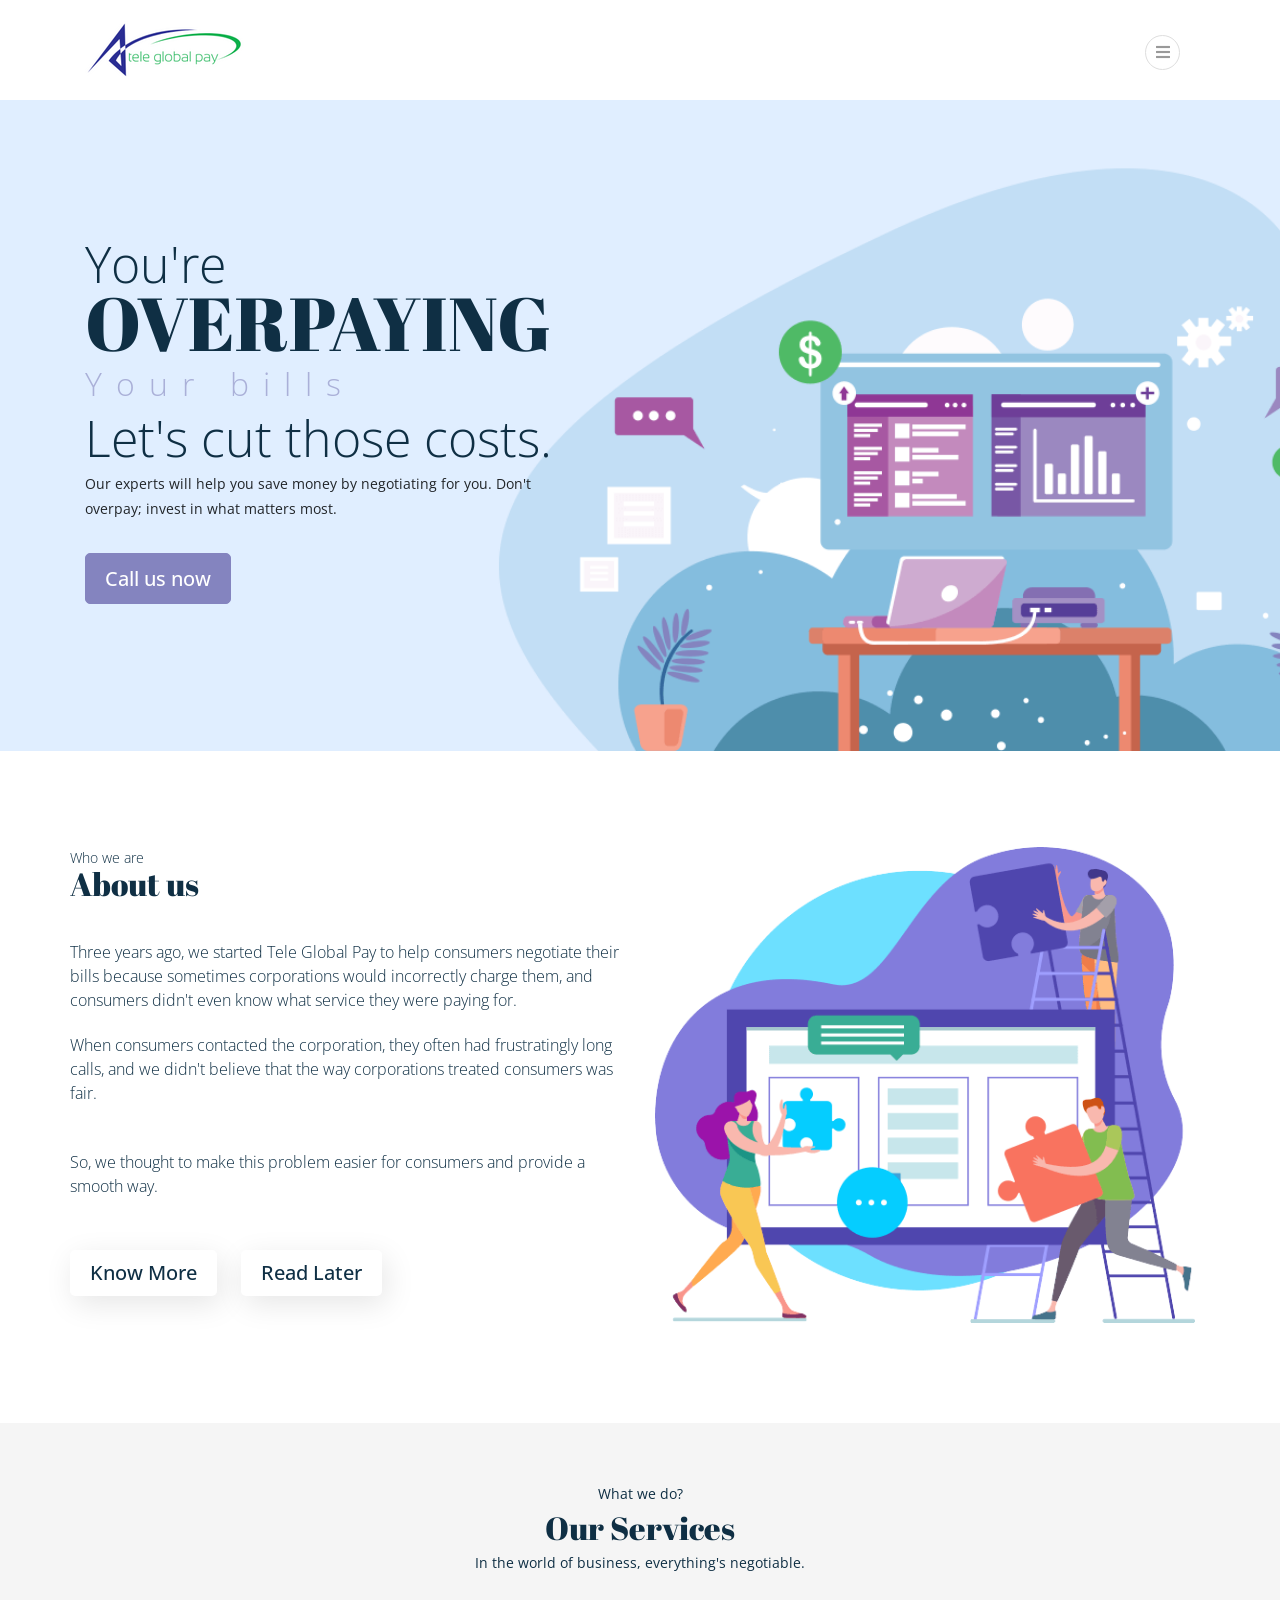
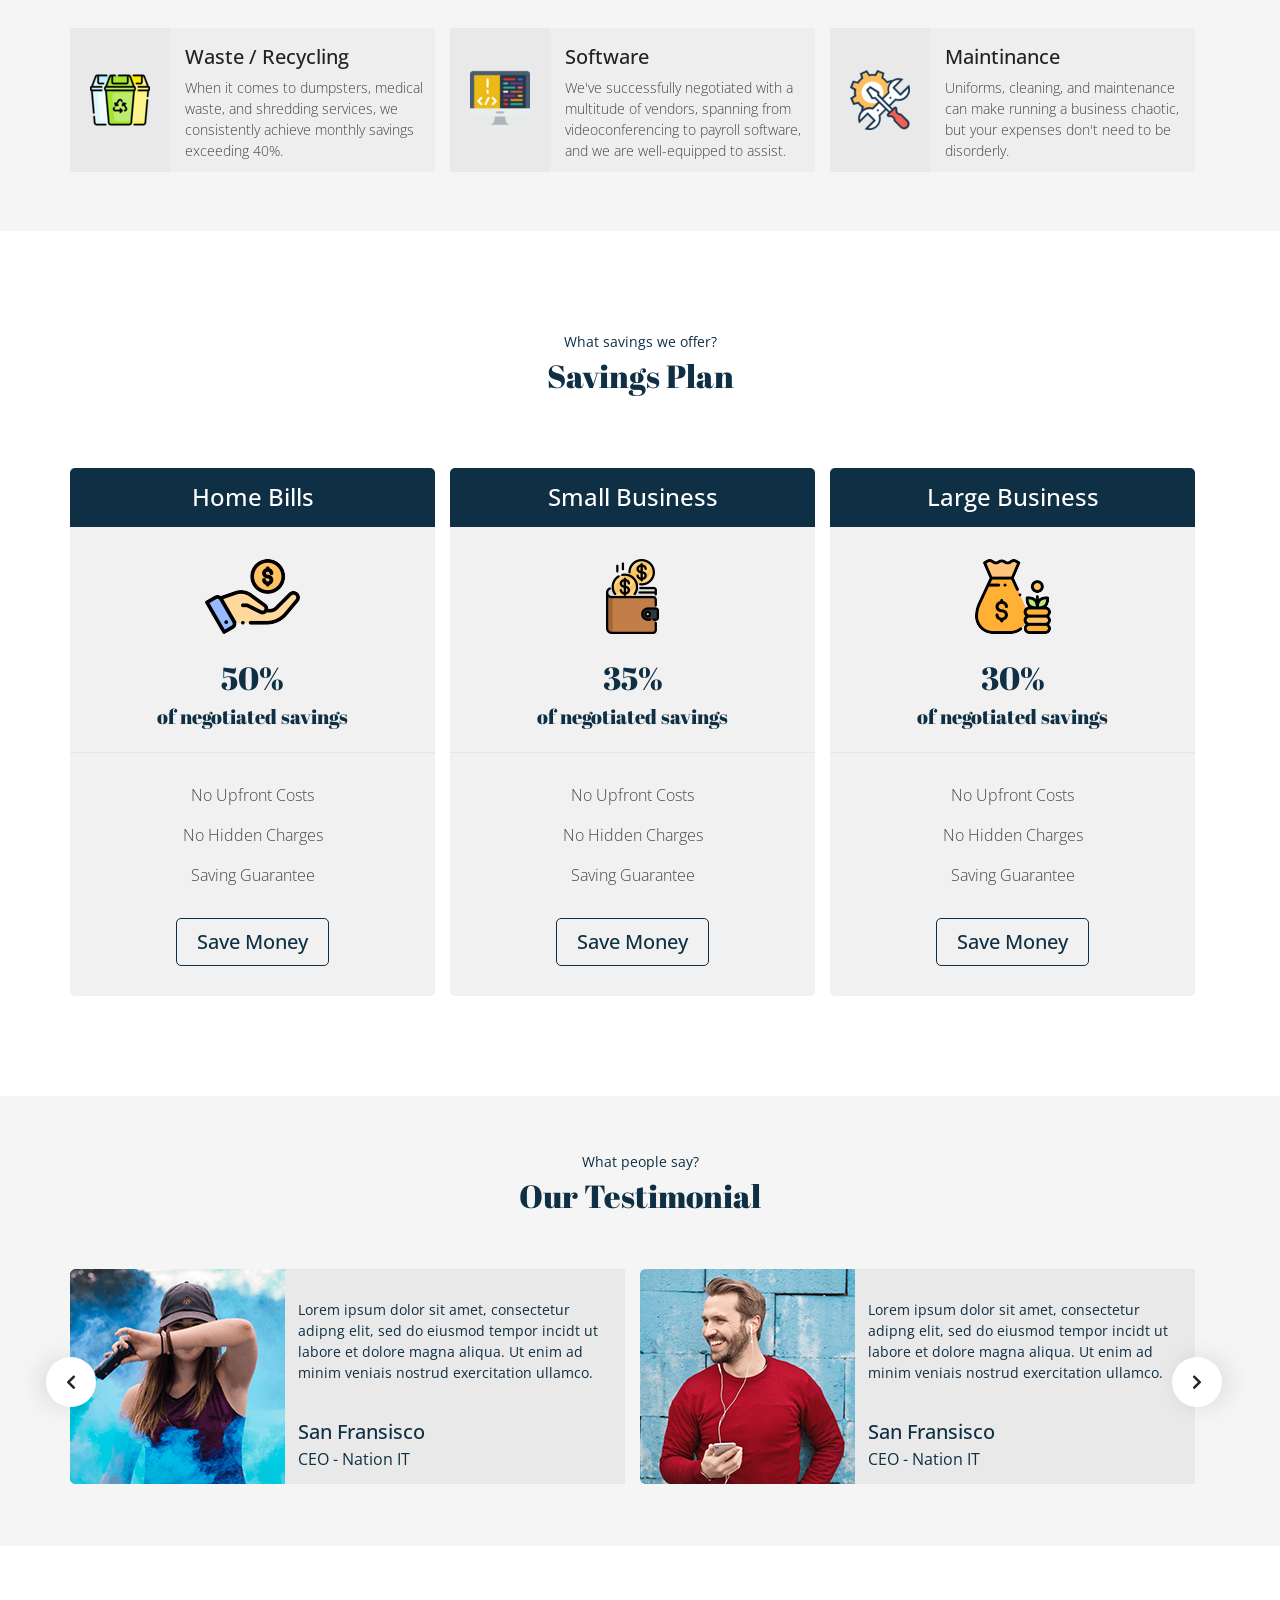
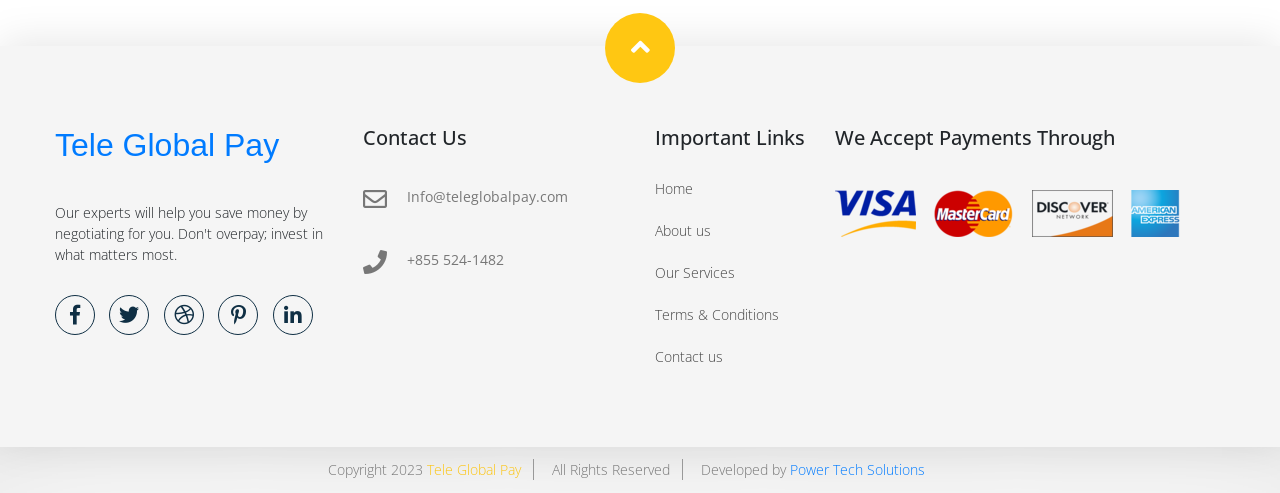
==== index.html @ 8170a308 "footer completed" ====
<!DOCTYPE html>
<html lang="en">
  <!-- Mirrored from themesitem.com/demos/html/bizzency/bizzency/index.html by HTTrack Website Copier/3.x [XR&CO'2014], Sat, 08 Feb 2020 09:55:56 GMT -->

  <head>
    <meta charset="UTF-8" />
    <meta name="viewport" content="width=device-width, initial-scale=1.0" />
    <meta http-equiv="X-UA-Compatible" content="ie=edge" />
    <title>Bizzency</title>
    <link rel="stylesheet" href="css/all.min.css" />
    <link rel="stylesheet" href="css/bootstrap.min.css" />
    <link rel="stylesheet" href="css/venobox.css" />
    <link rel="stylesheet" href="css/jquery.lineProgressbar.css" />
    <link rel="stylesheet" href="css/slick.css" />
    <link rel="stylesheet" href="css/style.css" />
    <link rel="stylesheet" href="css/responsive.css" />
  </head>

  <body data-spy="scroll" data-target=".navbar" data-offset="200">
    <!-- my commit check -->
    <!--==================== 
    header-top part start 
 ==================== -->

    <!--==================== 
    header-top part end
  ==================== -->

    <!--==================== 
    navbar-part start
  ==================== -->
    <nav class="navbar navbar-expand-lg menu">
      <div class="container">
        <a class="navbar-brand" href="index.html">
          <img src="images/logo.png" alt="logo" class="img-fluid" />
        </a>
        <button
          class="navbar-toggler"
          type="button"
          data-toggle="collapse"
          data-target="#navbarSupportedContent"
          aria-controls="navbarSupportedContent"
          aria-expanded="false"
          aria-label="Toggle navigation"
        >
          <i class="fas fa-bars"></i>
        </button>

        <div class="collapse navbar-collapse" id="navbarSupportedContent">
          <ul class="navbar-nav ml-auto search-box">
            <li class="nav-item">
              <a class="nav-link active" href="#banner-part">Home</a>
            </li>
            <li class="nav-item">
              <a class="nav-link" href="#about-part">About us</a>
            </li>
            <li class="nav-item">
              <a class="nav-link" href="#service-part">Our Services</a>
            </li>
            <li class="nav-item">
              <a class="nav-link" href="#protfolio-part">Terms & conditions</a>
            </li>

            <li class="nav-item">
              <a class="nav-link" href="#footer-part">Contact</a>
            </li>
          </ul>
          <ul class="icon none">
            <!-- <li> <i class="fas fa-bars"></i></li> -->
            <li class="bar srch">
              <i class="fas fa-bars nav_bar"></i>
              <!-- <span  >&#9776;</span> -->
            </li>
          </ul>
        </div>
      </div>
    </nav>
    <!--==================== 
    navbar-part end
  ==================== -->

    <!--==================== 
    search-part start
  ==================== -->

    <!--==================== 
    search-part end
  ==================== -->

    <!--==================== 
    banner-part start
  ==================== -->
    <section id="banner-part">
      <div class="container">
        <p class="banner-text1">You're</p>
        <p class="banner-text2">Overpaying</p>
        <p class="banner-text3">Your bills</p>
        <p class="banner-text4" style="margin-bottom: 10px">
          Let's cut those costs.
        </p>
        <p class="banner-details">
          Our experts will help you save money by negotiating for you. Don't
          overpay; invest in what matters most.
        </p>
        <a class="explor" href="tel:855 524-1482">Call us now</a>
      </div>
    </section>
    <!--==================== 
    banner-part end
  ==================== -->

    <!--==================== 
    about-part start
  ==================== -->
    <section id="about-part">
      <div class="container">
        <div class="row">
          <div class="col-lg-6 p-0">
            <p class="who">Who we are</p>
            <p class="about">About us</p>
            <p class="about-details">
              Three years ago, we started Tele Global Pay to help consumers
              negotiate their bills because sometimes corporations would
              incorrectly charge them, and consumers didn't even know what
              service they were paying for.
            </p>
            <p class="about-details">
              When consumers contacted the corporation, they often had
              frustratingly long calls, and we didn't believe that the way
              corporations treated consumers was fair.
            </p>
            <p class="about-details">
              <br />
              So, we thought to make this problem easier for consumers and
              provide a smooth way.
            </p>
            <br />
            <a class="about-btn" href="about-us.html">know more</a>
            <a class="about-btn" href="#">read later</a>
          </div>
          <div class="col-lg-6">
            <img class="img-fluid" src="images/about-img.png" alt="about-img" />
          </div>
        </div>
      </div>
    </section>
    <!--==================== 
    about-part end
  ==================== -->

    <!--==================== 
    skill-part end
  ==================== -->

    <!--==================== 
    service-part start
  ==================== -->
    <section id="service-part" class="ser-part">
      <div class="section-title text-center">
        <div class="title-one">
          <p>What we do?</p>
        </div>
        <div class="title-two">
          <p>Our Services</p>
        </div>
        <div class="title-one">
          <p>In the world of business, everything's negotiable.</p>
        </div>
      </div>

      <div class="container">
        <div class="row">
          <div class="col-lg-12">
            <div class="row service-slider">
              <div class="pl-0 ser">
                <div class="service-item">
                  <div class="icon">
                    <img src="images/telecom.png" alt="our-service-icon-1" />
                  </div>
                  <div class="icon-details icon-details2">
                    <p class="ui">IT / Telecom</p>
                    <p class="ui-details">
                      We excel in negotiating rates for phone, internet, and TV
                      services, setting the standard in the industry.
                    </p>
                  </div>
                </div>
                <div class="service-overlay text-center">
                  <div class="overlay-icon">
                    <img src="images/telecom.png" alt="our-service-icon-1" />
                  </div>
                  <div class="overlay-icon-details">
                    <p class="ui">IT / Telecom</p>
                  </div>
                  <a href="our-service.html">
                    <i class="fas fa-long-arrow-alt-right nx"></i
                  ></a>
                </div>
              </div>
              <div class="pl-0 ser">
                <div class="service-item">
                  <div class="icon">
                    <img src="images/waste.png" alt="our-service-icon-1" />
                  </div>
                  <div class="icon-details">
                    <p class="ui">Waste / Recycling</p>
                    <p class="ui-details">
                      When it comes to dumpsters, medical waste, and shredding
                      services, we consistently achieve monthly savings
                      exceeding 40%.
                    </p>
                  </div>
                </div>
                <div class="service-overlay text-center">
                  <div class="overlay-icon">
                    <img src="images/waste.png" alt="our-service-icon-1" />
                  </div>
                  <div class="overlay-icon-details">
                    <p class="ui">Waste / Recycling</p>
                  </div>
                  <a href="our-service.html">
                    <i class="fas fa-long-arrow-alt-right nx"></i
                  ></a>
                </div>
              </div>
              <div class="pl-0 ser">
                <div class="service-item">
                  <div class="icon">
                    <img src="images/software.png" alt="our-service-icon-1" />
                  </div>
                  <div class="icon-details">
                    <p class="ui">Software</p>
                    <p class="ui-details">
                      We've successfully negotiated with a multitude of vendors,
                      spanning from videoconferencing to payroll software, and
                      we are well-equipped to assist.
                    </p>
                  </div>
                </div>
                <div class="service-overlay text-center">
                  <div class="overlay-icon">
                    <img src="images/software.png" alt="our-service-icon-1" />
                  </div>
                  <div class="overlay-icon-details">
                    <p class="ui">Software</p>
                  </div>
                  <a href="our-service.html">
                    <i class="fas fa-long-arrow-alt-right nx"></i
                  ></a>
                </div>
              </div>
              <div class="pl-0 ser">
                <div class="service-item">
                  <div class="icon">
                    <img
                      src="images/maintinance.png"
                      alt="our-service-icon-1"
                    />
                  </div>
                  <div class="icon-details">
                    <p class="ui">Maintinance</p>
                    <p class="ui-details">
                      Uniforms, cleaning, and maintenance can make running a
                      business chaotic, but your expenses don't need to be
                      disorderly.
                    </p>
                  </div>
                </div>
                <div class="service-overlay text-center">
                  <div class="overlay-icon">
                    <img
                      src="images/maintinance.png"
                      alt="our-service-icon-1"
                    />
                  </div>
                  <div class="overlay-icon-details">
                    <p class="ui">Maintinance</p>
                  </div>
                  <a href="our-service.html">
                    <i class="fas fa-long-arrow-alt-right nx"></i
                  ></a>
                </div>
              </div>
            </div>
          </div>
        </div>
      </div>
    </section>

    <!--==================== 
    service-part end
  ==================== -->

    <!--==================== 
    protfolio-part start
  ==================== -->
    <section id="pricing-part">
      <div class="section-title text-center">
        <div class="title-one">
          <p>What savings we offer?</p>
        </div>
        <div class="title-two">
          <p>Savings Plan</p>
        </div>
      </div>

      <div class="container">
        <div class="row">
          <div class="col-lg-4 col-md-4 text-center pl-0">
            <div class="pricing-offer text-center">
              <h4>Home Bills</h4>
              <img src="images/pricing-icon1.png" alt="pricing-icon1" />
              <p>
                <span>50%</span><br />
                of negotiated savings
              </p>
              <ul>
                <li>No Upfront Costs</li>
                <li>No Hidden Charges</li>
                <li>Saving Guarantee</li>
              </ul>
              <a href="tel:855 524-1482">Save Money</a>
            </div>
          </div>
          <div class="col-lg-4 col-md-4 text-center pl-0">
            <div class="pricing-offer text-center">
              <h4>Small Business</h4>
              <img src="images/pricing-icon2.png" alt="pricing-icon1" />
              <p>
                <span>35%</span><br />
                of negotiated savings
              </p>
              <ul>
                <li>No Upfront Costs</li>
                <li>No Hidden Charges</li>
                <li>Saving Guarantee</li>
              </ul>
              <a href="tel:855 524-1482">Save Money</a>
            </div>
          </div>
          <div class="col-lg-4 col-md-4 text-center pl-0">
            <div class="pricing-offer text-center">
              <h4>Large Business</h4>
              <img src="images/pricing-icon3.png" alt="pricing-icon1" />
              <p>
                <span>30%</span><br />
                of negotiated savings
              </p>
              <ul>
                <li>No Upfront Costs</li>
                <li>No Hidden Charges</li>
                <li>Saving Guarantee</li>
              </ul>
              <a href="tel:855 524-1482">Save Money</a>
            </div>
          </div>
        </div>
      </div>
    </section>

    <!--==================== 
    protfolio-part end
  ==================== -->

    <!--==================== 
    textimonial-part start
  ==================== -->

    <section id="testimonial-part">
      <div class="section-title text-center">
        <div class="title-one">
          <p>What people say?</p>
        </div>
        <div class="title-two">
          <p>Our Testimonial</p>
        </div>
      </div>

      <div class="container">
        <div class="row">
          <div class="col-lg-12">
            <div class="row testi-slider">
              <div class="pl-0 test">
                <div class="testi-item">
                  <div class="testi-img">
                    <img src="images/testi-img1.png" alt="testi-img1" />
                  </div>
                  <div class="testi-details">
                    <p class="details">
                      Lorem ipsum dolor sit amet, consectetur adipng elit, sed
                      do eiusmod tempor incidt ut labore et dolore magna aliqua.
                      Ut enim ad minim veniais nostrud exercitation ullamco.
                    </p>
                    <p class="san">San Fransisco</p>
                    <p class="desi">CEO - Nation IT</p>
                  </div>
                </div>
              </div>
              <div class="pl-0 test">
                <div class="testi-item">
                  <div class="testi-img">
                    <img src="images/testi-img2.png" alt="testi-img1" />
                  </div>
                  <div class="testi-details">
                    <p class="details">
                      Lorem ipsum dolor sit amet, consectetur adipng elit, sed
                      do eiusmod tempor incidt ut labore et dolore magna aliqua.
                      Ut enim ad minim veniais nostrud exercitation ullamco.
                    </p>
                    <p class="san">San Fransisco</p>
                    <p class="desi">CEO - Nation IT</p>
                  </div>
                </div>
              </div>
              <div class="pl-0 test">
                <div class="testi-item">
                  <div class="testi-img">
                    <img src="images/testi-img1.png" alt="testi-img1" />
                  </div>
                  <div class="testi-details">
                    <p class="details">
                      Lorem ipsum dolor sit amet, consectetur adipng elit, sed
                      do eiusmod tempor incidt ut labore et dolore magna aliqua.
                      Ut enim ad minim veniais nostrud exercitation ullamco.
                    </p>
                    <p class="san">San Fransisco</p>
                    <p class="desi">CEO - Nation IT</p>
                  </div>
                </div>
              </div>
              <div class="pl-0 test">
                <div class="testi-item">
                  <div class="testi-img">
                    <img src="images/testi-img2.png" alt="testi-img1" />
                  </div>
                  <div class="testi-details">
                    <p class="details">
                      Lorem ipsum dolor sit amet, consectetur adipng elit, sed
                      do eiusmod tempor incidt ut labore et dolore magna aliqua.
                      Ut enim ad minim veniais nostrud exercitation ullamco.
                    </p>
                    <p class="san">San Fransisco</p>
                    <p class="desi">CEO - Nation IT</p>
                  </div>
                </div>
              </div>
            </div>
          </div>
        </div>
      </div>
    </section>

    <!--==================== 
    textimonial-part end
  ==================== -->

    <!--==================== 
    blog-part start
  ==================== -->

    <!--==================== 
    blog-part end
  ==================== -->

    <!--==================== 
    footer-part start
  ==================== -->
    <section id="footer-part">
      <a href="#" class="back-to-top">
        <i class="fas fa-angle-up"></i>
      </a>
      <div class="container p-0">
        <div class="row">
          <div class="col-lg-3 col-sm-6 col-md-6 p-l pl-0">
            <a href="#"> <h2>Tele Global Pay</h2> </a>
            <p class="ftr-details">
              Our experts will help you save money by negotiating for you. Don't
              overpay; invest in what matters most.
            </p>
            <ul class="footer-icon">
              <li>
                <a href="#"><i class="fab fa-facebook-f"></i></a>
              </li>
              <li>
                <a href="#"><i class="fab fa-twitter"></i></a>
              </li>
              <li>
                <a href="#"><i class="fab fa-dribbble"></i></a>
              </li>
              <li>
                <a href="#"><i class="fab fa-pinterest-p"></i></a>
              </li>
              <li>
                <a href="#"><i class="fab fa-linkedin-in"></i></a>
              </li>
            </ul>
          </div>
          <div class="col-lg-3 col-sm-6 col-md-6 pr-0">
            <h3>Contact Us</h3>
            <ul class="contact">
              <li><i class="far fa-envelope"></i></li>
              <li style="display: flex; align-items: center">
                Info@teleglobalpay.com
              </li>
            </ul>
            <ul class="contact">
              <li><i class="fas fa-phone"></i></li>
              <li class="no" style="display: flex; align-items: center">
                +855 524-1482
              </li>
            </ul>
          </div>
          <div class="col-lg-2 col-sm-4 col-md-6 m-t">
            <h3>Important Links</h3>
            <ul class="link">
              <li><a href="index.html">Home</a></li>
              <li><a href="about-us.html">About us</a></li>
              <li><a href="our-service.html">Our Services</a></li>
              <li><a href="Our-protfolio.html">Terms & Conditions</a></li>
              <li><a href="#footer-part">Contact us</a></li>
            </ul>
          </div>
          <div class="col-lg-4 col-sm-8 col-md-6 m-t p-0">
            <h3>We Accept Payments Through</h3>
            <ul class="footer-img">
              <li>
                <img
                  class="img-fluid"
                  src="images/visa.png"
                  alt="footer-img1"
                />
              </li>
              <li>
                <img
                  class="img-fluid"
                  src="images/master.png"
                  alt="footer-img2"
                />
              </li>
              <li>
                <img
                  class="img-fluid"
                  src="images/discover.png"
                  alt="footer-img3"
                />
              </li>
              <li class="m-r" style="margin-left: -15px">
                <img
                  class="img-fluid"
                  src="images/american.png"
                  alt="footer-img4"
                />
              </li>
            </ul>
          </div>
        </div>
      </div>
    </section>
    <!--==================== 
    footer-part end
  ==================== -->

    <!--==================== 
    footerbottom-part start
  ==================== -->
    <section id="footer-bottom">
      <div class="container text-center">
        <div class="row">
          <ul>
            <li>Copyright 2023 <span>Tele Global Pay</span></li>
            <li>All Rights Reserved</li>
            <li>
              Developed by
              <span
                ><a
                  href="https://www.google.com/search?q=power+tech+solutions+bufferzone&sca_esv=579734912&bih=958&biw=1872&hl=en&sxsrf=AM9HkKmXlWsgNvIGvjRuk5-fpXDTKE4z6w%3A1699266001486&ei=0b1IZf-fHYuOxc8P08a_8A8&ved=0ahUKEwi_zJaTk6-CAxULR_EDHVPjD_4Q4dUDCBA&uact=5&oq=power+tech+solutions+bufferzone&gs_lp=[base64]&sclient=gws-wiz-serp"
                  >Power Tech Solutions</a
                ></span
              >
            </li>
          </ul>
        </div>
      </div>
    </section>

    <!--==================== 
    footerbottom-part end
  ==================== -->

    <script src="js/jquery-1.12.4.min.js"></script>
    <script src="js/popper.min.js"></script>
    <script src="js/bootstrap.min.js"></script>
    <script src="js/venobox.min.js"></script>
    <script src="js/jquery.lineProgressbar.js"></script>
    <script src="js/slick.min.js"></script>
    <script src="js/script.js"></script>
    <script></script>
  </body>

  <!-- Mirrored from themesitem.com/demos/html/bizzency/bizzency/index.html by HTTrack Website Copier/3.x [XR&CO'2014], Sat, 08 Feb 2020 09:56:35 GMT -->
</html>
---- css/all.min.css ----
/*!
 * Font Awesome Free 5.3.1 by @fontawesome - https://fontawesome.com
 * License - https://fontawesome.com/license/free (Icons: CC BY 4.0, Fonts: SIL OFL 1.1, Code: MIT License)
 */
.fa,.fab,.fal,.far,.fas{-moz-osx-font-smoothing:grayscale;-webkit-font-smoothing:antialiased;display:inline-block;font-style:normal;font-variant:normal;text-rendering:auto;line-height:1}.fa-lg{font-size:1.33333em;line-height:.75em;vertical-align:-.0667em}.fa-xs{font-size:.75em}.fa-sm{font-size:.875em}.fa-1x{font-size:1em}.fa-2x{font-size:2em}.fa-3x{font-size:3em}.fa-4x{font-size:4em}.fa-5x{font-size:5em}.fa-6x{font-size:6em}.fa-7x{font-size:7em}.fa-8x{font-size:8em}.fa-9x{font-size:9em}.fa-10x{font-size:10em}.fa-fw{text-align:center;width:1.25em}.fa-ul{list-style-type:none;margin-left:2.5em;padding-left:0}.fa-ul>li{position:relative}.fa-li{left:-2em;position:absolute;text-align:center;width:2em;line-height:inherit}.fa-border{border:.08em solid #eee;border-radius:.1em;padding:.2em .25em .15em}.fa-pull-left{float:left}.fa-pull-right{float:right}.fa.fa-pull-left,.fab.fa-pull-left,.fal.fa-pull-left,.far.fa-pull-left,.fas.fa-pull-left{margin-right:.3em}.fa.fa-pull-right,.fab.fa-pull-right,.fal.fa-pull-right,.far.fa-pull-right,.fas.fa-pull-right{margin-left:.3em}.fa-spin{animation:fa-spin 2s infinite linear}.fa-pulse{animation:fa-spin 1s infinite steps(8)}@keyframes fa-spin{0%{transform:rotate(0deg)}to{transform:rotate(1turn)}}.fa-rotate-90{-ms-filter:"progid:DXImageTransform.Microsoft.BasicImage(rotation=1)";transform:rotate(90deg)}.fa-rotate-180{-ms-filter:"progid:DXImageTransform.Microsoft.BasicImage(rotation=2)";transform:rotate(180deg)}.fa-rotate-270{-ms-filter:"progid:DXImageTransform.Microsoft.BasicImage(rotation=3)";transform:rotate(270deg)}.fa-flip-horizontal{-ms-filter:"progid:DXImageTransform.Microsoft.BasicImage(rotation=0, mirror=1)";transform:scaleX(-1)}.fa-flip-vertical{transform:scaleY(-1)}.fa-flip-horizontal.fa-flip-vertical,.fa-flip-vertical{-ms-filter:"progid:DXImageTransform.Microsoft.BasicImage(rotation=2, mirror=1)"}.fa-flip-horizontal.fa-flip-vertical{transform:scale(-1)}:root .fa-flip-horizontal,:root .fa-flip-vertical,:root .fa-rotate-90,:root .fa-rotate-180,:root .fa-rotate-270{-webkit-filter:none;filter:none}.fa-stack{display:inline-block;height:2em;line-height:2em;position:relative;vertical-align:middle;width:2em}.fa-stack-1x,.fa-stack-2x{left:0;position:absolute;text-align:center;width:100%}.fa-stack-1x{line-height:inherit}.fa-stack-2x{font-size:2em}.fa-inverse{color:#fff}.fa-500px:before{content:"\f26e"}.fa-accessible-icon:before{content:"\f368"}.fa-accusoft:before{content:"\f369"}.fa-ad:before{content:"\f641"}.fa-address-book:before{content:"\f2b9"}.fa-address-card:before{content:"\f2bb"}.fa-adjust:before{content:"\f042"}.fa-adn:before{content:"\f170"}.fa-adversal:before{content:"\f36a"}.fa-affiliatetheme:before{content:"\f36b"}.fa-air-freshener:before{content:"\f5d0"}.fa-algolia:before{content:"\f36c"}.fa-align-center:before{content:"\f037"}.fa-align-justify:before{content:"\f039"}.fa-align-left:before{content:"\f036"}.fa-align-right:before{content:"\f038"}.fa-alipay:before{content:"\f642"}.fa-allergies:before{content:"\f461"}.fa-amazon:before{content:"\f270"}.fa-amazon-pay:before{content:"\f42c"}.fa-ambulance:before{content:"\f0f9"}.fa-american-sign-language-interpreting:before{content:"\f2a3"}.fa-amilia:before{content:"\f36d"}.fa-anchor:before{content:"\f13d"}.fa-android:before{content:"\f17b"}.fa-angellist:before{content:"\f209"}.fa-angle-double-down:before{content:"\f103"}.fa-angle-double-left:before{content:"\f100"}.fa-angle-double-right:before{content:"\f101"}.fa-angle-double-up:before{content:"\f102"}.fa-angle-down:before{content:"\f107"}.fa-angle-left:before{content:"\f104"}.fa-angle-right:before{content:"\f105"}.fa-angle-up:before{content:"\f106"}.fa-angry:before{content:"\f556"}.fa-angrycreative:before{content:"\f36e"}.fa-angular:before{content:"\f420"}.fa-ankh:before{content:"\f644"}.fa-app-store:before{content:"\f36f"}.fa-app-store-ios:before{content:"\f370"}.fa-apper:before{content:"\f371"}.fa-apple:before{content:"\f179"}.fa-apple-alt:before{content:"\f5d1"}.fa-apple-pay:before{content:"\f415"}.fa-archive:before{content:"\f187"}.fa-archway:before{content:"\f557"}.fa-arrow-alt-circle-down:before{content:"\f358"}.fa-arrow-alt-circle-left:before{content:"\f359"}.fa-arrow-alt-circle-right:before{content:"\f35a"}.fa-arrow-alt-circle-up:before{content:"\f35b"}.fa-arrow-circle-down:before{content:"\f0ab"}.fa-arrow-circle-left:before{content:"\f0a8"}.fa-arrow-circle-right:before{content:"\f0a9"}.fa-arrow-circle-up:before{content:"\f0aa"}.fa-arrow-down:before{content:"\f063"}.fa-arrow-left:before{content:"\f060"}.fa-arrow-right:before{content:"\f061"}.fa-arrow-up:before{content:"\f062"}.fa-arrows-alt:before{content:"\f0b2"}.fa-arrows-alt-h:before{content:"\f337"}.fa-arrows-alt-v:before{content:"\f338"}.fa-assistive-listening-systems:before{content:"\f2a2"}.fa-asterisk:before{content:"\f069"}.fa-asymmetrik:before{content:"\f372"}.fa-at:before{content:"\f1fa"}.fa-atlas:before{content:"\f558"}.fa-atom:before{content:"\f5d2"}.fa-audible:before{content:"\f373"}.fa-audio-description:before{content:"\f29e"}.fa-autoprefixer:before{content:"\f41c"}.fa-avianex:before{content:"\f374"}.fa-aviato:before{content:"\f421"}.fa-award:before{content:"\f559"}.fa-aws:before{content:"\f375"}.fa-backspace:before{content:"\f55a"}.fa-backward:before{content:"\f04a"}.fa-balance-scale:before{content:"\f24e"}.fa-ban:before{content:"\f05e"}.fa-band-aid:before{content:"\f462"}.fa-bandcamp:before{content:"\f2d5"}.fa-barcode:before{content:"\f02a"}.fa-bars:before{content:"\f0c9"}.fa-baseball-ball:before{content:"\f433"}.fa-basketball-ball:before{content:"\f434"}.fa-bath:before{content:"\f2cd"}.fa-battery-empty:before{content:"\f244"}.fa-battery-full:before{content:"\f240"}.fa-battery-half:before{content:"\f242"}.fa-battery-quarter:before{content:"\f243"}.fa-battery-three-quarters:before{content:"\f241"}.fa-bed:before{content:"\f236"}.fa-beer:before{content:"\f0fc"}.fa-behance:before{content:"\f1b4"}.fa-behance-square:before{content:"\f1b5"}.fa-bell:before{content:"\f0f3"}.fa-bell-slash:before{content:"\f1f6"}.fa-bezier-curve:before{content:"\f55b"}.fa-bible:before{content:"\f647"}.fa-bicycle:before{content:"\f206"}.fa-bimobject:before{content:"\f378"}.fa-binoculars:before{content:"\f1e5"}.fa-birthday-cake:before{content:"\f1fd"}.fa-bitbucket:before{content:"\f171"}.fa-bitcoin:before{content:"\f379"}.fa-bity:before{content:"\f37a"}.fa-black-tie:before{content:"\f27e"}.fa-blackberry:before{content:"\f37b"}.fa-blender:before{content:"\f517"}.fa-blind:before{content:"\f29d"}.fa-blogger:before{content:"\f37c"}.fa-blogger-b:before{content:"\f37d"}.fa-bluetooth:before{content:"\f293"}.fa-bluetooth-b:before{content:"\f294"}.fa-bold:before{content:"\f032"}.fa-bolt:before{content:"\f0e7"}.fa-bomb:before{content:"\f1e2"}.fa-bone:before{content:"\f5d7"}.fa-bong:before{content:"\f55c"}.fa-book:before{content:"\f02d"}.fa-book-open:before{content:"\f518"}.fa-book-reader:before{content:"\f5da"}.fa-bookmark:before{content:"\f02e"}.fa-bowling-ball:before{content:"\f436"}.fa-box:before{content:"\f466"}.fa-box-open:before{content:"\f49e"}.fa-boxes:before{content:"\f468"}.fa-braille:before{content:"\f2a1"}.fa-brain:before{content:"\f5dc"}.fa-briefcase:before{content:"\f0b1"}.fa-briefcase-medical:before{content:"\f469"}.fa-broadcast-tower:before{content:"\f519"}.fa-broom:before{content:"\f51a"}.fa-brush:before{content:"\f55d"}.fa-btc:before{content:"\f15a"}.fa-bug:before{content:"\f188"}.fa-building:before{content:"\f1ad"}.fa-bullhorn:before{content:"\f0a1"}.fa-bullseye:before{content:"\f140"}.fa-burn:before{content:"\f46a"}.fa-buromobelexperte:before{content:"\f37f"}.fa-bus:before{content:"\f207"}.fa-bus-alt:before{content:"\f55e"}.fa-business-time:before{content:"\f64a"}.fa-buysellads:before{content:"\f20d"}.fa-calculator:before{content:"\f1ec"}.fa-calendar:before{content:"\f133"}.fa-calendar-alt:before{content:"\f073"}.fa-calendar-check:before{content:"\f274"}.fa-calendar-minus:before{content:"\f272"}.fa-calendar-plus:before{content:"\f271"}.fa-calendar-times:before{content:"\f273"}.fa-camera:before{content:"\f030"}.fa-camera-retro:before{content:"\f083"}.fa-cannabis:before{content:"\f55f"}.fa-capsules:before{content:"\f46b"}.fa-car:before{content:"\f1b9"}.fa-car-alt:before{content:"\f5de"}.fa-car-battery:before{content:"\f5df"}.fa-car-crash:before{content:"\f5e1"}.fa-car-side:before{content:"\f5e4"}.fa-caret-down:before{content:"\f0d7"}.fa-caret-left:before{content:"\f0d9"}.fa-caret-right:before{content:"\f0da"}.fa-caret-square-down:before{content:"\f150"}.fa-caret-square-left:before{content:"\f191"}.fa-caret-square-right:before{content:"\f152"}.fa-caret-square-up:before{content:"\f151"}.fa-caret-up:before{content:"\f0d8"}.fa-cart-arrow-down:before{content:"\f218"}.fa-cart-plus:before{content:"\f217"}.fa-cc-amazon-pay:before{content:"\f42d"}.fa-cc-amex:before{content:"\f1f3"}.fa-cc-apple-pay:before{content:"\f416"}.fa-cc-diners-club:before{content:"\f24c"}.fa-cc-discover:before{content:"\f1f2"}.fa-cc-jcb:before{content:"\f24b"}.fa-cc-mastercard:before{content:"\f1f1"}.fa-cc-paypal:before{content:"\f1f4"}.fa-cc-stripe:before{content:"\f1f5"}.fa-cc-visa:before{content:"\f1f0"}.fa-centercode:before{content:"\f380"}.fa-certificate:before{content:"\f0a3"}.fa-chalkboard:before{content:"\f51b"}.fa-chalkboard-teacher:before{content:"\f51c"}.fa-charging-station:before{content:"\f5e7"}.fa-chart-area:before{content:"\f1fe"}.fa-chart-bar:before{content:"\f080"}.fa-chart-line:before{content:"\f201"}.fa-chart-pie:before{content:"\f200"}.fa-check:before{content:"\f00c"}.fa-check-circle:before{content:"\f058"}.fa-check-double:before{content:"\f560"}.fa-check-square:before{content:"\f14a"}.fa-chess:before{content:"\f439"}.fa-chess-bishop:before{content:"\f43a"}.fa-chess-board:before{content:"\f43c"}.fa-chess-king:before{content:"\f43f"}.fa-chess-knight:before{content:"\f441"}.fa-chess-pawn:before{content:"\f443"}.fa-chess-queen:before{content:"\f445"}.fa-chess-rook:before{content:"\f447"}.fa-chevron-circle-down:before{content:"\f13a"}.fa-chevron-circle-left:before{content:"\f137"}.fa-chevron-circle-right:before{content:"\f138"}.fa-chevron-circle-up:before{content:"\f139"}.fa-chevron-down:before{content:"\f078"}.fa-chevron-left:before{content:"\f053"}.fa-chevron-right:before{content:"\f054"}.fa-chevron-up:before{content:"\f077"}.fa-child:before{content:"\f1ae"}.fa-chrome:before{content:"\f268"}.fa-church:before{content:"\f51d"}.fa-circle:before{content:"\f111"}.fa-circle-notch:before{content:"\f1ce"}.fa-city:before{content:"\f64f"}.fa-clipboard:before{content:"\f328"}.fa-clipboard-check:before{content:"\f46c"}.fa-clipboard-list:before{content:"\f46d"}.fa-clock:before{content:"\f017"}.fa-clone:before{content:"\f24d"}.fa-closed-captioning:before{content:"\f20a"}.fa-cloud:before{content:"\f0c2"}.fa-cloud-download-alt:before{content:"\f381"}.fa-cloud-upload-alt:before{content:"\f382"}.fa-cloudscale:before{content:"\f383"}.fa-cloudsmith:before{content:"\f384"}.fa-cloudversify:before{content:"\f385"}.fa-cocktail:before{content:"\f561"}.fa-code:before{content:"\f121"}.fa-code-branch:before{content:"\f126"}.fa-codepen:before{content:"\f1cb"}.fa-codiepie:before{content:"\f284"}.fa-coffee:before{content:"\f0f4"}.fa-cog:before{content:"\f013"}.fa-cogs:before{content:"\f085"}.fa-coins:before{content:"\f51e"}.fa-columns:before{content:"\f0db"}.fa-comment:before{content:"\f075"}.fa-comment-alt:before{content:"\f27a"}.fa-comment-dollar:before{content:"\f651"}.fa-comment-dots:before{content:"\f4ad"}.fa-comment-slash:before{content:"\f4b3"}.fa-comments:before{content:"\f086"}.fa-comments-dollar:before{content:"\f653"}.fa-compact-disc:before{content:"\f51f"}.fa-compass:before{content:"\f14e"}.fa-compress:before{content:"\f066"}.fa-concierge-bell:before{content:"\f562"}.fa-connectdevelop:before{content:"\f20e"}.fa-contao:before{content:"\f26d"}.fa-cookie:before{content:"\f563"}.fa-cookie-bite:before{content:"\f564"}.fa-copy:before{content:"\f0c5"}.fa-copyright:before{content:"\f1f9"}.fa-couch:before{content:"\f4b8"}.fa-cpanel:before{content:"\f388"}.fa-creative-commons:before{content:"\f25e"}.fa-creative-commons-by:before{content:"\f4e7"}.fa-creative-commons-nc:before{content:"\f4e8"}.fa-creative-commons-nc-eu:before{content:"\f4e9"}.fa-creative-commons-nc-jp:before{content:"\f4ea"}.fa-creative-commons-nd:before{content:"\f4eb"}.fa-creative-commons-pd:before{content:"\f4ec"}.fa-creative-commons-pd-alt:before{content:"\f4ed"}.fa-creative-commons-remix:before{content:"\f4ee"}.fa-creative-commons-sa:before{content:"\f4ef"}.fa-creative-commons-sampling:before{content:"\f4f0"}.fa-creative-commons-sampling-plus:before{content:"\f4f1"}.fa-creative-commons-share:before{content:"\f4f2"}.fa-credit-card:before{content:"\f09d"}.fa-crop:before{content:"\f125"}.fa-crop-alt:before{content:"\f565"}.fa-cross:before{content:"\f654"}.fa-crosshairs:before{content:"\f05b"}.fa-crow:before{content:"\f520"}.fa-crown:before{content:"\f521"}.fa-css3:before{content:"\f13c"}.fa-css3-alt:before{content:"\f38b"}.fa-cube:before{content:"\f1b2"}.fa-cubes:before{content:"\f1b3"}.fa-cut:before{content:"\f0c4"}.fa-cuttlefish:before{content:"\f38c"}.fa-d-and-d:before{content:"\f38d"}.fa-dashcube:before{content:"\f210"}.fa-database:before{content:"\f1c0"}.fa-deaf:before{content:"\f2a4"}.fa-delicious:before{content:"\f1a5"}.fa-deploydog:before{content:"\f38e"}.fa-deskpro:before{content:"\f38f"}.fa-desktop:before{content:"\f108"}.fa-deviantart:before{content:"\f1bd"}.fa-dharmachakra:before{content:"\f655"}.fa-diagnoses:before{content:"\f470"}.fa-dice:before{content:"\f522"}.fa-dice-five:before{content:"\f523"}.fa-dice-four:before{content:"\f524"}.fa-dice-one:before{content:"\f525"}.fa-dice-six:before{content:"\f526"}.fa-dice-three:before{content:"\f527"}.fa-dice-two:before{content:"\f528"}.fa-digg:before{content:"\f1a6"}.fa-digital-ocean:before{content:"\f391"}.fa-digital-tachograph:before{content:"\f566"}.fa-directions:before{content:"\f5eb"}.fa-discord:before{content:"\f392"}.fa-discourse:before{content:"\f393"}.fa-divide:before{content:"\f529"}.fa-dizzy:before{content:"\f567"}.fa-dna:before{content:"\f471"}.fa-dochub:before{content:"\f394"}.fa-docker:before{content:"\f395"}.fa-dollar-sign:before{content:"\f155"}.fa-dolly:before{content:"\f472"}.fa-dolly-flatbed:before{content:"\f474"}.fa-donate:before{content:"\f4b9"}.fa-door-closed:before{content:"\f52a"}.fa-door-open:before{content:"\f52b"}.fa-dot-circle:before{content:"\f192"}.fa-dove:before{content:"\f4ba"}.fa-download:before{content:"\f019"}.fa-draft2digital:before{content:"\f396"}.fa-drafting-compass:before{content:"\f568"}.fa-draw-polygon:before{content:"\f5ee"}.fa-dribbble:before{content:"\f17d"}.fa-dribbble-square:before{content:"\f397"}.fa-dropbox:before{content:"\f16b"}.fa-drum:before{content:"\f569"}.fa-drum-steelpan:before{content:"\f56a"}.fa-drupal:before{content:"\f1a9"}.fa-dumbbell:before{content:"\f44b"}.fa-dyalog:before{content:"\f399"}.fa-earlybirds:before{content:"\f39a"}.fa-ebay:before{content:"\f4f4"}.fa-edge:before{content:"\f282"}.fa-edit:before{content:"\f044"}.fa-eject:before{content:"\f052"}.fa-elementor:before{content:"\f430"}.fa-ellipsis-h:before{content:"\f141"}.fa-ellipsis-v:before{content:"\f142"}.fa-ello:before{content:"\f5f1"}.fa-ember:before{content:"\f423"}.fa-empire:before{content:"\f1d1"}.fa-envelope:before{content:"\f0e0"}.fa-envelope-open:before{content:"\f2b6"}.fa-envelope-open-text:before{content:"\f658"}.fa-envelope-square:before{content:"\f199"}.fa-envira:before{content:"\f299"}.fa-equals:before{content:"\f52c"}.fa-eraser:before{content:"\f12d"}.fa-erlang:before{content:"\f39d"}.fa-ethereum:before{content:"\f42e"}.fa-etsy:before{content:"\f2d7"}.fa-euro-sign:before{content:"\f153"}.fa-exchange-alt:before{content:"\f362"}.fa-exclamation:before{content:"\f12a"}.fa-exclamation-circle:before{content:"\f06a"}.fa-exclamation-triangle:before{content:"\f071"}.fa-expand:before{content:"\f065"}.fa-expand-arrows-alt:before{content:"\f31e"}.fa-expeditedssl:before{content:"\f23e"}.fa-external-link-alt:before{content:"\f35d"}.fa-external-link-square-alt:before{content:"\f360"}.fa-eye:before{content:"\f06e"}.fa-eye-dropper:before{content:"\f1fb"}.fa-eye-slash:before{content:"\f070"}.fa-facebook:before{content:"\f09a"}.fa-facebook-f:before{content:"\f39e"}.fa-facebook-messenger:before{content:"\f39f"}.fa-facebook-square:before{content:"\f082"}.fa-fast-backward:before{content:"\f049"}.fa-fast-forward:before{content:"\f050"}.fa-fax:before{content:"\f1ac"}.fa-feather:before{content:"\f52d"}.fa-feather-alt:before{content:"\f56b"}.fa-female:before{content:"\f182"}.fa-fighter-jet:before{content:"\f0fb"}.fa-file:before{content:"\f15b"}.fa-file-alt:before{content:"\f15c"}.fa-file-archive:before{content:"\f1c6"}.fa-file-audio:before{content:"\f1c7"}.fa-file-code:before{content:"\f1c9"}.fa-file-contract:before{content:"\f56c"}.fa-file-download:before{content:"\f56d"}.fa-file-excel:before{content:"\f1c3"}.fa-file-export:before{content:"\f56e"}.fa-file-image:before{content:"\f1c5"}.fa-file-import:before{content:"\f56f"}.fa-file-invoice:before{content:"\f570"}.fa-file-invoice-dollar:before{content:"\f571"}.fa-file-medical:before{content:"\f477"}.fa-file-medical-alt:before{content:"\f478"}.fa-file-pdf:before{content:"\f1c1"}.fa-file-powerpoint:before{content:"\f1c4"}.fa-file-prescription:before{content:"\f572"}.fa-file-signature:before{content:"\f573"}.fa-file-upload:before{content:"\f574"}.fa-file-video:before{content:"\f1c8"}.fa-file-word:before{content:"\f1c2"}.fa-fill:before{content:"\f575"}.fa-fill-drip:before{content:"\f576"}.fa-film:before{content:"\f008"}.fa-filter:before{content:"\f0b0"}.fa-fingerprint:before{content:"\f577"}.fa-fire:before{content:"\f06d"}.fa-fire-extinguisher:before{content:"\f134"}.fa-firefox:before{content:"\f269"}.fa-first-aid:before{content:"\f479"}.fa-first-order:before{content:"\f2b0"}.fa-first-order-alt:before{content:"\f50a"}.fa-firstdraft:before{content:"\f3a1"}.fa-fish:before{content:"\f578"}.fa-flag:before{content:"\f024"}.fa-flag-checkered:before{content:"\f11e"}.fa-flask:before{content:"\f0c3"}.fa-flickr:before{content:"\f16e"}.fa-flipboard:before{content:"\f44d"}.fa-flushed:before{content:"\f579"}.fa-fly:before{content:"\f417"}.fa-folder:before{content:"\f07b"}.fa-folder-minus:before{content:"\f65d"}.fa-folder-open:before{content:"\f07c"}.fa-folder-plus:before{content:"\f65e"}.fa-font:before{content:"\f031"}.fa-font-awesome:before{content:"\f2b4"}.fa-font-awesome-alt:before{content:"\f35c"}.fa-font-awesome-flag:before{content:"\f425"}.fa-font-awesome-logo-full:before{content:"\f4e6"}.fa-fonticons:before{content:"\f280"}.fa-fonticons-fi:before{content:"\f3a2"}.fa-football-ball:before{content:"\f44e"}.fa-fort-awesome:before{content:"\f286"}.fa-fort-awesome-alt:before{content:"\f3a3"}.fa-forumbee:before{content:"\f211"}.fa-forward:before{content:"\f04e"}.fa-foursquare:before{content:"\f180"}.fa-free-code-camp:before{content:"\f2c5"}.fa-freebsd:before{content:"\f3a4"}.fa-frog:before{content:"\f52e"}.fa-frown:before{content:"\f119"}.fa-frown-open:before{content:"\f57a"}.fa-fulcrum:before{content:"\f50b"}.fa-funnel-dollar:before{content:"\f662"}.fa-futbol:before{content:"\f1e3"}.fa-galactic-republic:before{content:"\f50c"}.fa-galactic-senate:before{content:"\f50d"}.fa-gamepad:before{content:"\f11b"}.fa-gas-pump:before{content:"\f52f"}.fa-gavel:before{content:"\f0e3"}.fa-gem:before{content:"\f3a5"}.fa-genderless:before{content:"\f22d"}.fa-get-pocket:before{content:"\f265"}.fa-gg:before{content:"\f260"}.fa-gg-circle:before{content:"\f261"}.fa-gift:before{content:"\f06b"}.fa-git:before{content:"\f1d3"}.fa-git-square:before{content:"\f1d2"}.fa-github:before{content:"\f09b"}.fa-github-alt:before{content:"\f113"}.fa-github-square:before{content:"\f092"}.fa-gitkraken:before{content:"\f3a6"}.fa-gitlab:before{content:"\f296"}.fa-gitter:before{content:"\f426"}.fa-glass-martini:before{content:"\f000"}.fa-glass-martini-alt:before{content:"\f57b"}.fa-glasses:before{content:"\f530"}.fa-glide:before{content:"\f2a5"}.fa-glide-g:before{content:"\f2a6"}.fa-globe:before{content:"\f0ac"}.fa-globe-africa:before{content:"\f57c"}.fa-globe-americas:before{content:"\f57d"}.fa-globe-asia:before{content:"\f57e"}.fa-gofore:before{content:"\f3a7"}.fa-golf-ball:before{content:"\f450"}.fa-goodreads:before{content:"\f3a8"}.fa-goodreads-g:before{content:"\f3a9"}.fa-google:before{content:"\f1a0"}.fa-google-drive:before{content:"\f3aa"}.fa-google-play:before{content:"\f3ab"}.fa-google-plus:before{content:"\f2b3"}.fa-google-plus-g:before{content:"\f0d5"}.fa-google-plus-square:before{content:"\f0d4"}.fa-google-wallet:before{content:"\f1ee"}.fa-gopuram:before{content:"\f664"}.fa-graduation-cap:before{content:"\f19d"}.fa-gratipay:before{content:"\f184"}.fa-grav:before{content:"\f2d6"}.fa-greater-than:before{content:"\f531"}.fa-greater-than-equal:before{content:"\f532"}.fa-grimace:before{content:"\f57f"}.fa-grin:before{content:"\f580"}.fa-grin-alt:before{content:"\f581"}.fa-grin-beam:before{content:"\f582"}.fa-grin-beam-sweat:before{content:"\f583"}.fa-grin-hearts:before{content:"\f584"}.fa-grin-squint:before{content:"\f585"}.fa-grin-squint-tears:before{content:"\f586"}.fa-grin-stars:before{content:"\f587"}.fa-grin-tears:before{content:"\f588"}.fa-grin-tongue:before{content:"\f589"}.fa-grin-tongue-squint:before{content:"\f58a"}.fa-grin-tongue-wink:before{content:"\f58b"}.fa-grin-wink:before{content:"\f58c"}.fa-grip-horizontal:before{content:"\f58d"}.fa-grip-vertical:before{content:"\f58e"}.fa-gripfire:before{content:"\f3ac"}.fa-grunt:before{content:"\f3ad"}.fa-gulp:before{content:"\f3ae"}.fa-h-square:before{content:"\f0fd"}.fa-hacker-news:before{content:"\f1d4"}.fa-hacker-news-square:before{content:"\f3af"}.fa-hackerrank:before{content:"\f5f7"}.fa-hamsa:before{content:"\f665"}.fa-hand-holding:before{content:"\f4bd"}.fa-hand-holding-heart:before{content:"\f4be"}.fa-hand-holding-usd:before{content:"\f4c0"}.fa-hand-lizard:before{content:"\f258"}.fa-hand-paper:before{content:"\f256"}.fa-hand-peace:before{content:"\f25b"}.fa-hand-point-down:before{content:"\f0a7"}.fa-hand-point-left:before{content:"\f0a5"}.fa-hand-point-right:before{content:"\f0a4"}.fa-hand-point-up:before{content:"\f0a6"}.fa-hand-pointer:before{content:"\f25a"}.fa-hand-rock:before{content:"\f255"}.fa-hand-scissors:before{content:"\f257"}.fa-hand-spock:before{content:"\f259"}.fa-hands:before{content:"\f4c2"}.fa-hands-helping:before{content:"\f4c4"}.fa-handshake:before{content:"\f2b5"}.fa-hashtag:before{content:"\f292"}.fa-haykal:before{content:"\f666"}.fa-hdd:before{content:"\f0a0"}.fa-heading:before{content:"\f1dc"}.fa-headphones:before{content:"\f025"}.fa-headphones-alt:before{content:"\f58f"}.fa-headset:before{content:"\f590"}.fa-heart:before{content:"\f004"}.fa-heartbeat:before{content:"\f21e"}.fa-helicopter:before{content:"\f533"}.fa-highlighter:before{content:"\f591"}.fa-hips:before{content:"\f452"}.fa-hire-a-helper:before{content:"\f3b0"}.fa-history:before{content:"\f1da"}.fa-hockey-puck:before{content:"\f453"}.fa-home:before{content:"\f015"}.fa-hooli:before{content:"\f427"}.fa-hornbill:before{content:"\f592"}.fa-hospital:before{content:"\f0f8"}.fa-hospital-alt:before{content:"\f47d"}.fa-hospital-symbol:before{content:"\f47e"}.fa-hot-tub:before{content:"\f593"}.fa-hotel:before{content:"\f594"}.fa-hotjar:before{content:"\f3b1"}.fa-hourglass:before{content:"\f254"}.fa-hourglass-end:before{content:"\f253"}.fa-hourglass-half:before{content:"\f252"}.fa-hourglass-start:before{content:"\f251"}.fa-houzz:before{content:"\f27c"}.fa-html5:before{content:"\f13b"}.fa-hubspot:before{content:"\f3b2"}.fa-i-cursor:before{content:"\f246"}.fa-id-badge:before{content:"\f2c1"}.fa-id-card:before{content:"\f2c2"}.fa-id-card-alt:before{content:"\f47f"}.fa-image:before{content:"\f03e"}.fa-images:before{content:"\f302"}.fa-imdb:before{content:"\f2d8"}.fa-inbox:before{content:"\f01c"}.fa-indent:before{content:"\f03c"}.fa-industry:before{content:"\f275"}.fa-infinity:before{content:"\f534"}.fa-info:before{content:"\f129"}.fa-info-circle:before{content:"\f05a"}.fa-instagram:before{content:"\f16d"}.fa-internet-explorer:before{content:"\f26b"}.fa-ioxhost:before{content:"\f208"}.fa-italic:before{content:"\f033"}.fa-itunes:before{content:"\f3b4"}.fa-itunes-note:before{content:"\f3b5"}.fa-java:before{content:"\f4e4"}.fa-jedi:before{content:"\f669"}.fa-jedi-order:before{content:"\f50e"}.fa-jenkins:before{content:"\f3b6"}.fa-joget:before{content:"\f3b7"}.fa-joint:before{content:"\f595"}.fa-joomla:before{content:"\f1aa"}.fa-journal-whills:before{content:"\f66a"}.fa-js:before{content:"\f3b8"}.fa-js-square:before{content:"\f3b9"}.fa-jsfiddle:before{content:"\f1cc"}.fa-kaaba:before{content:"\f66b"}.fa-kaggle:before{content:"\f5fa"}.fa-key:before{content:"\f084"}.fa-keybase:before{content:"\f4f5"}.fa-keyboard:before{content:"\f11c"}.fa-keycdn:before{content:"\f3ba"}.fa-khanda:before{content:"\f66d"}.fa-kickstarter:before{content:"\f3bb"}.fa-kickstarter-k:before{content:"\f3bc"}.fa-kiss:before{content:"\f596"}.fa-kiss-beam:before{content:"\f597"}.fa-kiss-wink-heart:before{content:"\f598"}.fa-kiwi-bird:before{content:"\f535"}.fa-korvue:before{content:"\f42f"}.fa-landmark:before{content:"\f66f"}.fa-language:before{content:"\f1ab"}.fa-laptop:before{content:"\f109"}.fa-laptop-code:before{content:"\f5fc"}.fa-laravel:before{content:"\f3bd"}.fa-lastfm:before{content:"\f202"}.fa-lastfm-square:before{content:"\f203"}.fa-laugh:before{content:"\f599"}.fa-laugh-beam:before{content:"\f59a"}.fa-laugh-squint:before{content:"\f59b"}.fa-laugh-wink:before{content:"\f59c"}.fa-layer-group:before{content:"\f5fd"}.fa-leaf:before{content:"\f06c"}.fa-leanpub:before{content:"\f212"}.fa-lemon:before{content:"\f094"}.fa-less:before{content:"\f41d"}.fa-less-than:before{content:"\f536"}.fa-less-than-equal:before{content:"\f537"}.fa-level-down-alt:before{content:"\f3be"}.fa-level-up-alt:before{content:"\f3bf"}.fa-life-ring:before{content:"\f1cd"}.fa-lightbulb:before{content:"\f0eb"}.fa-line:before{content:"\f3c0"}.fa-link:before{content:"\f0c1"}.fa-linkedin:before{content:"\f08c"}.fa-linkedin-in:before{content:"\f0e1"}.fa-linode:before{content:"\f2b8"}.fa-linux:before{content:"\f17c"}.fa-lira-sign:before{content:"\f195"}.fa-list:before{content:"\f03a"}.fa-list-alt:before{content:"\f022"}.fa-list-ol:before{content:"\f0cb"}.fa-list-ul:before{content:"\f0ca"}.fa-location-arrow:before{content:"\f124"}.fa-lock:before{content:"\f023"}.fa-lock-open:before{content:"\f3c1"}.fa-long-arrow-alt-down:before{content:"\f309"}.fa-long-arrow-alt-left:before{content:"\f30a"}.fa-long-arrow-alt-right:before{content:"\f30b"}.fa-long-arrow-alt-up:before{content:"\f30c"}.fa-low-vision:before{content:"\f2a8"}.fa-luggage-cart:before{content:"\f59d"}.fa-lyft:before{content:"\f3c3"}.fa-magento:before{content:"\f3c4"}.fa-magic:before{content:"\f0d0"}.fa-magnet:before{content:"\f076"}.fa-mail-bulk:before{content:"\f674"}.fa-mailchimp:before{content:"\f59e"}.fa-male:before{content:"\f183"}.fa-mandalorian:before{content:"\f50f"}.fa-map:before{content:"\f279"}.fa-map-marked:before{content:"\f59f"}.fa-map-marked-alt:before{content:"\f5a0"}.fa-map-marker:before{content:"\f041"}.fa-map-marker-alt:before{content:"\f3c5"}.fa-map-pin:before{content:"\f276"}.fa-map-signs:before{content:"\f277"}.fa-markdown:before{content:"\f60f"}.fa-marker:before{content:"\f5a1"}.fa-mars:before{content:"\f222"}.fa-mars-double:before{content:"\f227"}.fa-mars-stroke:before{content:"\f229"}.fa-mars-stroke-h:before{content:"\f22b"}.fa-mars-stroke-v:before{content:"\f22a"}.fa-mastodon:before{content:"\f4f6"}.fa-maxcdn:before{content:"\f136"}.fa-medal:before{content:"\f5a2"}.fa-medapps:before{content:"\f3c6"}.fa-medium:before{content:"\f23a"}.fa-medium-m:before{content:"\f3c7"}.fa-medkit:before{content:"\f0fa"}.fa-medrt:before{content:"\f3c8"}.fa-meetup:before{content:"\f2e0"}.fa-megaport:before{content:"\f5a3"}.fa-meh:before{content:"\f11a"}.fa-meh-blank:before{content:"\f5a4"}.fa-meh-rolling-eyes:before{content:"\f5a5"}.fa-memory:before{content:"\f538"}.fa-menorah:before{content:"\f676"}.fa-mercury:before{content:"\f223"}.fa-microchip:before{content:"\f2db"}.fa-microphone:before{content:"\f130"}.fa-microphone-alt:before{content:"\f3c9"}.fa-microphone-alt-slash:before{content:"\f539"}.fa-microphone-slash:before{content:"\f131"}.fa-microscope:before{content:"\f610"}.fa-microsoft:before{content:"\f3ca"}.fa-minus:before{content:"\f068"}.fa-minus-circle:before{content:"\f056"}.fa-minus-square:before{content:"\f146"}.fa-mix:before{content:"\f3cb"}.fa-mixcloud:before{content:"\f289"}.fa-mizuni:before{content:"\f3cc"}.fa-mobile:before{content:"\f10b"}.fa-mobile-alt:before{content:"\f3cd"}.fa-modx:before{content:"\f285"}.fa-monero:before{content:"\f3d0"}.fa-money-bill:before{content:"\f0d6"}.fa-money-bill-alt:before{content:"\f3d1"}.fa-money-bill-wave:before{content:"\f53a"}.fa-money-bill-wave-alt:before{content:"\f53b"}.fa-money-check:before{content:"\f53c"}.fa-money-check-alt:before{content:"\f53d"}.fa-monument:before{content:"\f5a6"}.fa-moon:before{content:"\f186"}.fa-mortar-pestle:before{content:"\f5a7"}.fa-mosque:before{content:"\f678"}.fa-motorcycle:before{content:"\f21c"}.fa-mouse-pointer:before{content:"\f245"}.fa-music:before{content:"\f001"}.fa-napster:before{content:"\f3d2"}.fa-neos:before{content:"\f612"}.fa-neuter:before{content:"\f22c"}.fa-newspaper:before{content:"\f1ea"}.fa-nimblr:before{content:"\f5a8"}.fa-nintendo-switch:before{content:"\f418"}.fa-node:before{content:"\f419"}.fa-node-js:before{content:"\f3d3"}.fa-not-equal:before{content:"\f53e"}.fa-notes-medical:before{content:"\f481"}.fa-npm:before{content:"\f3d4"}.fa-ns8:before{content:"\f3d5"}.fa-nutritionix:before{content:"\f3d6"}.fa-object-group:before{content:"\f247"}.fa-object-ungroup:before{content:"\f248"}.fa-odnoklassniki:before{content:"\f263"}.fa-odnoklassniki-square:before{content:"\f264"}.fa-oil-can:before{content:"\f613"}.fa-old-republic:before{content:"\f510"}.fa-om:before{content:"\f679"}.fa-opencart:before{content:"\f23d"}.fa-openid:before{content:"\f19b"}.fa-opera:before{content:"\f26a"}.fa-optin-monster:before{content:"\f23c"}.fa-osi:before{content:"\f41a"}.fa-outdent:before{content:"\f03b"}.fa-page4:before{content:"\f3d7"}.fa-pagelines:before{content:"\f18c"}.fa-paint-brush:before{content:"\f1fc"}.fa-paint-roller:before{content:"\f5aa"}.fa-palette:before{content:"\f53f"}.fa-palfed:before{content:"\f3d8"}.fa-pallet:before{content:"\f482"}.fa-paper-plane:before{content:"\f1d8"}.fa-paperclip:before{content:"\f0c6"}.fa-parachute-box:before{content:"\f4cd"}.fa-paragraph:before{content:"\f1dd"}.fa-parking:before{content:"\f540"}.fa-passport:before{content:"\f5ab"}.fa-pastafarianism:before{content:"\f67b"}.fa-paste:before{content:"\f0ea"}.fa-patreon:before{content:"\f3d9"}.fa-pause:before{content:"\f04c"}.fa-pause-circle:before{content:"\f28b"}.fa-paw:before{content:"\f1b0"}.fa-paypal:before{content:"\f1ed"}.fa-peace:before{content:"\f67c"}.fa-pen:before{content:"\f304"}.fa-pen-alt:before{content:"\f305"}.fa-pen-fancy:before{content:"\f5ac"}.fa-pen-nib:before{content:"\f5ad"}.fa-pen-square:before{content:"\f14b"}.fa-pencil-alt:before{content:"\f303"}.fa-pencil-ruler:before{content:"\f5ae"}.fa-people-carry:before{content:"\f4ce"}.fa-percent:before{content:"\f295"}.fa-percentage:before{content:"\f541"}.fa-periscope:before{content:"\f3da"}.fa-phabricator:before{content:"\f3db"}.fa-phoenix-framework:before{content:"\f3dc"}.fa-phoenix-squadron:before{content:"\f511"}.fa-phone:before{content:"\f095"}.fa-phone-slash:before{content:"\f3dd"}.fa-phone-square:before{content:"\f098"}.fa-phone-volume:before{content:"\f2a0"}.fa-php:before{content:"\f457"}.fa-pied-piper:before{content:"\f2ae"}.fa-pied-piper-alt:before{content:"\f1a8"}.fa-pied-piper-hat:before{content:"\f4e5"}.fa-pied-piper-pp:before{content:"\f1a7"}.fa-piggy-bank:before{content:"\f4d3"}.fa-pills:before{content:"\f484"}.fa-pinterest:before{content:"\f0d2"}.fa-pinterest-p:before{content:"\f231"}.fa-pinterest-square:before{content:"\f0d3"}.fa-place-of-worship:before{content:"\f67f"}.fa-plane:before{content:"\f072"}.fa-plane-arrival:before{content:"\f5af"}.fa-plane-departure:before{content:"\f5b0"}.fa-play:before{content:"\f04b"}.fa-play-circle:before{content:"\f144"}.fa-playstation:before{content:"\f3df"}.fa-plug:before{content:"\f1e6"}.fa-plus:before{content:"\f067"}.fa-plus-circle:before{content:"\f055"}.fa-plus-square:before{content:"\f0fe"}.fa-podcast:before{content:"\f2ce"}.fa-poll:before{content:"\f681"}.fa-poll-h:before{content:"\f682"}.fa-poo:before{content:"\f2fe"}.fa-poop:before{content:"\f619"}.fa-portrait:before{content:"\f3e0"}.fa-pound-sign:before{content:"\f154"}.fa-power-off:before{content:"\f011"}.fa-pray:before{content:"\f683"}.fa-praying-hands:before{content:"\f684"}.fa-prescription:before{content:"\f5b1"}.fa-prescription-bottle:before{content:"\f485"}.fa-prescription-bottle-alt:before{content:"\f486"}.fa-print:before{content:"\f02f"}.fa-procedures:before{content:"\f487"}.fa-product-hunt:before{content:"\f288"}.fa-project-diagram:before{content:"\f542"}.fa-pushed:before{content:"\f3e1"}.fa-puzzle-piece:before{content:"\f12e"}.fa-python:before{content:"\f3e2"}.fa-qq:before{content:"\f1d6"}.fa-qrcode:before{content:"\f029"}.fa-question:before{content:"\f128"}.fa-question-circle:before{content:"\f059"}.fa-quidditch:before{content:"\f458"}.fa-quinscape:before{content:"\f459"}.fa-quora:before{content:"\f2c4"}.fa-quote-left:before{content:"\f10d"}.fa-quote-right:before{content:"\f10e"}.fa-quran:before{content:"\f687"}.fa-r-project:before{content:"\f4f7"}.fa-random:before{content:"\f074"}.fa-ravelry:before{content:"\f2d9"}.fa-react:before{content:"\f41b"}.fa-readme:before{content:"\f4d5"}.fa-rebel:before{content:"\f1d0"}.fa-receipt:before{content:"\f543"}.fa-recycle:before{content:"\f1b8"}.fa-red-river:before{content:"\f3e3"}.fa-reddit:before{content:"\f1a1"}.fa-reddit-alien:before{content:"\f281"}.fa-reddit-square:before{content:"\f1a2"}.fa-redo:before{content:"\f01e"}.fa-redo-alt:before{content:"\f2f9"}.fa-registered:before{content:"\f25d"}.fa-rendact:before{content:"\f3e4"}.fa-renren:before{content:"\f18b"}.fa-reply:before{content:"\f3e5"}.fa-reply-all:before{content:"\f122"}.fa-replyd:before{content:"\f3e6"}.fa-researchgate:before{content:"\f4f8"}.fa-resolving:before{content:"\f3e7"}.fa-retweet:before{content:"\f079"}.fa-rev:before{content:"\f5b2"}.fa-ribbon:before{content:"\f4d6"}.fa-road:before{content:"\f018"}.fa-robot:before{content:"\f544"}.fa-rocket:before{content:"\f135"}.fa-rocketchat:before{content:"\f3e8"}.fa-rockrms:before{content:"\f3e9"}.fa-route:before{content:"\f4d7"}.fa-rss:before{content:"\f09e"}.fa-rss-square:before{content:"\f143"}.fa-ruble-sign:before{content:"\f158"}.fa-ruler:before{content:"\f545"}.fa-ruler-combined:before{content:"\f546"}.fa-ruler-horizontal:before{content:"\f547"}.fa-ruler-vertical:before{content:"\f548"}.fa-rupee-sign:before{content:"\f156"}.fa-sad-cry:before{content:"\f5b3"}.fa-sad-tear:before{content:"\f5b4"}.fa-safari:before{content:"\f267"}.fa-sass:before{content:"\f41e"}.fa-save:before{content:"\f0c7"}.fa-schlix:before{content:"\f3ea"}.fa-school:before{content:"\f549"}.fa-screwdriver:before{content:"\f54a"}.fa-scribd:before{content:"\f28a"}.fa-search:before{content:"\f002"}.fa-search-dollar:before{content:"\f688"}.fa-search-location:before{content:"\f689"}.fa-search-minus:before{content:"\f010"}.fa-search-plus:before{content:"\f00e"}.fa-searchengin:before{content:"\f3eb"}.fa-seedling:before{content:"\f4d8"}.fa-sellcast:before{content:"\f2da"}.fa-sellsy:before{content:"\f213"}.fa-server:before{content:"\f233"}.fa-servicestack:before{content:"\f3ec"}.fa-shapes:before{content:"\f61f"}.fa-share:before{content:"\f064"}.fa-share-alt:before{content:"\f1e0"}.fa-share-alt-square:before{content:"\f1e1"}.fa-share-square:before{content:"\f14d"}.fa-shekel-sign:before{content:"\f20b"}.fa-shield-alt:before{content:"\f3ed"}.fa-ship:before{content:"\f21a"}.fa-shipping-fast:before{content:"\f48b"}.fa-shirtsinbulk:before{content:"\f214"}.fa-shoe-prints:before{content:"\f54b"}.fa-shopping-bag:before{content:"\f290"}.fa-shopping-basket:before{content:"\f291"}.fa-shopping-cart:before{content:"\f07a"}.fa-shopware:before{content:"\f5b5"}.fa-shower:before{content:"\f2cc"}.fa-shuttle-van:before{content:"\f5b6"}.fa-sign:before{content:"\f4d9"}.fa-sign-in-alt:before{content:"\f2f6"}.fa-sign-language:before{content:"\f2a7"}.fa-sign-out-alt:before{content:"\f2f5"}.fa-signal:before{content:"\f012"}.fa-signature:before{content:"\f5b7"}.fa-simplybuilt:before{content:"\f215"}.fa-sistrix:before{content:"\f3ee"}.fa-sitemap:before{content:"\f0e8"}.fa-sith:before{content:"\f512"}.fa-skull:before{content:"\f54c"}.fa-skyatlas:before{content:"\f216"}.fa-skype:before{content:"\f17e"}.fa-slack:before{content:"\f198"}.fa-slack-hash:before{content:"\f3ef"}.fa-sliders-h:before{content:"\f1de"}.fa-slideshare:before{content:"\f1e7"}.fa-smile:before{content:"\f118"}.fa-smile-beam:before{content:"\f5b8"}.fa-smile-wink:before{content:"\f4da"}.fa-smoking:before{content:"\f48d"}.fa-smoking-ban:before{content:"\f54d"}.fa-snapchat:before{content:"\f2ab"}.fa-snapchat-ghost:before{content:"\f2ac"}.fa-snapchat-square:before{content:"\f2ad"}.fa-snowflake:before{content:"\f2dc"}.fa-socks:before{content:"\f696"}.fa-solar-panel:before{content:"\f5ba"}.fa-sort:before{content:"\f0dc"}.fa-sort-alpha-down:before{content:"\f15d"}.fa-sort-alpha-up:before{content:"\f15e"}.fa-sort-amount-down:before{content:"\f160"}.fa-sort-amount-up:before{content:"\f161"}.fa-sort-down:before{content:"\f0dd"}.fa-sort-numeric-down:before{content:"\f162"}.fa-sort-numeric-up:before{content:"\f163"}.fa-sort-up:before{content:"\f0de"}.fa-soundcloud:before{content:"\f1be"}.fa-spa:before{content:"\f5bb"}.fa-space-shuttle:before{content:"\f197"}.fa-speakap:before{content:"\f3f3"}.fa-spinner:before{content:"\f110"}.fa-splotch:before{content:"\f5bc"}.fa-spotify:before{content:"\f1bc"}.fa-spray-can:before{content:"\f5bd"}.fa-square:before{content:"\f0c8"}.fa-square-full:before{content:"\f45c"}.fa-square-root-alt:before{content:"\f698"}.fa-squarespace:before{content:"\f5be"}.fa-stack-exchange:before{content:"\f18d"}.fa-stack-overflow:before{content:"\f16c"}.fa-stamp:before{content:"\f5bf"}.fa-star:before{content:"\f005"}.fa-star-and-crescent:before{content:"\f699"}.fa-star-half:before{content:"\f089"}.fa-star-half-alt:before{content:"\f5c0"}.fa-star-of-david:before{content:"\f69a"}.fa-star-of-life:before{content:"\f621"}.fa-staylinked:before{content:"\f3f5"}.fa-steam:before{content:"\f1b6"}.fa-steam-square:before{content:"\f1b7"}.fa-steam-symbol:before{content:"\f3f6"}.fa-step-backward:before{content:"\f048"}.fa-step-forward:before{content:"\f051"}.fa-stethoscope:before{content:"\f0f1"}.fa-sticker-mule:before{content:"\f3f7"}.fa-sticky-note:before{content:"\f249"}.fa-stop:before{content:"\f04d"}.fa-stop-circle:before{content:"\f28d"}.fa-stopwatch:before{content:"\f2f2"}.fa-store:before{content:"\f54e"}.fa-store-alt:before{content:"\f54f"}.fa-strava:before{content:"\f428"}.fa-stream:before{content:"\f550"}.fa-street-view:before{content:"\f21d"}.fa-strikethrough:before{content:"\f0cc"}.fa-stripe:before{content:"\f429"}.fa-stripe-s:before{content:"\f42a"}.fa-stroopwafel:before{content:"\f551"}.fa-studiovinari:before{content:"\f3f8"}.fa-stumbleupon:before{content:"\f1a4"}.fa-stumbleupon-circle:before{content:"\f1a3"}.fa-subscript:before{content:"\f12c"}.fa-subway:before{content:"\f239"}.fa-suitcase:before{content:"\f0f2"}.fa-suitcase-rolling:before{content:"\f5c1"}.fa-sun:before{content:"\f185"}.fa-superpowers:before{content:"\f2dd"}.fa-superscript:before{content:"\f12b"}.fa-supple:before{content:"\f3f9"}.fa-surprise:before{content:"\f5c2"}.fa-swatchbook:before{content:"\f5c3"}.fa-swimmer:before{content:"\f5c4"}.fa-swimming-pool:before{content:"\f5c5"}.fa-synagogue:before{content:"\f69b"}.fa-sync:before{content:"\f021"}.fa-sync-alt:before{content:"\f2f1"}.fa-syringe:before{content:"\f48e"}.fa-table:before{content:"\f0ce"}.fa-table-tennis:before{content:"\f45d"}.fa-tablet:before{content:"\f10a"}.fa-tablet-alt:before{content:"\f3fa"}.fa-tablets:before{content:"\f490"}.fa-tachometer-alt:before{content:"\f3fd"}.fa-tag:before{content:"\f02b"}.fa-tags:before{content:"\f02c"}.fa-tape:before{content:"\f4db"}.fa-tasks:before{content:"\f0ae"}.fa-taxi:before{content:"\f1ba"}.fa-teamspeak:before{content:"\f4f9"}.fa-teeth:before{content:"\f62e"}.fa-teeth-open:before{content:"\f62f"}.fa-telegram:before{content:"\f2c6"}.fa-telegram-plane:before{content:"\f3fe"}.fa-tencent-weibo:before{content:"\f1d5"}.fa-terminal:before{content:"\f120"}.fa-text-height:before{content:"\f034"}.fa-text-width:before{content:"\f035"}.fa-th:before{content:"\f00a"}.fa-th-large:before{content:"\f009"}.fa-th-list:before{content:"\f00b"}.fa-the-red-yeti:before{content:"\f69d"}.fa-theater-masks:before{content:"\f630"}.fa-themeco:before{content:"\f5c6"}.fa-themeisle:before{content:"\f2b2"}.fa-thermometer:before{content:"\f491"}.fa-thermometer-empty:before{content:"\f2cb"}.fa-thermometer-full:before{content:"\f2c7"}.fa-thermometer-half:before{content:"\f2c9"}.fa-thermometer-quarter:before{content:"\f2ca"}.fa-thermometer-three-quarters:before{content:"\f2c8"}.fa-thumbs-down:before{content:"\f165"}.fa-thumbs-up:before{content:"\f164"}.fa-thumbtack:before{content:"\f08d"}.fa-ticket-alt:before{content:"\f3ff"}.fa-times:before{content:"\f00d"}.fa-times-circle:before{content:"\f057"}.fa-tint:before{content:"\f043"}.fa-tint-slash:before{content:"\f5c7"}.fa-tired:before{content:"\f5c8"}.fa-toggle-off:before{content:"\f204"}.fa-toggle-on:before{content:"\f205"}.fa-toolbox:before{content:"\f552"}.fa-tooth:before{content:"\f5c9"}.fa-torah:before{content:"\f6a0"}.fa-torii-gate:before{content:"\f6a1"}.fa-trade-federation:before{content:"\f513"}.fa-trademark:before{content:"\f25c"}.fa-traffic-light:before{content:"\f637"}.fa-train:before{content:"\f238"}.fa-transgender:before{content:"\f224"}.fa-transgender-alt:before{content:"\f225"}.fa-trash:before{content:"\f1f8"}.fa-trash-alt:before{content:"\f2ed"}.fa-tree:before{content:"\f1bb"}.fa-trello:before{content:"\f181"}.fa-tripadvisor:before{content:"\f262"}.fa-trophy:before{content:"\f091"}.fa-truck:before{content:"\f0d1"}.fa-truck-loading:before{content:"\f4de"}.fa-truck-monster:before{content:"\f63b"}.fa-truck-moving:before{content:"\f4df"}.fa-truck-pickup:before{content:"\f63c"}.fa-tshirt:before{content:"\f553"}.fa-tty:before{content:"\f1e4"}.fa-tumblr:before{content:"\f173"}.fa-tumblr-square:before{content:"\f174"}.fa-tv:before{content:"\f26c"}.fa-twitch:before{content:"\f1e8"}.fa-twitter:before{content:"\f099"}.fa-twitter-square:before{content:"\f081"}.fa-typo3:before{content:"\f42b"}.fa-uber:before{content:"\f402"}.fa-uikit:before{content:"\f403"}.fa-umbrella:before{content:"\f0e9"}.fa-umbrella-beach:before{content:"\f5ca"}.fa-underline:before{content:"\f0cd"}.fa-undo:before{content:"\f0e2"}.fa-undo-alt:before{content:"\f2ea"}.fa-uniregistry:before{content:"\f404"}.fa-universal-access:before{content:"\f29a"}.fa-university:before{content:"\f19c"}.fa-unlink:before{content:"\f127"}.fa-unlock:before{content:"\f09c"}.fa-unlock-alt:before{content:"\f13e"}.fa-untappd:before{content:"\f405"}.fa-upload:before{content:"\f093"}.fa-usb:before{content:"\f287"}.fa-user:before{content:"\f007"}.fa-user-alt:before{content:"\f406"}.fa-user-alt-slash:before{content:"\f4fa"}.fa-user-astronaut:before{content:"\f4fb"}.fa-user-check:before{content:"\f4fc"}.fa-user-circle:before{content:"\f2bd"}.fa-user-clock:before{content:"\f4fd"}.fa-user-cog:before{content:"\f4fe"}.fa-user-edit:before{content:"\f4ff"}.fa-user-friends:before{content:"\f500"}.fa-user-graduate:before{content:"\f501"}.fa-user-lock:before{content:"\f502"}.fa-user-md:before{content:"\f0f0"}.fa-user-minus:before{content:"\f503"}.fa-user-ninja:before{content:"\f504"}.fa-user-plus:before{content:"\f234"}.fa-user-secret:before{content:"\f21b"}.fa-user-shield:before{content:"\f505"}.fa-user-slash:before{content:"\f506"}.fa-user-tag:before{content:"\f507"}.fa-user-tie:before{content:"\f508"}.fa-user-times:before{content:"\f235"}.fa-users:before{content:"\f0c0"}.fa-users-cog:before{content:"\f509"}.fa-ussunnah:before{content:"\f407"}.fa-utensil-spoon:before{content:"\f2e5"}.fa-utensils:before{content:"\f2e7"}.fa-vaadin:before{content:"\f408"}.fa-vector-square:before{content:"\f5cb"}.fa-venus:before{content:"\f221"}.fa-venus-double:before{content:"\f226"}.fa-venus-mars:before{content:"\f228"}.fa-viacoin:before{content:"\f237"}.fa-viadeo:before{content:"\f2a9"}.fa-viadeo-square:before{content:"\f2aa"}.fa-vial:before{content:"\f492"}.fa-vials:before{content:"\f493"}.fa-viber:before{content:"\f409"}.fa-video:before{content:"\f03d"}.fa-video-slash:before{content:"\f4e2"}.fa-vihara:before{content:"\f6a7"}.fa-vimeo:before{content:"\f40a"}.fa-vimeo-square:before{content:"\f194"}.fa-vimeo-v:before{content:"\f27d"}.fa-vine:before{content:"\f1ca"}.fa-vk:before{content:"\f189"}.fa-vnv:before{content:"\f40b"}.fa-volleyball-ball:before{content:"\f45f"}.fa-volume-down:before{content:"\f027"}.fa-volume-off:before{content:"\f026"}.fa-volume-up:before{content:"\f028"}.fa-vuejs:before{content:"\f41f"}.fa-walking:before{content:"\f554"}.fa-wallet:before{content:"\f555"}.fa-warehouse:before{content:"\f494"}.fa-weebly:before{content:"\f5cc"}.fa-weibo:before{content:"\f18a"}.fa-weight:before{content:"\f496"}.fa-weight-hanging:before{content:"\f5cd"}.fa-weixin:before{content:"\f1d7"}.fa-whatsapp:before{content:"\f232"}.fa-whatsapp-square:before{content:"\f40c"}.fa-wheelchair:before{content:"\f193"}.fa-whmcs:before{content:"\f40d"}.fa-wifi:before{content:"\f1eb"}.fa-wikipedia-w:before{content:"\f266"}.fa-window-close:before{content:"\f410"}.fa-window-maximize:before{content:"\f2d0"}.fa-window-minimize:before{content:"\f2d1"}.fa-window-restore:before{content:"\f2d2"}.fa-windows:before{content:"\f17a"}.fa-wine-glass:before{content:"\f4e3"}.fa-wine-glass-alt:before{content:"\f5ce"}.fa-wix:before{content:"\f5cf"}.fa-wolf-pack-battalion:before{content:"\f514"}.fa-won-sign:before{content:"\f159"}.fa-wordpress:before{content:"\f19a"}.fa-wordpress-simple:before{content:"\f411"}.fa-wpbeginner:before{content:"\f297"}.fa-wpexplorer:before{content:"\f2de"}.fa-wpforms:before{content:"\f298"}.fa-wrench:before{content:"\f0ad"}.fa-x-ray:before{content:"\f497"}.fa-xbox:before{content:"\f412"}.fa-xing:before{content:"\f168"}.fa-xing-square:before{content:"\f169"}.fa-y-combinator:before{content:"\f23b"}.fa-yahoo:before{content:"\f19e"}.fa-yandex:before{content:"\f413"}.fa-yandex-international:before{content:"\f414"}.fa-yelp:before{content:"\f1e9"}.fa-yen-sign:before{content:"\f157"}.fa-yin-yang:before{content:"\f6ad"}.fa-yoast:before{content:"\f2b1"}.fa-youtube:before{content:"\f167"}.fa-youtube-square:before{content:"\f431"}.fa-zhihu:before{content:"\f63f"}.sr-only{border:0;clip:rect(0,0,0,0);height:1px;margin:-1px;overflow:hidden;padding:0;position:absolute;width:1px}.sr-only-focusable:active,.sr-only-focusable:focus{clip:auto;height:auto;margin:0;overflow:visible;position:static;width:auto}@font-face{font-family:"Font Awesome 5 Brands";font-style:normal;font-weight:normal;src:url(../webfonts/fa-brands-400.eot);src:url(../webfonts/fa-brands-400d41d.eot?#iefix) format("embedded-opentype"),url(../webfonts/fa-brands-400.woff2) format("woff2"),url(../webfonts/fa-brands-400.woff) format("woff"),url(../webfonts/fa-brands-400.ttf) format("truetype"),url(../webfonts/fa-brands-400.svg#fontawesome) format("svg")}.fab{font-family:"Font Awesome 5 Brands"}@font-face{font-family:"Font Awesome 5 Free";font-style:normal;font-weight:400;src:url(../webfonts/fa-regular-400.eot);src:url(../webfonts/fa-regular-400d41d.eot?#iefix) format("embedded-opentype"),url(../webfonts/fa-regular-400.woff2) format("woff2"),url(../webfonts/fa-regular-400.woff) format("woff"),url(../webfonts/fa-regular-400.ttf) format("truetype"),url(../webfonts/fa-regular-400.svg#fontawesome) format("svg")}.far{font-weight:400}@font-face{font-family:"Font Awesome 5 Free";font-style:normal;font-weight:900;src:url(../webfonts/fa-solid-900.eot);src:url(../webfonts/fa-solid-900d41d.eot?#iefix) format("embedded-opentype"),url(../webfonts/fa-solid-900.woff2) format("woff2"),url(../webfonts/fa-solid-900.woff) format("woff"),url(../webfonts/fa-solid-900.ttf) format("truetype"),url(../webfonts/fa-solid-900.svg#fontawesome) format("svg")}.fa,.far,.fas{font-family:"Font Awesome 5 Free"}.fa,.fas{font-weight:900}
---- css/style.css ----
/* 
------------------
Template Name: BIZZENCY Personal Portfolio
Author: Themepoo
Author Email: themepoo.cit@gmail.com
Version: 1.00
------------------

----------------
Table of Content
----------------
1.header-part
2.navbar-part
3.search-part
4.banner-part 
5.about-part
6.skill-part
7.service-part
8.profolio-part
9.testimonial-part
10.blog-part
11.footer-part

----------------
Others Page
----------------
1.blogdetails-tab
2.aboutus-banner-part
3.pricing-part-left
4.ourservice-right
5.counter-part
6.team-part
7.comment-part
8.pagination-part
9.error-part

*/

@import url("https://fonts.googleapis.com/css?family=Abril+Fatface|Open+Sans:400,600,700,800|Ubuntu:400,500,700");

* {
  margin: 0;
  padding: 0;
  outline: 0;
}

img {
  vertical-align: middle;
}

a,
a:hover {
  text-decoration: none;
}

ul,
ol {
  list-style: none;
  margin-bottom: 0;
}

h1.h2,
h3,
h4,
h5,
h6,
p {
  padding: 0;
  margin: 0;
}

/*===================== 
header-part start 
====================  */
#header-top {
  background: #0f2f44;
  height: 50px;
}

#header-top .wel {
  color: #ffffff;
  line-height: 50px;
  font-family: "Open Sans", sans-serif;
  font-size: 16px;
  font-weight: 500;
}

/*===================== 
header-part end 
====================  */

/*===================== 
navbar-part start
====================  */

nav {
  height: 100px;
}

.navbar {
  padding: 0;
}

.navbar .navbar-nav {
  display: none;
}

.navbar ul li {
  display: block;
  margin-right: 15px;
  padding: 27px 12px;
  transition: all linear 0.5s;
  -webkit-transition: all linear 0.5s;
  -moz-transition: all linear 0.5s;
  -o-transition: all linear 0.5s;
  float: left;
}

.navbar ul li:hover {
  background: #fff9e6;
}

.navbar ul li a.active,
.navbar ul li:hover a {
  color: #ffc712;
}

.navbar ul li a {
  color: #000000;
  transition: all linear 0.5s;
  -webkit-transition: all linear 0.5s;
  -moz-transition: all linear 0.5s;
  -o-transition: all linear 0.5s;
  font-family: "Open Sans", sans-serif;
  font-weight: 500;
  font-size: 16px;
}

.navbar button:focus {
  outline: 0;
}

.navbar button i {
  color: #0f2f44;
}

.navbar .dropdown .dropdown-item {
  color: #000000;
  font-family: "Open Sans", sans-serif;
  font-weight: 500;
  font-size: 16px;
  padding: 10px 2.5rem;
}

.navbar .dropdown a:hover {
  color: #ffc712;
  background: #fff9e6;
}

.navbar .icon {
  margin-top: 5px;
  margin-left: auto;
}

.navbar .icon li {
  display: inline-block;
  padding: 0;
  width: 35px;
  height: 35px;
  border: 1px solid #dedede;
  border-radius: 50%;
  -webkit-border-radius: 50%;
  -moz-border-radius: 50%;
  -o-border-radius: 50%;
  text-align-last: center;
}

.navbar .icon li:hover {
  background: none;
}

.navbar .icon li:hover {
  cursor: pointer;
}

.navbar .icon li i {
  color: #999999;
  font-size: 16px;
  line-height: 33px;
}

.navbar .searh {
  cursor: pointer;
  transition: all linear 0.5s;
}

.navbar .icon li.searh:hover {
  background: #0f2f44;
}

.navbar .searh:hover i {
  color: #ffc712;
}

.sidenav {
  height: 100%;
  width: 0;
  position: fixed;
  z-index: 1;
  top: 0;
  right: 0;
  background-color: #0f2f44;
  overflow-x: hidden;
  transition: 0.5s;
  padding-top: 60px;
}

.navbar .sidenav a {
  padding: 8px 8px 8px 32px;
  text-decoration: none;
  color: #ffc712;
  transition: all linear 0.5s;
  -webkit-transition: all linear 0.5s;
  -moz-transition: all linear 0.5s;
  -o-transition: all linear 0.5s;
  font-family: "Open Sans", sans-serif;
  font-weight: 500;
  font-size: 16px;
  display: block;
  margin-top: 15px;
}

.navbar .sidenav a:hover {
  color: #ffc712;
}

.sidenav .closebtn {
  position: absolute;
  top: 0;
  right: 25px;
  font-size: 36px;
  margin-left: 50px;
}

@media screen and (max-height: 450px) {
  .sidenav {
    padding-top: 15px;
  }
  .sidenav a {
    font-size: 18px;
  }
}

.nav-bg {
  position: fixed;
  width: 100%;
  background: #ffffff;
  top: 0;
  left: 0;
  z-index: 999;
  border-bottom: 1px solid #d6d6d6;
}

/*===================== 
navbar-part end 
====================  */

/*===================== 
search-part start 
====================  */
.srch-box {
  width: 100%;
  background: rgba(0, 0, 0, 0.7);
  text-align: center;
  position: absolute;
  top: 0;
  left: 0;
  height: 100vh;
  display: none;
  z-index: 333;
}

.srch-box input {
  width: 50%;
  background: #ffffff;
  border: 1px solid #ffffff;
  border-radius: 25px;
  padding: 15px 20px;
  position: absolute;
  top: 50%;
  left: 50%;
  transform: translate(-50%, -50%);
}

.srch-box button {
  border: 0;
  color: #000000;
  position: absolute;
  top: 50%;
  left: 72%;
  transform: translate(-50%, -50%);
  border-radius: 25px;
  background: transparent;
  font-size: 20px;
}

.srch-box .closebtn {
  color: #ffffff;
  font-size: 24px;
  font-weight: 900;
  position: absolute;
  top: 20px;
  right: 50px;
  cursor: pointer;
}
/*===================== 
search-part end 
====================  */

/*===================== 
banner-part start 
====================  */
#banner-part {
  background: url(../images/banner.png) no-repeat center;
  background-size: cover;
  line-height: 45px;
  padding-top: 142px;
  padding-bottom: 147px;
}

#banner-part {
}

#banner-part .banner-text1 {
  font-family: "Open Sans", sans-serif;
  font-size: 50px;
  font-weight: 300;
  color: #0f2f44;
}

#banner-part .banner-text2 {
  font-family: "Abril Fatface", cursive;
  font-size: 75px;
  text-transform: uppercase;
  color: #0f2f44;
  margin-top: 13px;
  margin-bottom: 16px;
}

#banner-part .banner-text3 {
  font-family: "Open Sans", sans-serif;
  font-size: 32px;
  font-weight: 300;
  color: #aab0d8;
  letter-spacing: 14px;
  margin-bottom: 10px;
}

#banner-part .banner-text4 {
  font-family: "Open Sans", sans-serif;
  font-size: 50px;
  font-weight: 300;
  color: #0f2f44;
}

#banner-part .banner-details {
  font-family: "Open Sans", sans-serif;
  font-size: 14px;
  font-weight: 400;
  width: 470px;
  line-height: 25px;
}

#banner-part .explor {
  padding: 2px 19px;
  background: #8484bf;
  color: #ffffff;
  font-family: "Open Sans", sans-serif;
  font-size: 20px;
  font-weight: 500;
  border: 1px solid #8484bf;
  border-radius: 5px;
  transition: all linear 0.5s;
  -webkit-transition: all linear 0.5s;
  -moz-transition: all linear 0.5s;
  -o-transition: all linear 0.5s;
  display: inline-block;
  margin-top: 32px;
  margin-right: 20px;
}

#banner-part .explor:hover {
  background: #ffffff;
  color: #8484bf;
  border: 1px solid #8484bf;
  text-decoration: none;
}

#banner-part a .vdo {
  width: 50px;
  height: 50px;
  border-radius: 50%;
  background: #ffffff;
  color: #8484bf;
  line-height: 50px;
  text-align: center;
  display: inline-block;
  margin-top: 32px;
  transition: all linear 0.5s;
  -webkit-transition: all linear 0.5s;
  -moz-transition: all linear 0.5s;
  -o-transition: all linear 0.5s;
}

#banner-part a .vdo:hover {
  background: #8484bf;
  color: #ffffff;
}

/*===================== 
banner-part end 
====================  */

/*===================== 
about-part start 
====================  */
#about-part {
  margin-top: 96px;
}
#about-part .who {
  font-family: "Open Sans", sans-serif;
  font-size: 14px;
  font-weight: 300;
  color: #0f2f44;
}

#about-part .about {
  font-family: "Abril Fatface", cursive;
  font-size: 32px;
  font-weight: 300;
  color: #0f2f44;
  margin-bottom: 32px;
  margin-top: -8px;
}

#about-part .about-details {
  font-family: "Open Sans", sans-serif;
  font-weight: 300;
  font-size: 16px;
  color: #0f2f44;
  margin-bottom: 32px;
  margin-bottom: 21px;
}

#about-part ul {
  font-family: "Open Sans", sans-serif;
  font-weight: 300;
  font-size: 16px;
  color: #0f2f44;
  margin-left: 30px;
}

#about-part ul li {
  margin-bottom: 20px;
}

#about-part .about-btn {
  font-family: "Open Sans", sans-serif;
  font-size: 20px;
  font-weight: 500;
  color: #0f2f44;
  background: #ffffff;
  text-transform: capitalize;
  padding: 8px 20px;
  margin-right: 20px;
  border-radius: 5px;
  transition: all linear 0.5s;
  -webkit-transition: all linear 0.5s;
  -moz-transition: all linear 0.5s;
  -o-transition: all linear 0.5s;
  display: inline-block;
  margin-top: 7px;
  -webkit-box-shadow: 4px 10px 30px 0px rgba(0, 0, 0, 0.1);
  -moz-box-shadow: 4px 8px 30px 0px rgba(0, 0, 0, 0.1);
  box-shadow: 4px 8px 30px 0px rgba(0, 0, 0, 0.1);
}

#about-part .about-btn:hover {
  background: #fcc512;
  -webkit-box-shadow: 4px 8px 5px 0px rgba(0, 0, 0, 0);
  -moz-box-shadow: 4px 8px 5px 0px rgba(0, 0, 0, 0);
  box-shadow: 4px 8px 5px 0px rgba(0, 0, 0, 0);
  text-decoration: none;
}

/*===================== 
about-part end
====================  */

/*===================== 
skill-part starts
====================  */
#skill-part {
  background: url(../images/skill-background.png) no-repeat center;
  background-size: cover;
  text-align: right;
  margin-top: 94px;
}

#skill-part .what {
  font-family: "Open Sans", sans-serif;
  font-weight: 400;
  font-size: 14px;
  color: #0f2f44;
}

#skill-part .skill {
  font-family: "Abril Fatface", cursive;
  font-size: 32px;
  color: #0f2f44;
  text-transform: capitalize;
}

#skill-part .skill-details {
  font-family: "Open Sans", sans-serif;
  font-weight: 400;
  font-size: 15px;
  color: #0f2f44;
}

#skill-part .bar {
  margin-right: 90px;
  margin-top: 56px;
}

#skill-part .bar-r {
  position: relative;
  margin-bottom: 55px;
  width: 387px;
  right: -76px;
}

#skill-part .bar h2 {
  font-family: "Open Sans", sans-serif;
  font-size: 14px;
  font-weight: 600;
  text-transform: capitalize;
}

#skill-part .round {
  width: 70px;
  height: 70px;
  background: #ffffff;
  box-shadow: 0 0 1px rgba(0, 0, 0, 0.5);
  border-radius: 50%;
  text-align: center;
  line-height: 66px;
  position: absolute;
  top: -18px;
  right: -90px;
}

/*===================== 
skill-part end
====================  */

/*===================== 
service-part start
====================  */
#service-part {
  margin-top: 100px;
  background: #f5f5f5;
  padding-top: 60px;
  padding-bottom: 22px;
}

.ser-part .slick-list {
  height: 236px !important;
}

.ser {
  position: relative;
  margin-top: 55px;
  padding-right: 15px;
}

#service-part .svr {
  margin-top: 30px;
}

#service-part .service-item {
  display: flex;
}

.service-item .icon {
  font-size: 60px;
  background: #e9e9e9;
  padding: 42px 20px;
  line-height: 3;
}

.service-item .icon2 {
  padding: 0px 20px;
}

.service-item .icon3 img {
  margin-top: -21px;
}

.service-item .icon-details {
  background: #eeeeee;
  padding-left: 15px;
  padding-top: 14px;
}

.service-item .icon-details2 {
  padding-top: 22px;
}

.service-item .icon-details .ui {
  font-family: "Open Sans", sans-serif;
  font-size: 20px;
  font-weight: 500;
  color: #222222;
  padding-bottom: 5px;
}

.service-item .icon-details .ui2 {
  padding-bottom: 12px;
}

.service-item .icon-details .ui-details {
  font-family: "Open Sans", sans-serif;
  font-weight: 300;
  font-size: 14px;
  color: #444444;
}

.service-overlay {
  background: #0f2f44;
  color: #ffffff;
  height: 100%;
  width: 0%;
  position: absolute;
  top: 0;
  left: 0;
  padding-top: 15px;
  opacity: 0;
  transition: all linear 0.5s;
  -webkit-transition: all linear 0.5s;
  -moz-transition: all linear 0.5s;
  -o-transition: all linear 0.5s;
}

.service-overlay .overlay-icon {
  font-size: 60px;
  padding-left: 42%;
}

.service-overlay .overlay-icon2 {
  padding-left: 0;
}

#service-part .slick-list {
  height: 655px;
}

.service-overlay .overlay-icon-details {
  font-family: "Open Sans", sans-serif;
  font-weight: 500;
  font-size: 20px;
}

.ser:hover .service-overlay {
  opacity: 1;
  width: 96%;
}

#service-part .pv {
  font-size: 0;
  display: none !important;
}

#service-part .nx {
  font-size: 16px;
  width: 40px;
  height: 40px;
  background: #ffffff;
  border-radius: 50%;
  line-height: 40px;
  text-align: center;
  position: absolute;
  bottom: -19px;
  left: 50%;
  color: #000;
  transform: translateX(-50%);
  -webkit-box-shadow: 4px 8px 30px 0px rgba(0, 0, 0, 0.1);
  -moz-box-shadow: 4px 8px 30px 0px rgba(0, 0, 0, 0.1);
  box-shadow: 4px 8px 30px 0px rgba(0, 0, 0, 0.1);
  cursor: pointer;
  transition: all linear 0.5s;
  -webkit-transition: all linear 0.5s;
  -moz-transition: all linear 0.5s;
  -o-transition: all linear 0.5s;
  z-index: 1;
}

#service-part .slick-slide {
  height: 274px;
}

#service-part .nx:hover {
  background: #ffc712;
  color: #000000;
  -webkit-box-shadow: 4px 8px 5px 0px rgba(0, 0, 0, 0);
  -moz-box-shadow: 4px 8px 5px 0px rgba(0, 0, 0, 0);
  box-shadow: 4px 8px 5px 0px rgba(0, 0, 0, 0);
}

#service-part .interior {
  display: flex;
  font-family: "Open Sans", sans-serif;
  font-size: 20px;
  font-weight: 500;
  color: #222222;
}

#service-part .interior li img {
  margin-right: 15px;
}

#service-part .interior li:first-child i {
  font-size: 60px;
  margin-right: 20px;
}

#service-part .interior li:last-child i {
  font-size: 18px;
  color: #ffc712;
}

#service-part .right-details .right-text {
  font-family: "Open Sans", sans-serif;
  font-size: 14px;
  font-weight: 300;
  margin-top: 30px;
}

#service-part .p-l {
  padding-left: 30px;
}

#service-part .rate {
  display: inline-block;
}

#service-part .rate span {
  font-family: "Open Sans", sans-serif;
  font-size: 20px;
  font-weight: 500;
  color: #444444;
  margin-right: 16px;
}

#service-part .rate i {
  color: #dddddd;
  transition: all linear 0.5s;
  -webkit-transition: all linear 0.5s;
  -moz-transition: all linear 0.5s;
  -o-transition: all linear 0.5s;
}

#service-part .rate i:hover {
  color: #fcc712;
  cursor: pointer;
}

.rate {
  height: 46px;
  padding: 0 10px;
}
.rate:not(:checked) > input {
  position: absolute;
  top: -9999px;
}
.rate:not(:checked) > label {
  float: right;
  width: 1em;
  overflow: hidden;
  white-space: nowrap;
  cursor: pointer;
  font-size: 30px;
  color: #ccc;
  margin-top: 15px;
}
.rate:not(:checked) > label:before {
  content: "★ ";
}
.rate > input:checked ~ label {
  color: #fcc512;
}
.rate:not(:checked) > label:hover,
.rate:not(:checked) > label:hover ~ label {
  color: #fcc512;
}
.rate > input:checked + label:hover,
.rate > input:checked + label:hover ~ label,
.rate > input:checked ~ label:hover,
.rate > input:checked ~ label:hover ~ label,
.rate > label:hover ~ input:checked ~ label {
  color: #fcc512;
}

/*===================== 
service-part end
====================  */

/*===================== 
profolio-part start
====================  */
#protfolio-part {
  margin-top: 95px;
}

#protfolio-part .m-b {
  margin-bottom: 48px;
}

.section-title .title-one p {
  font-family: "Open Sans", sans-serif;
  font-weight: 400;
  font-size: 14px;
  color: #0f2f44;
}

.section-title .title-two p {
  font-family: "Abril Fatface", cursive;
  font-size: 32px;
  color: #0f2f44;
}

.prot-part-img {
  position: relative;
  margin: 0 15px;
}

#protfolio-part .prot-img-details {
  background: #ffffff;
  padding: 15px 0;
  text-align: center;
  position: absolute;
  bottom: 0;
  left: 0;
  width: 100%;
  opacity: 0;
  transition: all linear 0.5s;
  -webkit-transition: all linear 0.5s;
  -moz-transition: all linear 0.5s;
  -o-transition: all linear 0.5s;
}

/* #protfolio-part .prot-part-img:hover {
    filter: drop-shadow(1px 1px 10px rgba(0, 0, 0, .1));
} */

#protfolio-part .prot-img-details p {
  font-family: "Open Sans", sans-serif;
  font-size: 20;
  font-weight: 500;
  color: #0f2f44;
}

#protfolio-part .slick-slide {
  margin: 0 15px;
}

#protfolio-part .slick-list {
  height: 460px;
}

#protfolio-part .prot-part-img:hover .prot-img-details {
  opacity: 1;
  -webkit-box-shadow: -5px 10px 65px -7px rgba(0, 0, 0, 0.1);
  -moz-box-shadow: -5px 10px 65px -7px rgba(0, 0, 0, 0.1);
  box-shadow: -5px 10px 65px -7px rgba(0, 0, 0, 0.1);
}

#protfolio-part .prv {
  width: 50px;
  height: 50px;
  border-radius: 50%;
  background: #ffffff;
  line-height: 50px;
  text-align: center;
  position: absolute;
  top: 41%;
  left: calc(50% - 160px);
  transform: translate(-50%, -50%);
  z-index: 12;
  cursor: pointer;
  transition: all linear 0.5s;
  -webkit-transition: all linear 0.5s;
  -moz-transition: all linear 0.5s;
  -o-transition: all linear 0.5s;
  -webkit-box-shadow: -6px 0px 30px 0px rgba(0, 0, 0, 0.1);
  -moz-box-shadow: -6px 0px 30px 0px rgba(0, 0, 0, 0.1);
  box-shadow: -6px 0px 30px 0px rgba(0, 0, 0, 0.1);
}

#protfolio-part .nxt {
  width: 50px;
  height: 50px;
  border-radius: 50%;
  background: #ffffff;
  line-height: 50px;
  text-align: center;
  position: absolute;
  top: 41%;
  right: calc(50% - 210px);
  transform: translate(-50%, -50%);
  z-index: 12;
  cursor: pointer;
  transition: all linear 0.5s;
  -webkit-transition: all linear 0.5s;
  -moz-transition: all linear 0.5s;
  -o-transition: all linear 0.5s;
  -webkit-box-shadow: 6px 0px 25px 0px rgba(0, 0, 0, 0.1);
  -moz-box-shadow: 6px 0px 25px 0px rgba(0, 0, 0, 0.1);
  box-shadow: 6px 0px 25px 0px rgba(0, 0, 0, 0.1);
}

#protfolio-part i:hover {
  background: #ffc712;
  -webkit-box-shadow: 6px 0px 5px 0px rgba(0, 0, 0, 0);
  -moz-box-shadow: 6px 0px 5px 0px rgba(0, 0, 0, 0);
  box-shadow: 6px 0px 5px 0px rgba(0, 0, 0, 0);
}

#protfolio-part .browse {
  background: #ffffff;
  text-transform: capitalize;
  font-family: "Open Sans", sans-serif;
  font-size: 20px;
  border-radius: 5px;
  font-weight: 500;
  color: #0f2f44;
  padding: 10px 20px;
  display: inline-block;
  margin-top: -24px;
  transition: all linear 0.5s;
  -webkit-transition: all linear 0.5s;
  -moz-transition: all linear 0.5s;
  -o-transition: all linear 0.5s;
  -webkit-box-shadow: 4px 8px 30px 0px rgba(0, 0, 0, 0.1);
  -moz-box-shadow: 4px 8px 30px 0px rgba(0, 0, 0, 0.1);
  box-shadow: 4px 8px 30px 0px rgba(0, 0, 0, 0.1);
}

#protfolio-part .browse:hover {
  text-decoration: none;
  background: #fcc512;
  -webkit-box-shadow: 4px 8px 5px 0px rgba(0, 0, 0, 0);
  -moz-box-shadow: 4px 8px 5px 0px rgba(0, 0, 0, 0);
  box-shadow: 4px 8px 5px 0px rgba(0, 0, 0, 0);
}

#protfolio-part .m-t {
  margin-top: 30px;
}

/*===================== 
testimonial-part start
====================  */

#testimonial-part {
  margin-top: 100px;
  background: #f5f5f5;
  padding: 55px 0;
}

#testimonial-part .testi-item {
  display: flex;
  margin-top: 49px;
  position: relative;
}

#testimonial-part .test {
  padding-right: 15px;
}

#testimonial-part .testi-details {
  background: #e9e9e9;
  padding-top: 30px;
  padding-left: 13px;
  padding-right: 13px;
}

#testimonial-part .details {
  font-family: "Open Sans", sans-serif;
  font-weight: 400;
  font-size: 14px;
  color: #0f2f44;
}

#testimonial-part .san {
  font-family: "Open Sans", sans-serif;
  font-weight: 500;
  font-size: 20px;
  color: #0f2f44;
  padding-top: 34px;
}

#testimonial-part .desi {
  font-family: "Open Sans", sans-serif;
  font-size: 16px;
  font-weight: 400;
  color: #0f2f44;
}

#testimonial-part .pri {
  width: 50px;
  height: 50px;
  border-radius: 50%;
  line-height: 50px;
  text-align: center;
  background: #ffffff;
  position: absolute;
  left: -24px;
  top: calc(50% - -27px);
  transform: translateY(-50%);
  z-index: 19;
  transition: all linear 0.5s;
  -webkit-transition: all linear 0.5s;
  -moz-transition: all linear 0.5s;
  -o-transition: all linear 0.5s;
  cursor: pointer;
  -webkit-box-shadow: -6px 0px 25px 0px rgba(0, 0, 0, 0.1);
  -moz-box-shadow: -6px 0px 25px 0px rgba(0, 0, 0, 0.1);
  box-shadow: -6px 0px 25px 0px rgba(0, 0, 0, 0.1);
}

#testimonial-part .ne {
  width: 50px;
  height: 50px;
  border-radius: 50%;
  line-height: 50px;
  text-align: center;
  background: #ffffff;
  position: absolute;
  right: -12px;
  top: calc(50% - -27px);
  transform: translateY(-50%);
  transition: all linear 0.5s;
  -webkit-transition: all linear 0.5s;
  -moz-transition: all linear 0.5s;
  -o-transition: all linear 0.5s;
  cursor: pointer;
  -webkit-box-shadow: 6px 0px 25px 0px rgba(0, 0, 0, 0.1);
  -moz-box-shadow: 6px 0px 25px 0px rgba(0, 0, 0, 0.1);
  box-shadow: 6px 0px 25px 0px rgba(0, 0, 0, 0.1);
}

#testimonial-part i:hover {
  background: #fcc512;
  -webkit-box-shadow: 6px 0px 5px 0px rgba(0, 0, 0, 0);
  -moz-box-shadow: 6px 0px 5px 0px rgba(0, 0, 0, 0);
  box-shadow: 6px 0px 5px 0px rgba(0, 0, 0, 0);
}

/*===================== 
testimonial-part end
====================  */

/*===================== 
blog-part start
====================  */

#blog-part {
  margin-top: 0px;
}

.blog-part {
  margin-top: 100px !important;
}

#blog-part .blog-item {
  background: #f5f5f5;
  padding: 20px;
  border-radius: 5px;
  margin-top: 67px;
  transition: all linear 0.5s;
  -webkit-transition: all linear 0.5s;
  -moz-transition: all linear 0.5s;
  -o-transition: all linear 0.5s;
  margin: 0 15px;
  padding-bottom: 15px;
}

#blog-part .blog-item i:hover {
  background: none;
}

#blog-part .slick-slide img {
  width: 100%;
}

#blog-part .blog-item:hover {
  background: #0f2f44;
}

#blog-part .blog-img {
  padding-bottom: 26px;
}

#blog-part .blg {
  padding-right: 30px;
}

.blog-item .date {
  font-family: "Open Sans", sans-serif;
  font-size: 14px;
  font-weight: 500;
  color: #777777;
  transition: all linear 0.5s;
  -webkit-transition: all linear 0.5s;
  -moz-transition: all linear 0.5s;
  -o-transition: all linear 0.5s;
}

#blog-part .blog-item:hover .date {
  color: #ffffff;
}

.blog-item .tips {
  font-family: "Open Sans", sans-serif;
  font-size: 20px;
  font-weight: 500;
  color: #222222;
  padding-top: 7px;
  padding-bottom: 14px;
  transition: all linear 0.5s;
  -webkit-transition: all linear 0.5s;
  -moz-transition: all linear 0.5s;
  -o-transition: all linear 0.5s;
}

#blog-part .blog-item:hover .tips {
  color: #ffffff;
}

#blog-part .blog-item:hover .details {
  color: #ffffff;
}

.blog-item a {
  font-family: "Open Sans", sans-serif;
  font-size: 16px;
  font-weight: 500;
  color: #777777;
  text-transform: capitalize;
  transition: all linear 0.5s;
  -webkit-transition: all linear 0.5s;
  -moz-transition: all linear 0.5s;
  -o-transition: all linear 0.5s;
}

#blog-part .blog-item:hover a {
  color: #ffffff;
}

.blog-item a i {
  margin-left: 10px;
}

#blog-part .pr {
  width: 50px;
  height: 50px;
  border-radius: 50%;
  background: #ffffff;
  line-height: 50px;
  text-align: center;
  position: absolute;
  top: 50%;
  left: calc(50% - 175px);
  transform: translate(-50%, -50%);
  z-index: 12;
  cursor: pointer;
  transition: all linear 0.5s;
  -webkit-transition: all linear 0.5s;
  -moz-transition: all linear 0.5s;
  -o-transition: all linear 0.5s;
  -webkit-box-shadow: -6px 0px 25px 0px rgba(0, 0, 0, 0.1);
  -moz-box-shadow: -6px 0px 25px 0px rgba(0, 0, 0, 0.1);
  box-shadow: -6px 0px 25px 0px rgba(0, 0, 0, 0.1);
}

#blog-part .m-b {
  margin-bottom: 56px;
}

#blog-part .nt {
  width: 50px;
  height: 50px;
  border-radius: 50%;
  background: #ffffff;
  line-height: 50px;
  text-align: center;
  position: absolute;
  top: 50%;
  right: calc(50% - 196px);
  transform: translate(-50%, -50%);
  z-index: 12;
  cursor: pointer;
  transition: all linear 0.5s;
  -webkit-transition: all linear 0.5s;
  -moz-transition: all linear 0.5s;
  -o-transition: all linear 0.5s;
  -webkit-box-shadow: 6px 0px 25px 0px rgba(0, 0, 0, 0.1);
  -moz-box-shadow: 6px 0px 25px 0px rgba(0, 0, 0, 0.1);
  box-shadow: 6px 0px 25px 0px rgba(0, 0, 0, 0.1);
}

#blog-part i:hover {
  background: #fcc512;
  -webkit-box-shadow: 6px 0px 5px 0px rgba(0, 0, 0, 0);
  -moz-box-shadow: 6px 0px 5px 0px rgba(0, 0, 0, 0);
  box-shadow: 6px 0px 5px 0px rgba(0, 0, 0, 0);
}

#blog-part .browse {
  background: #ffffff;
  text-transform: capitalize;
  font-family: "Open Sans", sans-serif;
  font-size: 20px;
  border-radius: 5px;
  font-weight: 500;
  color: #0f2f44;
  padding: 10px 20px;
  display: inline-block;
  margin-top: 60px;
  transition: all linear 0.5s;
  -webkit-transition: all linear 0.5s;
  -moz-transition: all linear 0.5s;
  -o-transition: all linear 0.5s;
  -webkit-box-shadow: 4px 8px 30px 0px rgba(0, 0, 0, 0.1);
  -moz-box-shadow: 4px 8px 30px 0px rgba(0, 0, 0, 0.1);
  box-shadow: 4px 8px 30px 0px rgba(0, 0, 0, 0.1);
}

#blog-part .browse:hover {
  text-decoration: none;
  background: #fcc512;
  -webkit-box-shadow: 4px 8px 5px 0px rgba(0, 0, 0, 0);
  -moz-box-shadow: 4px 8px 5px 0px rgba(0, 0, 0, 0);
  box-shadow: 4px 8px 5px 0px rgba(0, 0, 0, 0);
}

#blog-part .m-t {
  margin-top: 30px;
  margin-left: 0;
  margin-right: 0;
}

#blog-part .blog-list {
  display: flex;
  margin-bottom: 30px;
}

#blog-part .blog-list-img {
  padding-bottom: 0;
  margin-right: 30px;
}

#blog-part .details {
  font-family: "Open Sans", sans-serif;
  font-weight: 300;
  font-size: 14px;
  margin-bottom: 27px;
  transition: all linear 0.5s;
  -webkit-transition: all linear 0.5s;
  -moz-transition: all linear 0.5s;
  -o-transition: all linear 0.5s;
}

.mb-t {
  margin-top: 0 !important;
}

#blog-part .categori {
  margin-left: 30px;
}

#blog-part .categori h3 {
  font-family: "Open Sans", sans-serif;
  font-size: 20px;
  font-weight: 600;
}

#blog-part .categori ul {
  font-family: "Open Sans", sans-serif;
  font-size: 16px;
  font-weight: 300;
}

#blog-part .categori ul li {
  margin-top: 25px;
  position: relative;
  transition: all linear 0.5s;
  -webkit-transition: all linear 0.5s;
  -moz-transition: all linear 0.5s;
  -o-transition: all linear 0.5s;
  cursor: pointer;
}

#blog-part .categori ul span {
  position: absolute;
  top: 0;
  right: 0;
}

#blog-part .categori ul li:hover {
  color: #0f2f44;
  margin-left: 30px;
}

#blog-part .categori ul li:hover span {
  color: #0f2f44;
}

#blog-part .popular {
  margin-top: 60px;
  margin-left: 30px;
}

#blog-part .nav-tabs .nav-item.show .nav-link,
.nav-tabs .nav-link.active {
  border: 0;
  color: #0f2f44 !important;
}

#blog-part .nav-tabs {
  border: 0;
  margin-bottom: 30px;
}

#blog-part .nav-tabs .nav-link:focus,
.nav-tabs .nav-link {
  border: 0;
}

#blog-part .nav-tabs .nav-link:focus,
.nav-tabs .nav-link:hover {
  border: 0;
}

#blog-part .nav-tabs .nav-link {
  font-family: "Open Sans", sans-serif;
  font-size: 20px;
  font-weight: 600;
  color: #151515;
}

#blog-part .popular-item {
  display: flex;
  border-bottom: 1px solid #dddddd;
  padding-bottom: 30px;
  margin-top: 30px;
}

#blog-part .popular-item2 {
  border-bottom: 0px solid #dddddd;
}

#blog-part .popular-item-text {
  margin-left: 30px;
}

#blog-part .popular-item-img {
  position: relative;
}

#blog-part .popular-item-text h3 a {
  font-family: "Open Sans", sans-serif;
  font-size: 16px;
  font-weight: 600;
  color: #151515;
  display: inline-block;
}

#blog-part .popular-item-text span {
  font-family: "Open Sans", sans-serif;
  font-size: 13px;
  font-weight: 300;
  color: #a0a0a0;
  margin-top: 47px;
  display: inline-block;
  margin-right: 10px;
}

#blog-part .popular-item .overlay {
  background: rgba(15, 47, 68, 0.8);
  width: 0%;
  height: 93%;
  position: absolute;
  top: 0;
  left: 0;
  opacity: 0;
  transition: all linear 0.5s;
  -webkit-transition: all linear 0.5s;
  -moz-transition: all linear 0.5s;
  -o-transition: all linear 0.5s;
}

#blog-part .popular-item:hover .overlay {
  opacity: 1;
  width: 100%;
}

#blog-part .popular-item .overlay a {
  width: 40px;
  height: 40px;
  border-radius: 50%;
  background: #ffffff;
  display: inline-block;
  text-align: center;
  position: absolute;
  top: 50%;
  left: 50%;
  transform: translate(-50%, -50%);
}

#blog-part .popular-item .overlay i {
  margin-right: 5px;
  color: #0f2f44;
  font-size: 16px;
  line-height: 40px;
  padding-left: 5px;
}

#blog-part .popular-item .overlay i:hover {
  background: none;
  box-shadow: none;
}

#blog-part .tag {
  margin-left: 30px;
}

#blog-part .tag h3 {
  font-family: "Open Sans", sans-serif;
  font-size: 20px;
  font-weight: 600;
  color: #222222;
  margin-bottom: 30px;
}

#blog-part .tag a {
  font-family: "Open Sans", sans-serif;
  font-size: 14px;
  font-weight: 300;
  padding: 6px 11px;
  border: 1px solid #777777;
  color: #444444;
  display: inline-block;
  margin-top: 10px;
  margin-right: 10px;
  transition: all linear 0.5s;
  -webkit-transition: all linear 0.5s;
  -moz-transition: all linear 0.5s;
  -o-transition: all linear 0.5s;
}

#blog-part .tag a:hover {
  border: 1px solid #0f2f44;
  color: #0f2f44;
}

/*===================== 
blog-part end
====================  */

/*===================== 
blogdetails-part start
====================  */
#blog-details {
  margin-top: 100px;
}

#blog-details .blog-text h3 {
  font-family: "Open Sans", sans-serif;
  font-size: 26px;
  font-weight: 500;
  color: #151515;
  margin-top: 30px;
}

#blog-details .blog-like {
  margin-top: 30px;
}

#blog-details .blog-like .lft-ul {
  float: left;
  display: flex;
}

#blog-details .lft-ul li:last-child {
  width: 155px;
}

#blog-details .lft-ul p {
  font-family: "Open Sans", sans-serif;
  font-size: 14px;
  font-weight: 300;
  color: #777777;
  margin-left: 16px;
  line-height: 2;
}

#blog-details .blog-like .rgt-ul {
  float: right;
}

#blog-details .rgt-ul {
  margin-top: 13px;
}

#blog-details .rgt-ul span {
  font-family: "Open Sans", sans-serif;
  font-size: 14px;
  font-weight: 300;
  color: #999999;
  margin-right: 15px;
}

#blog-details .rgt-ul span i {
  margin-right: 5px;
}

#blog-details .blog-pera .p-t {
  font-family: "Open Sans", sans-serif;
  font-size: 14px;
  font-weight: 300;
  color: #222222;
  margin-top: 60px;
}

#blog-details .blog-pera .p-b {
  font-family: "Open Sans", sans-serif;
  font-size: 14px;
  font-weight: 300;
  color: #222222;
  margin-top: 30px;
}

#blog-details .blog-pera .p-f {
  font-family: "Open Sans", sans-serif;
  font-size: 14px;
  font-weight: 300;
  color: #444444;
  margin-top: 30px;
  background: #f1f1f1;
  font-style: italic;
  padding: 30px 23px;
  position: relative;
}

#blog-details .blog-pera .p-f:after {
  position: absolute;
  left: 0;
  top: 0;
  height: 100%;
  width: 3px;
  background: #0f2f44;
  content: "";
}

#blog-details .blog-vdo {
  margin-top: 30px;
}

#blog-details p {
  font-family: "Open Sans", sans-serif;
  font-size: 14px;
  font-weight: 300;
  color: #222222;
}

#blog-details .vdo-detail {
  margin: 33px 0;
}

#blog-details .vdo {
  position: relative;
}

#blog-details .vdo-overlay {
  position: absolute;
  content: "";
  background: rgba(0, 0, 0, 0.7);
  top: 0;
  left: 0;
  width: 100%;
  height: 100%;
  opacity: 0;
  transition: all linear 0.5s;
  -webkit-transition: all linear 0.5s;
  -moz-transition: all linear 0.5s;
  -o-transition: all linear 0.5s;
}

#blog-details .vdo-overlay a {
  display: inline-block;
  width: 70px;
  height: 70px;
  border-radius: 50%;
  background: #0f2f44;
  text-align: center;
  position: absolute;
  top: 50%;
  left: 50%;
  transform: translate(-50%, -50%);
  transition: all linear 0.5s;
  -webkit-transition: all linear 0.5s;
  -moz-transition: all linear 0.5s;
  -o-transition: all linear 0.5s;
}

#blog-details .vdo-overlay a:hover {
  background: #ffffff;
  box-shadow: 0 0 1px rgba(0, 0, 0, 0.5);
}

#blog-details .vdo-overlay a:hover i {
  color: #0f2f44;
}

#blog-details .vdo-overlay i {
  line-height: 70px;
  color: #ffffff;
  transition: all linear 0.5s;
  -webkit-transition: all linear 0.5s;
  -moz-transition: all linear 0.5s;
  -o-transition: all linear 0.5s;
}

#blog-details .vdo:hover .vdo-overlay {
  opacity: 1;
}

#blog-details .tag h3 {
  display: inline-block;
  font-family: "Open Sans", sans-serif;
  font-size: 20px;
  font-weight: 600;
  margin-right: 10px;
}

#blog-details .share h3 {
  display: inline-block;
  font-family: "Open Sans", sans-serif;
  font-size: 20px;
  font-weight: 600;
  margin-right: 10px;
}

#blog-details .tag a {
  display: inline-block;
  padding: 6px 8px;
  font-family: "Open Sans", sans-serif;
  font-weight: 300;
  font-size: 14px;
  color: #444444;
  border: 1px solid #dddddd;
  margin-right: 7px;
}

#blog-details .footer-icon {
  display: inline-block;
}

#blog-details .footer-icon li {
  display: inline-block;
  width: 40px;
  height: 40px;
  border: 1px solid #dfdfdf;
  border-radius: 50%;
  text-align: center;
  margin-right: 10px;
  transition: all linear 0.5s;
  -webkit-transition: all linear 0.5s;
  -moz-transition: all linear 0.5s;
  -o-transition: all linear 0.5s;
  cursor: pointer;
}

#blog-details .footer-icon li a {
  color: #777777;
  transition: all linear 0.5s;
  -webkit-transition: all linear 0.5s;
  -moz-transition: all linear 0.5s;
  -o-transition: all linear 0.5s;
}

#blog-details .footer-icon li i {
  line-height: 38px;
  font-size: 20px;
}

#blog-details .footer-icon li:hover {
  background: #0f2f44;
}

#blog-details .footer-icon li:hover a {
  color: #ffffff;
}

#blog-details .post-item {
  display: flex;
}

#blog-details .post-details {
  margin-left: 25px;
  margin-right: 15px;
}

#blog-details .post-details2 {
  margin-right: 25px;
  margin-left: 15px;
}

#blog-details .post-details h3 a {
  font-family: "Open Sans", sans-serif;
  font-size: 20px;
  font-weight: 600;
  color: #151515;
  display: inline-block;
}

#blog-details .post-details ul {
  display: flex;
  margin-top: 32px;
  margin-bottom: 32px;
}

#blog-details .post-details ul li:last-child {
  width: 160px;
}

#blog-details .post-details ul li p {
  font-family: "Open Sans", sans-serif;
  font-size: 14px;
  color: #777777;
  line-height: 2;
  margin-left: 16px;
}

#blog-details .post-details ul li .post3 {
  margin-right: 12px;
}

#blog-details .post {
  margin-top: 60px;
  border-top: 1px solid #eeeeee;
  border-bottom: 1px solid #eeeeee;
  padding: 60px 0;
}

#blog-details .prre {
  font-family: "Open Sans", sans-serif;
  font-size: 20px;
  font-weight: 600;
  color: #777777;
  transition: all linear 0.5s;
  -webkit-transition: all linear 0.5s;
  -moz-transition: all linear 0.5s;
  -o-transition: all linear 0.5s;
  position: absolute;
  bottom: 7px;
  left: 26%;
  z-index: 1;
}

#blog-details .prre i {
  margin: 0 10px;
}

#blog-details .nxxt {
  font-family: "Open Sans", sans-serif;
  font-size: 20px;
  font-weight: 600;
  color: #777777;
  transition: all linear 0.5s;
  -webkit-transition: all linear 0.5s;
  -moz-transition: all linear 0.5s;
  -o-transition: all linear 0.5s;
  position: absolute;
  bottom: 0px;
  right: 26%;
}

#blog-details .nxxt i {
  margin: 0 10px;
}

#blog-details .prre:hover {
  color: #0f2f44;
}

#blog-details .nxxt:hover {
  color: #0f2f44;
}

#blog-details .post-details p i {
  margin-right: 10px;
}

#blog-details .post-details p .rgt {
  margin-left: 10px;
}

#blog-details .categori {
  margin-top: 26px;
  margin-left: 30px;
}

#blog-details .categori h3 {
  font-family: "Open Sans", sans-serif;
  font-size: 20px;
  font-weight: 600;
}

#blog-details .categori ul {
  font-family: "Open Sans", sans-serif;
  font-size: 16px;
  font-weight: 300;
}

#blog-details .categori ul li {
  margin-top: 25px;
  position: relative;
  transition: all linear 0.5s;
  -webkit-transition: all linear 0.5s;
  -moz-transition: all linear 0.5s;
  -o-transition: all linear 0.5s;
  cursor: pointer;
}

#blog-details .categori ul span {
  position: absolute;
  top: 0;
  right: 0;
}

#blog-details .categori ul li:hover {
  color: #0f2f44;
  margin-left: 30px;
}

#blog-details .categori ul li:hover span {
  color: #0f2f44;
}

#blog-details .popular {
  margin-top: 60px;
  margin-left: 30px;
}

#blog-details .nav-tabs .nav-item.show .nav-link,
.nav-tabs .nav-link.active {
  border: 0;
  color: #0f2f44 !important;
}

#blog-details .nav-tabs {
  border: 0;
  margin-bottom: 30px;
}

#blog-details .nav-tabs .nav-link:focus,
.nav-tabs .nav-link {
  border: 0;
}

#blog-details .nav-tabs .nav-link:focus,
.nav-tabs .nav-link:hover {
  border: 0;
}

#blog-details .nav-tabs .nav-link {
  font-family: "Open Sans", sans-serif;
  font-size: 20px;
  font-weight: 600;
  color: #151515;
}

#blog-details .popular-item {
  display: flex;
  border-bottom: 1px solid #dddddd;
  padding-bottom: 30px;
  margin-top: 30px;
}

#blog-details .popular-item2 {
  border-bottom: 0px solid #dddddd;
}

#blog-details .popular-item-text {
  margin-left: 30px;
}

#blog-details .popular-item-img {
  position: relative;
}

#blog-details .popular-item-text h3 a {
  font-family: "Open Sans", sans-serif;
  font-size: 16px;
  font-weight: 600;
  color: #151515;
  display: inline-block;
}

#blog-details .popular-item-text span {
  font-family: "Open Sans", sans-serif;
  font-size: 13px;
  font-weight: 300;
  color: #a0a0a0;
  margin-top: 47px;
  display: inline-block;
  margin-right: 10px;
}

#blog-details .popular-item .overlay {
  background: rgba(15, 47, 68, 0.8);
  width: 0%;
  height: 93%;
  position: absolute;
  top: 0;
  left: 0;
  opacity: 0;
  transition: all linear 0.5s;
  -webkit-transition: all linear 0.5s;
  -moz-transition: all linear 0.5s;
  -o-transition: all linear 0.5s;
}

#blog-details .popular-item:hover .overlay {
  opacity: 1;
  width: 100%;
}

#blog-details .popular-item .overlay a {
  width: 40px;
  height: 40px;
  border-radius: 50%;
  background: #ffffff;
  display: inline-block;
  text-align: center;
  position: absolute;
  top: 50%;
  left: 50%;
  transform: translate(-50%, -50%);
}

#blog-details .popular-item .overlay i {
  margin-right: 5px;
  color: #0f2f44;
  font-size: 16px;
  line-height: 40px;
  padding-left: 5px;
}

#blog-details .popular-item .overlay i:hover {
  background: none;
  box-shadow: none;
}

#blog-details .categori2 {
  margin-top: 0;
}

#blog-details .popular-item-text .m-r {
  margin-right: 5px;
}

/*===================== 
blogdetails-part end
====================  */

/*===================== 
aboutus-banner-part start
====================  */
#aboutus-banner {
  background: #e0eeff;
  padding: 38px 0;
}

#aboutus-banner h1 {
  font-family: "Open Sans", sans-serif;
  font-size: 24px;
  font-weight: 500;
  color: #0f2f44;
}

#aboutus-banner p {
  font-family: "Open Sans", sans-serif;
  font-size: 14px;
  font-weight: 300;
  color: #444444;
}

#aboutus-banner i {
  margin-right: 5px;
}
/*===================== 
aboutus-banner-part end
====================  */

/*===================== 
pricing-part start
====================  */
#pricing-part {
  margin-top: 100px;
}

.pricing-offer {
  margin-top: 68px;
  background: #f1f1f1;
  padding-bottom: 30px;
  border-radius: 5px;
  transition: all linear 0.5s;
  -webkit-transition: all linear 0.5s;
  -moz-transition: all linear 0.5s;
  -o-transition: all linear 0.5s;
}

.pricing-offer img {
  margin-top: 32px;
}

.pricing-offer h4 {
  background: #0f2f44;
  font-family: "Open Sans", sans-serif;
  font-size: 24px;
  font-weight: 500;
  color: #ffffff;
  text-transform: capitalize;
  padding: 15px 0;
  border-top-left-radius: 5px;
  border-top-right-radius: 5px;
  transition: all linear 0.5s;
  -webkit-transition: all linear 0.5s;
  -moz-transition: all linear 0.5s;
  -o-transition: all linear 0.5s;
}

.pricing-offer i {
  font-size: 80px;
  margin-top: 30px;
  transition: all linear 0.5s;
  -webkit-transition: all linear 0.5s;
  -moz-transition: all linear 0.5s;
  -o-transition: all linear 0.5s;
}

.pricing-offer p {
  font-family: "Abril Fatface", cursive;
  font-size: 20px;
  color: #0f2f44;
  margin-top: 20px;
  border-bottom: 1px solid #e5e5e5;
  padding-bottom: 20px;
  transition: all linear 0.5s;
  -webkit-transition: all linear 0.5s;
  -moz-transition: all linear 0.5s;
  -o-transition: all linear 0.5s;
}

.pricing-offer p span {
  font-size: 32px;
}

.pricing-offer ul {
  margin-top: 30px;
  font-family: "Open Sans", sans-serif;
  font-size: 16px;
  font-weight: 300;
  color: #444444;
  transition: all linear 0.5s;
  -webkit-transition: all linear 0.5s;
  -moz-transition: all linear 0.5s;
  -o-transition: all linear 0.5s;
}

.pricing-offer ul li {
  margin-bottom: 16px;
}

.pricing-offer a {
  font-family: "Open Sans", sans-serif;
  font-size: 20px;
  font-weight: 500;
  color: #0f2f44;
  padding: 8px 20px;
  border: 1px solid #0f2f44;
  border-radius: 5px;
  display: inline-block;
  transition: all linear 0.5s;
  -webkit-transition: all linear 0.5s;
  -moz-transition: all linear 0.5s;
  -o-transition: all linear 0.5s;
  margin-top: 15px;
}

.pricing-offer:hover {
  background: #0f2f44;
}

.pricing-offer:hover h4 {
  background: #ffc712;
  color: #0f2f44;
}

.pricing-offer:hover i {
  color: #ffc712;
}

.pricing-offer:hover p {
  color: #ffc712;
  border-bottom: 1px solid #123851;
}

.pricing-offer:hover ul {
  color: #ffffff;
}

.pricing-offer:hover a {
  background: #ffc712;
  color: #0f2f44;
  border: 1px solid #ffc712;
  text-decoration: none;
}

/*===================== 
pricing-part end
====================  */

/*===================== 
ourservice-part start
====================  */
.srvc-part {
  background: none !important;
  padding-top: 0 !important;
}

.srvc-part2 .slick-list {
  height: 360px !important;
}

/*===================== 
ourservice-part end
====================  */

/*===================== 
counter-part start
====================  */
#counter-part {
  background: #0f2f44;
  padding: 44px 0;
  margin-top: 85px;
}

#counter-part span {
  display: block;
  font-family: "Open Sans", sans-serif;
  font-size: 32px;
  font-weight: 300;
  color: #ffffff;
}

#counter-part .counter {
  font-family: "Abril Fatface", cursive;
  font-size: 42px;
}

/*===================== 
counter-part end
====================  */

/*===================== 
team-part start
====================  */
#team-part {
  margin-top: 100px;
}

#team-part .slick-slide {
  width: 350px !important;
  margin: 0 15px;
}

#team-part .member-img img {
  width: 100%;
}

#team-part .member {
  margin-top: 60px;
  position: relative;
  width: 92%;
}

#team-part .member-details {
  background: #ffc712;
  padding-top: 16px;
  padding-bottom: 20px;
  position: relative;
  transition: all linear 0.5s;
  -webkit-transition: all linear 0.5s;
  -moz-transition: all linear 0.5s;
  -o-transition: all linear 0.5s;
  position: absolute;
  bottom: 0;
  left: 0;
  width: 100%;
  border-bottom-right-radius: 5px;
  border-bottom-left-radius: 5px;
}

.member-details h3 {
  font-family: "Open Sans", sans-serif;
  font-size: 20px;
  font-weight: 500;
  color: #222222;
  transition: all linear 0.5s;
  -webkit-transition: all linear 0.5s;
  -moz-transition: all linear 0.5s;
  -o-transition: all linear 0.5s;
}

.member-details p {
  font-family: "Open Sans", sans-serif;
  font-size: 14px;
  font-weight: 400;
  color: #444444;
  padding-top: 3px;
  padding-bottom: 7px;
  transition: all linear 0.5s;
  -webkit-transition: all linear 0.5s;
  -moz-transition: all linear 0.5s;
  -o-transition: all linear 0.5s;
}

.member-details ul {
  margin-bottom: 0;
  opacity: 0;
  visibility: hidden;
  position: absolute;
  bottom: 16px;
  left: 50%;
  transform: translateX(-50%);
  transition: all linear 0.5s;
  -webkit-transition: all linear 0.5s;
  -moz-transition: all linear 0.5s;
  -o-transition: all linear 0.5s;
}

.member-details ul li {
  display: inline-block;
  margin-right: 20px;
}

.member-details ul li:last-child {
  margin-right: 0;
}

.member-details ul li a {
  color: #ffffff;
  font-size: 14px;
  transition: all linear 0.5s;
  -webkit-transition: all linear 0.5s;
  -moz-transition: all linear 0.5s;
  -o-transition: all linear 0.5s;
}

#team-part .member:hover .member-details {
  padding-bottom: 40px;
  background: #0f2f44;
}

.member-details ul li a:hover {
  color: #ffc712;
}

#team-part .member:hover h3 {
  color: #ffffff;
}

#team-part .member:hover p {
  color: #ffffff;
}

#team-part .member:hover ul {
  opacity: 1;
  visibility: visible;
}

#team-part .prv {
  width: 50px;
  height: 50px;
  border-radius: 50%;
  background: #ffffff;
  line-height: 50px;
  text-align: center;
  position: absolute;
  top: 50%;
  left: calc(50% - 174px);
  transform: translate(-50%, -50%);
  z-index: 12;
  cursor: pointer;
  transition: all linear 0.5s;
  -webkit-transition: all linear 0.5s;
  -moz-transition: all linear 0.5s;
  -o-transition: all linear 0.5s;
  -webkit-box-shadow: -6px 0px 25px 0px rgba(0, 0, 0, 0.1);
  -moz-box-shadow: -6px 0px 25px 0px rgba(0, 0, 0, 0.1);
  box-shadow: -6px 0px 25px 0px rgba(0, 0, 0, 0.1);
}

#team-part .nxt {
  width: 50px;
  height: 50px;
  border-radius: 50%;
  background: #ffffff;
  line-height: 50px;
  text-align: center;
  position: absolute;
  top: 50%;
  right: calc(50% - 198px);
  transform: translate(-50%, -50%);
  z-index: 12;
  cursor: pointer;
  transition: all linear 0.5s;
  -webkit-transition: all linear 0.5s;
  -moz-transition: all linear 0.5s;
  -o-transition: all linear 0.5s;
  -webkit-box-shadow: 6px 0px 25px 0px rgba(0, 0, 0, 0.1);
  -moz-box-shadow: 6px 0px 25px 0px rgba(0, 0, 0, 0.1);
  box-shadow: 6px 0px 25px 0px rgba(0, 0, 0, 0.1);
}

#team-part .prv:hover,
#team-part .nxt:hover {
  background: #fcc512;
  box-shadow: 0 0 1px rgba(0, 0, 0, 0.5);
  color: #0f2f44;
}

#team-part .browse {
  background: #ffffff;
  text-transform: capitalize;
  font-family: "Open Sans", sans-serif;
  font-size: 20px;
  border-radius: 5px;
  font-weight: 500;
  color: #0f2f44;
  padding: 10px 20px;
  display: inline-block;
  margin-top: 60px;
  transition: all linear 0.5s;
  -webkit-transition: all linear 0.5s;
  -moz-transition: all linear 0.5s;
  -o-transition: all linear 0.5s;
  -webkit-box-shadow: 4px 8px 30px 0px rgba(0, 0, 0, 0.1);
  -moz-box-shadow: 4px 8px 30px 0px rgba(0, 0, 0, 0.1);
  box-shadow: 4px 8px 30px 0px rgba(0, 0, 0, 0.1);
}

#team-part .browse:hover {
  text-decoration: none;
  background: #fcc512;
}

/*===================== 
team-part end
====================  */

/*===================== 
comment-part start
====================  */
#comment-part {
  margin-top: 84px;
}

.cmnt-part {
  margin-top: -84px !important;
}

#comment-part .coment-title {
  border-bottom: 1px solid #eeeeee;
}

#comment-part .coment-title h3 {
  font-family: "Open Sans", sans-serif;
  font-size: 20px;
  font-weight: 600;
  color: #151515;
  padding-bottom: 11px;
}

#comment-part h3.leave2 {
  font-size: 0px;
}

#comment-part .media {
  margin-top: 30px;
  border-bottom: 1px solid #eeeeee;
  padding-bottom: 15px;
}

#comment-part .media-body {
  font-family: "Open Sans", sans-serif;
  font-size: 14px;
  font-weight: 300;
  color: #444444;
}

#comment-part .media-body h5 {
  font-family: "Open Sans", sans-serif;
  font-size: 16px;
  font-weight: 600;
  color: #151515;
}

#comment-part .media-body span {
  display: block;
  margin-top: 13px;
  color: #999999;

  text-transform: capitalize;
  cursor: pointer;
  transition: all linear 0.5s;
  -webkit-transition: all linear 0.5s;
  -moz-transition: all linear 0.5s;
  -o-transition: all linear 0.5s;
}

#comment-part .media-body span:hover {
  color: #0f2f44;
}

#comment-part .b-n {
  border-bottom: 0;
  margin-top: 30px !important;
}

#comment-part input {
  width: 100%;
  border: 1px solid #dddddd;
  height: 35px;
  padding-left: 10px;
}

#comment-part input::placeholder {
  font-family: "Open Sans", sans-serif;
  font-size: 13px;
  font-style: italic;
  color: #a9a9a9;
}

#comment-part textarea {
  width: 100%;
  resize: none;
  height: 118px;
  padding-top: 10px;
  padding-left: 10px;
  margin-top: 10px;
  border: 1px solid #dddddd;
}

#comment-part textarea::placeholder {
  font-family: "Open Sans", sans-serif;
  font-size: 13px;
  font-style: italic;
  color: #a9a9a9;
}

#comment-part .m-t {
  margin-top: 30px;
}

#comment-part button {
  width: 100%;
  background: #0f2f44;
  border: 0;
  font-family: "Open Sans", sans-serif;
  font-size: 20px;
  font-weight: 600;
  color: #ffffff;
  padding: 10px 0;
  margin-top: 10px;
  cursor: pointer;
}

/*===================== 
comment-part end
====================  */

/*===================== 
pagination-part start
====================  */

#pagination-part {
  margin-top: 60px;
  position: relative;
}

.pagination-part {
  margin-top: 0 !important;
}

#pagination-part .bar {
  width: 40px;
  height: 40px;
  text-align: center;
  border: 1px solid #dfdfdf;
  border-radius: 50%;
  display: inline-block;
  margin-right: 10px;
  transition: all linear 0.5s;
  -webkit-transition: all linear 0.5s;
  -moz-transition: all linear 0.5s;
  -o-transition: all linear 0.5s;
}

#pagination-part .bar i {
  line-height: 40px;
  color: #999999;
  font-size: 16px;
  transition: all linear 0.5s;
  -webkit-transition: all linear 0.5s;
  -moz-transition: all linear 0.5s;
  -o-transition: all linear 0.5s;
}

#pagination-part .bar.active,
#pagination-part .bar:hover {
  background: #0f2f44;
}

#pagination-part .bar.active i,
#pagination-part .bar:hover i {
  color: #ffc712;
}

#pagination-part nav {
  float: right;
}

#pagination-part .page-link {
  border: 0;
  color: #999999;
  font-size: 16px;
  text-transform: capitalize;
}

#pagination-part .active {
  color: #0f2f44;
}

#pagination-part .page-itemr {
  margin-right: 20px;
}

#pagination-part .page-itemr a.page-link {
  width: 40px;
  height: 40px;
  background: #ffffff;
  border-radius: 50%;
  color: #999999;
  font-size: 20px;
  text-align: center;
  line-height: 21px;
  border: 1px solid #dfdfdf;
  transition: all linear 0.5s;
  -webkit-transition: all linear 0.5s;
  -moz-transition: all linear 0.5s;
  -o-transition: all linear 0.5s;
  padding-left: 15px;
}

#pagination-part .page-itemr a.page-link:hover {
  background: #0f2f44;
  color: #fcc512;
}

#pagination-part .srch {
  width: 40px;
  height: 40px;
  background: #ffffff;
  border-radius: 50%;
  color: #999999;
  font-size: 20px;
  line-height: 38px;
  display: inline-block;
  font-size: 18px;
  border: 1px solid #dfdfdf;
  transition: all linear 0.5s;
  -webkit-transition: all linear 0.5s;
  -moz-transition: all linear 0.5s;
  -o-transition: all linear 0.5s;
  padding-left: 11px;
  cursor: pointer;
}

#pagination-part .srch input {
  position: absolute;
  top: 0;
  left: -65px;
  width: 100%;
  display: none;
  padding-left: 10px;
  border: 1px solid #0c2639;
  border-radius: 5px;
  padding-bottom: 4px;
}

#pagination-part input::placeholder {
  font-family: "Open Sans", sans-serif;
  color: #a9a9a9;
  font-size: 13px;
}

#pagination-part .srch:hover {
  background: #0f2f44;
  color: #fcc512;
}

.page-link:hover {
  background: none;
}

#pagination-part .f-l {
  float: left;
}

/*===================== 
pagination-part end
====================  */

/*===================== 
pagination-bottom-part start
====================  */

#pagination-bottom-part {
  margin-top: 60px;
  position: relative;
}

.pagination-part {
  margin-top: 0 !important;
}

#pagination-bottom-part .bar {
  width: 40px;
  height: 40px;
  text-align: center;
  border: 1px solid #dfdfdf;
  border-radius: 50%;
  display: inline-block;
  margin-right: 10px;
  transition: all linear 0.5s;
  -webkit-transition: all linear 0.5s;
  -moz-transition: all linear 0.5s;
  -o-transition: all linear 0.5s;
}

#pagination-bottom-part .bar i {
  line-height: 40px;
  color: #999999;
  font-size: 16px;
  transition: all linear 0.5s;
  -webkit-transition: all linear 0.5s;
  -moz-transition: all linear 0.5s;
  -o-transition: all linear 0.5s;
}

#pagination-bottom-part .bar.active,
#pagination-bottom-part .bar:hover {
  background: #0f2f44;
}

#pagination-bottom-part .bar.active i,
#pagination-bottom-part .bar:hover i {
  color: #ffc712;
}

#pagination-bottom-part nav {
  float: right;
}

#pagination-bottom-part .page-link {
  border: 0;
  color: #999999;
  font-size: 16px;
  text-transform: capitalize;
}

#pagination-bottom-part .active {
  color: #0f2f44;
}

#pagination-bottom-part .page-itemr {
  margin-right: 20px;
}

#pagination-bottom-part .page-itemr a.page-link {
  width: 40px;
  height: 40px;
  background: #ffffff;
  border-radius: 50%;
  color: #999999;
  font-size: 20px;
  text-align: center;
  line-height: 21px;
  border: 1px solid #dfdfdf;
  transition: all linear 0.5s;
  -webkit-transition: all linear 0.5s;
  -moz-transition: all linear 0.5s;
  -o-transition: all linear 0.5s;
  padding-left: 15px;
}

#pagination-bottom-part .page-itemr a.page-link:hover {
  background: #0f2f44;
  color: #fcc512;
}

.page-link:hover {
  background: none;
}

#pagination-bottom-part .f-l {
  float: left;
}

/*===================== 
pagination-part end
====================  */

/*===================== 
error-part start
====================  */
#error-part {
  background: #0f2f44;
  padding-bottom: 85px;
}

#error-part h2 {
  font-family: "Open Sans", sans-serif;
  font-size: 300px;
  font-weight: 600;
  color: #15364b;
  text-shadow: 1px 0px 60px #0c2639;
}

#error-part h6 {
  font-family: "Open Sans", sans-serif;
  font-size: 50px;
  font-weight: 600;
  color: #1a415a;
}

#error-part p {
  font-family: "Open Sans", sans-serif;
  font-size: 25px;
  font-weight: 400;
  color: #1a415a;
}

#error-part a {
  display: inline-block;
  font-family: "Open Sans", sans-serif;
  font-size: 20px;
  font-weight: 600;
  color: #1a415a;
  background: #0f2f44;
  padding: 15px 20px;
  box-shadow: 0 0 1px rgba(0, 0, 0, 0.2);
  margin-top: 35px;
  transition: all linear 0.5s;
  -webkit-transition: all linear 0.5s;
  -moz-transition: all linear 0.5s;
  -o-transition: all linear 0.5s;
}

#error-part a:hover {
  -webkit-box-shadow: 0px 0px 43px 0px rgba(13, 42, 62, 1);
  -moz-box-shadow: 0px 0px 43px 0px rgba(13, 42, 62, 1);
  box-shadow: 0px 0px 43px 0px rgba(13, 42, 62, 1);
}

.error-footer {
  margin-top: 0 !important;
}
/*===================== 
error-part end
====================  */

/*===================== 
footer-part start
====================  */

#footer-part {
  margin-top: 100px;
  background: #f5f5f5;
  box-shadow: 1px 0 0 0 rgba(0, 0, 0, 0.5);
  padding-top: 80px;
  padding-bottom: 60px;
  position: relative;
  -webkit-box-shadow: 0px -4px 39px 0px rgba(0, 0, 0, 0.1);
  -moz-box-shadow: 0px -4px 39px 0px rgba(0, 0, 0, 0.1);
  box-shadow: 0px -4px 39px 0px rgba(0, 0, 0, 0.1);
}

#footer-part .back-to-top {
  width: 70px;
  height: 70px;
  background: #ffc712;
  color: #ffffff;
  text-align: center;
  line-height: 70px;
  font-size: 30px;
  display: inline-block;
  border-radius: 50%;
  position: absolute;
  top: -33px;
  left: 50%;
  transform: translateX(-50%);
}

#footer-part .ftr-details {
  padding: 30px 0;
  font-family: "Open Sans", sans-serif;
  font-size: 14px;
  font-weight: 300;
}

#footer-part .footer-icon li {
  display: inline-block;
  width: 40px;
  height: 40px;
  border: 1px solid #0f2f44;
  border-radius: 50%;
  text-align: center;
  margin-right: 10px;
  transition: all linear 0.5s;
  -webkit-transition: all linear 0.5s;
  -moz-transition: all linear 0.5s;
  -o-transition: all linear 0.5s;
  cursor: pointer;
}

#footer-part .footer-icon li a {
  color: #0f2f44;
  transition: all linear 0.5s;
  -webkit-transition: all linear 0.5s;
  -moz-transition: all linear 0.5s;
  -o-transition: all linear 0.5s;
}

#footer-part .footer-icon li i {
  line-height: 37px;
  font-size: 20px;
}

#footer-part .footer-icon li:hover {
  background: #0f2f44;
}

#footer-part .footer-icon li:hover a {
  color: #ffffff;
}

#footer-part .contact {
  display: flex;
  margin-top: 30px;
}

#footer-part .contact li {
  font-family: "Open Sans", sans-serif;
  font-size: 14px;
  font-weight: 300px;
  color: #777777;
}

#footer-part .contact .no {
  padding-right: 100px;
}

#footer-part h3 {
  font-family: "Open Sans", sans-serif;
  font-size: 20px;
  font-weight: 500;
}

#footer-part .contact li:first-child {
  margin-top: 7px;
  color: #777777;
}

#footer-part .contact i {
  margin-right: 20px;
  font-size: 24px;
}

#footer-part .link {
  margin-top: 27px;
}

#footer-part .link li {
  margin-bottom: 18px;
}

#footer-part .link li a {
  color: #444444;
  font-family: "Open Sans", sans-serif;
  font-size: 14px;
  font-weight: 300;
  transition: all linear 0.5s;
  -webkit-transition: all linear 0.5s;
  -moz-transition: all linear 0.5s;
  -o-transition: all linear 0.5s;
}

#footer-part .link li a:hover {
  color: #0f2f44;
  margin-left: 20px;
  text-decoration: none;
}

#footer-part .footer-img {
  margin-top: 40px;
}

#footer-part .footer-img li {
  display: inline-block;
  margin-bottom: 15px;
  margin-right: 13px;
}

.m-r {
  margin-right: 0;
}

/*===================== 
footer-part end
====================  */

/*===================== 
footerbottom-part start
====================  */
#footer-bottom {
  background: #f8f8f8;
  padding: 11px 0;
  -webkit-box-shadow: inset 0px 40px 166px -88px rgba(0, 0, 0, 0.2);
  -moz-box-shadow: inset 0px 40px 166px -88px rgba(0, 0, 0, 0.2);
  box-shadow: inset 0px 40px 166px -88px rgba(0, 0, 0, 0.2);
}

#footer-bottom ul {
  width: 100%;
}

#footer-bottom ul li {
  display: inline-block;
  position: relative;
  margin-right: 14px;
  padding-right: 13px;
  font-family: "Open Sans", sans-serif;
  font-size: 14px;
  font-weight: 300;
  color: #777777;
}

#footer-bottom ul li span {
  color: #fcc512;
}

#footer-bottom ul li:after {
  position: absolute;
  background: #999999;
  width: 1px;
  height: 100%;
  content: "";
  top: 0;
  right: 0;
}

#footer-bottom ul li:last-child:after {
  position: absolute;
  background: #999999;
  width: 0;
  height: 100%;
  content: "";
  top: 0;
  right: 0;
}
/*===================== 
footerbottom-part end
====================  */

.terms-list {
  list-style: none;
}
.terms-list p {
  margin-top: 10px;
}
.terms-list h4 {
  margin-top: 10px;
}
.term-inner-list li {
  margin-top: 5px !important;
}
---- css/responsive.css ----
@media (max-width: 575px) {
  /*===================== 
navbar-part start
====================  */
  #header-top {
    height: 70px;
    padding-top: 10px;
  }
  .container .banner-text1 {
    font-size: 35px !important;
  }
  .container .banner-text2 {
    font-size: 40px !important;
    margin: 5px 0 0 0 !important;
  }
  .container .banner-text3 {
    margin: 0 !important;
  }
  .container .banner-text4 {
    font-size: 27px !important;
  }

  #header-top .wel {
    line-height: 0;
  }

  #header-top .t-c {
    text-align: center !important;
  }

  nav {
    height: 86px;
  }

  .navbar-collapse {
    z-index: 222;
  }

  .navbar {
    padding: 20px 10px;
  }

  .navbar .navbar-nav {
    text-align: center;
    margin-top: 5px;
    display: block;
    background: #ffffff;
  }

  .navbar .icon {
    text-align: center;
    margin-top: 0;
    background: #ffffff;
    padding-bottom: 20px;
  }

  .srch-box input {
    width: 100%;
  }

  .srch-box button {
    left: 90%;
  }

  .srch-box .closebtn {
    right: 15px;
  }

  .navbar-toggler {
    padding: 5px;
  }

  .navbar .navbar-nav {
    margin-top: 20px;
  }

  .navbar ul li {
    padding: 3px 12px;
    float: none;
  }

  /*===================== 
navbar-part end
====================  */

  /*===================== 
banner-part start 
====================  */
  #banner-part .banner-text2 {
    font-size: 65px;
  }

  #banner-part .banner-text3 {
    letter-spacing: 11px;
    font-size: 25px;
  }

  #banner-part .banner-details {
    width: 305px;
  }

  #banner-part {
    padding-top: 54px;
    padding-bottom: 59px;
  }
  /*===================== 
banner-part end 
====================  */

  /*===================== 
about-part start 
====================  */

  #about-part {
    margin-top: 47px;
  }

  #about-part .who {
    text-align: center;
  }

  #about-part .about {
    text-align: center;
    margin-bottom: 12px;
  }

  #about-part .about-details {
    padding: 0 8px;
  }

  #about-part .about-btn {
    margin-left: 9px;
    margin-right: 0;
  }

  #about-part img {
    margin-top: 20px;
  }

  /*===================== 
about-part end
====================  */

  /*===================== 
skill-part starts
====================  */

  #skill-part {
    background: #ffffff;
    margin-top: 43px;
  }

  #skill-part .what {
    text-align: center;
  }

  #skill-part .skill {
    text-align: center;
    margin-bottom: 13px;
  }

  #skill-part .skill-details {
    text-align: center;
  }

  #skill-part .bar-r {
    width: 100%;
    right: 0;
  }
  /*===================== 
skill-part end
====================  */

  /*===================== 
ourservice-part start
====================  */

  #service-part {
    padding-top: 54px;
    padding-bottom: 0px;
  }

  .ser {
    padding-right: 0;
    margin-top: 20px;
  }

  .ser:hover .service-overlay {
    width: 100%;
  }

  .service-item .icon-details .ui {
    padding-bottom: 0;
  }

  #counter-part {
    margin-top: 50px;
  }

  #counter-part .m-t {
    margin-top: 30px;
  }

  #counter-part span {
    font-size: 20px;
  }
  /*===================== 
ourservice-part end
====================  */

  /*===================== 
team-part start
====================  */

  #team-part {
    margin-top: 50px;
  }
  #team-part .slick-slide img {
    width: 100%;
  }

  #team-part .member {
    margin-left: 14px;
  }

  #team-part .slick-slide {
    width: 290px !important;
  }

  #team-part .prv {
    top: 100%;
    left: 40%;
    box-shadow: 0 0 1px #000000;
  }

  #team-part .nxt {
    top: 100%;
    right: 25%;
    box-shadow: 0 0 1px #000000;
  }

  .member-details ul li {
    margin-left: -6px;
  }

  .member-details ul {
    padding-bottom: 6px;
  }

  /*===================== 
team-part end
====================  */

  /*===================== 
profolio-part start
====================  */

  #protfolio-part {
    margin-top: 44px;
  }

  #protfolio-part .slick-list {
    height: 312px;
  }

  #protfolio-part .m-b {
    margin-bottom: 18px;
  }

  .prot-part-img {
    margin-top: 0px;
  }

  #protfolio-part .prv {
    top: 87%;
    left: 40%;
    transform: translateX(-50%);
    margin-top: 15px;
    -webkit-box-shadow: 1px 5px 25px 0px rgba(0, 0, 0, 0.1);
    -moz-box-shadow: 1px 5px 25px 0px rgba(0, 0, 0, 0.1);
    box-shadow: 1px 5px 25px 0px rgba(0, 0, 0, 0.1);
  }

  #protfolio-part .nxt {
    top: 87%;
    left: 60%;
    transform: translateX(-50%);
    margin-top: 15px;
    -webkit-box-shadow: 1px 5px 25px 0px rgba(0, 0, 0, 0.1);
    -moz-box-shadow: 1px 5px 25px 0px rgba(0, 0, 0, 0.1);
    box-shadow: 1px 5px 25px 0px rgba(0, 0, 0, 0.1);
  }

  #protfolio-part .slick-slide img {
    width: 100%;
  }

  #protfolio-part .prot-img-details {
    padding-bottom: 50px;
  }

  #protfolio-part .prot-img-details {
    width: 100%;
  }

  #protfolio-part .browse {
    margin-top: 60px;
  }

  #protfolio-part .prot-img-details2 {
    padding-bottom: 15px;
  }

  #protfolio-part .prot-img img {
    width: 100%;
  }

  /*===================== 
profolio-part end
====================  */

  /*===================== 
testimonial-part start
====================  */
  #testimonial-part {
    margin-top: 50px;
  }

  #testimonial-part .testi-item {
    display: flow-root;
  }

  #testimonial-part .test {
    padding-right: 0;
  }

  #testimonial-part .slick-slide img {
    width: 150px;
    height: 150px;
    border-radius: 50%;
  }

  #testimonial-part .testi-item {
    margin-top: 100px;
  }

  #testimonial-part .testi-img {
    position: absolute;
    top: -25%;
    left: 50%;
    transform: translateX(-50%);
  }

  #testimonial-part {
    padding-top: 30px;
    padding-bottom: 65px;
  }

  #testimonial-part .testi-details {
    padding-top: 99px;
    padding-bottom: 20px;
  }

  #testimonial-part .pri {
    top: 92%;
    left: 40%;
    transform: translateX(-50%);
    margin-top: 15px;
    -webkit-box-shadow: 1px 5px 25px 0px rgba(0, 0, 0, 0.1);
    -moz-box-shadow: 1px 5px 25px 0px rgba(0, 0, 0, 0.1);
    box-shadow: 1px 5px 25px 0px rgba(0, 0, 0, 0.1);
  }

  #testimonial-part .ne {
    top: 92%;
    left: 60%;
    transform: translateX(-50%);
    margin-top: 15px;
    -webkit-box-shadow: 1px 5px 25px 0px rgba(0, 0, 0, 0.1);
    -moz-box-shadow: 1px 5px 25px 0px rgba(0, 0, 0, 0.1);
    box-shadow: 1px 5px 25px 0px rgba(0, 0, 0, 0.1);
  }
  /*===================== 
testimonial-part end
====================  */

  /*===================== 
blog-part start
====================  */

  #blog-part {
    margin-top: 0px;
  }

  #blog-part .m-b {
    margin-bottom: -7px;
  }

  #blog-part .slick-slide img {
    width: 100%;
  }

  #blog-part .blg {
    padding: 0;
  }

  #blog-part .browse {
    margin-top: 30px;
  }

  #blog-details .categori h3 {
    margin-top: 30px;
  }

  #blog-part .pr {
    top: 87%;
    left: 40%;
    transform: translateX(-50%);
    margin-top: 15px;
    -webkit-box-shadow: 1px 5px 25px 0px rgba(0, 0, 0, 0.1);
    -moz-box-shadow: 1px 5px 25px 0px rgba(0, 0, 0, 0.1);
    box-shadow: 1px 5px 25px 0px rgba(0, 0, 0, 0.1);
  }

  #blog-part .nt {
    top: 87%;
    left: 60%;
    transform: translateX(-50%);
    margin-top: 15px;
    -webkit-box-shadow: 1px 5px 25px 0px rgba(0, 0, 0, 0.1);
    -moz-box-shadow: 1px 5px 25px 0px rgba(0, 0, 0, 0.1);
    box-shadow: 1px 5px 25px 0px rgba(0, 0, 0, 0.1);
  }

  #blog-part .p-r {
    padding-right: 15px !important;
  }

  #blog-part .blog-list {
    display: flow-root;
  }

  #blog-par .p-l {
    padding-left: 15px;
    padding-right: 15px;
  }

  .blog-item .date {
    margin-top: 15px;
  }

  #blog-part .categori {
    margin-left: 10px;
  }

  #blog-part .categori ul span {
    right: 4%;
  }

  #blog-part .popular-item-text h3 {
    font-size: 14px;
  }

  #blog-part .popular-item-text span {
    margin-top: 0;
  }

  #blog-part .popular-item .overlay {
    height: 95%;
  }

  #blog-part .blog-list-img {
    margin-right: 0;
  }

  #blog-part .blog-list-img img {
    width: 100%;
  }

  #blog-part .blog-item {
    margin-top: 33px;
  }

  /*===================== 
blog-part end
====================  */

  /*===================== 
pagination-part start
====================  */
  #pagination-part .t-c {
    text-align: center;
    display: block;
  }

  #pagination-part nav {
    float: none;
    margin-left: -14px;
  }

  #pagination-part .p-l {
    padding-left: 0 !important;
  }

  #pagination-part .bar {
    margin-bottom: 15px;
  }

  #blog-part .blg {
    margin-bottom: 30px;
  }

  #blog-part .m-t {
    margin-top: 0;
  }

  /*===================== 
pagination-part end
====================  */

  /*===================== 
blog-part end
====================  */

  /*===================== 
blogdtails-part start
====================  */

  #blog-details {
    margin-top: 52px;
  }

  #blog-details .b-p {
    padding: 0 30px !important;
  }

  #blog-details .blog-text h3 {
    font-size: 19px;
  }

  #blog-details .vdo img {
    width: 100%;
  }

  #blog-details p {
    margin-top: 15px;
  }

  #blog-details .tag a {
    margin-top: 10px;
  }

  #blog-details .blog-text h3 {
    font-size: 14px;
  }

  #blog-details .footer-icon li {
    margin-right: 0;
  }

  #blog-details .post-item {
    display: flow-root;
  }

  #blog-details .post-img img {
    width: 100%;
  }

  #blog-details .post-details h3 {
    margin-top: 15px;
  }

  #blog-details .post-border {
    border-top: 1px solid #eeeeee;
  }

  #blog-details .post-details {
    padding-bottom: 30px;
  }

  #comment-part .coment-title .leave1 {
    font-size: 0;
  }

  #comment-part .leave2 {
    font-family: "Open Sans", sans-serif;
    font-size: 20px;
    font-weight: 600;
    color: #151515;
    padding-bottom: 30px;
  }

  #comment-part input {
    margin-bottom: 15px;
  }

  #comment-part .p-r {
    padding-right: 15px !important;
  }

  #comment-part .media {
    display: flow-root;
  }

  #comment-part .meadia-margin-left {
    margin-left: 80px;
  }

  #comment-part .media-body h5 {
    padding-top: 15px;
    padding-bottom: 10px;
  }

  #blog-details .p-l {
    padding: 0 30px !important;
  }

  #blog-details .categori {
    margin-left: 10px;
  }

  #blog-details .categori ul span {
    right: 5%;
  }

  #blog-details .popular-item-text h3 {
    font-size: 14px;
  }

  #blog-details .popular-item-text .m-r {
    margin-top: 0;
  }

  #blog-details .popular-item .overlay {
    height: 100%;
  }

  #blog-details .post .m-t {
    border-top: 1px solid #eeeeee;
  }

  #blog-details .popular-item-text h3 a {
    font-size: 14px;
  }

  #blog-details .post .p-l {
    padding: 0 30px !important;
  }

  #comment-part .media-margin-left {
    margin-left: 80px;
  }

  #blog-details .post-details ul li:last-child {
    width: 140px;
  }

  #blog-details p {
    margin-top: 0;
  }

  #blog-details .popular-item-text {
    margin-left: 13px;
  }

  #blog-details .post-details ul li .post2 {
    width: 142px;
  }

  #blog-details .post-details ul li:last-child {
    width: 74px;
  }

  #blog-details .post-details h3 {
    text-align: left;
  }

  #blog-details .post-details p {
    text-align: left;
  }

  #blog-details .blog-pera .p-t {
    margin-top: 30px;
  }

  #blog-details .vdo-details {
    margin-top: 30px;
  }

  /*===================== 
blogdtails-part end
====================  */

  /*===================== 
pricing-part start
====================  */
  #pricing-part {
    margin-top: 50px;
  }

  .pricing-offer {
    margin-left: 15px;
    margin-top: 34px;
  }
  /*===================== 
pricing-part end
====================  */

  /*===================== 
error-part start
====================  */
  #error-part h2 {
    font-size: 165px;
  }
  /*===================== 
error-part end
====================  */

  /*===================== 
service-part start
====================  */
  #service-part {
    padding-left: 0px;
    margin-top: 50px;
  }

  #service-part .p-l {
    padding-left: 0;
  }

  #comment-part .media .m-l {
    margin-left: 80px;
  }

  /*===================== 
service-part end
====================  */

  /*===================== 
footer-part start
====================  */
  #footer-part {
    padding-left: 30px;
    padding-right: 30px;
    padding-top: 40px;
    padding-bottom: 30px;
    margin-top: 50px;
  }

  #footer-part h3 {
    margin-top: 30px;
  }

  #footer-part a img {
    margin-top: 30px;
  }

  #footer-part .footer-img li {
    margin-bottom: 5px;
    margin-right: 0;
  }

  #footer-bottom ul li {
    margin-right: 0;
  }
  /*===================== 
footer-part end
====================  */
}

@media (min-width: 576px) and (max-width: 767px) {
  /*===================== 
navbar-part start
====================  */
  #header-top {
    height: 70px;
    padding-top: 10px;
  }

  #header-top .wel {
    line-height: 0;
  }

  #header-top .t-c {
    text-align: center !important;
  }

  .navbar {
    padding: 20px 10px;
  }

  nav {
    height: 86px;
  }

  .navbar-collapse {
    z-index: 222;
  }

  .navbar .navbar-nav {
    text-align: center;
    margin-top: 5px;
    display: block;
  }

  .navbar .icon {
    text-align: center;
    margin-top: 0;
    padding-bottom: 15px;
  }

  .srch-box input {
    width: 90%;
  }

  .srch-box button {
    left: 90%;
  }

  .srch-box .closebtn {
    right: 15px;
  }

  .navbar-toggler {
    padding: 5px;
  }

  .navbar ul {
    background: #ffffff;
  }

  .navbar ul li {
    padding: 3px 12px;
    float: none;
  }

  .navbar ul li {
    padding: 3px 12px;
  }

  /*===================== 
navbar-part end
====================  */

  /*===================== 
banner-part start
====================  */
  #banner-part {
    padding: 62px 0;
    padding-bottom: 68px;
  }
  /*===================== 
banner-part end
====================  */

  /*===================== 
about-part start
====================  */
  #about-part {
    margin-top: 65px;
  }

  #about-part img {
    margin-top: 15px;
  }

  #about-part .about {
    margin-bottom: 15px;
  }

  /*===================== 
about-part end
====================  */

  /*===================== 
profolio-part start
====================  */

  #protfolio-part {
    margin-top: 50px;
  }

  .prot-part-img {
    margin-top: 30px;
  }

  .prot-part-img {
    margin-left: 15px;
    margin-right: 15px;
  }

  #protfolio-part .prot-img-details {
    width: 100%;
  }

  #protfolio-part .prv {
    left: 30px;
    top: 46%;
  }

  #protfolio-part .nxt {
    right: calc(50% - 290px);
    top: 46%;
  }

  #protfolio-part .slick-list {
    height: 333px;
  }
  /*===================== 
profolio-part end
====================  */

  /*===================== 
testimonial-part start
====================  */

  #testimonial-part {
    margin-top: 70px;
    padding: 40px 0;
  }

  #testimonial-part .testi-item {
    margin-left: 10px;
  }

  #testimonial-part .testi-item {
    margin-top: 30px;
  }

  #testimonial-part .testi-details {
    padding-top: 18px;
  }

  #testimonial-part .san {
    padding-top: 27px;
  }

  #testimonial-part .pri {
    left: -10px;
    top: calc(50% - -14px);
  }

  #testimonial-part .ne {
    right: -10px;
    top: calc(50% - -14px);
  }
  /*===================== 
testimonial-part end
====================  */

  /*===================== 
blog-part start
====================  */

  #blog-part {
    margin-top: 65px;
  }

  #blog-part .slick-slide img {
    width: 100%;
  }

  #blog-part .m-b {
    margin-bottom: 26px;
  }

  #blog-part .blg {
    padding: 0;
  }

  #blog-part .pr {
    left: 20px;
  }

  #blog-details .categori h3 {
    margin-top: 30px;
  }

  #blog-part .nt {
    right: -15px;
  }

  #blog-part .blog-list {
    display: flow-root;
    margin-top: 30px;
  }

  #blog-part .blog-list-img {
    margin-right: 0;
  }

  #blog-part .categori h3 {
    margin-top: 30px;
  }

  #blog-part .blog-list-img img {
    width: 100%;
  }

  #blog-part .browse {
    margin-top: 8px;
  }

  .blog-item .date {
    margin-top: 15px;
  }

  #blog-part .categori {
    margin-left: 0;
  }

  #blog-part .popular-item .overlay {
    height: 100%;
  }
  /*===================== 
blog-part end
====================  */

  /*===================== 
skill-part start
====================  */

  #skill-part {
    margin-top: 64px;
    background: #ffffff;
  }

  #skill-part .bar-r {
    width: 100%;
    right: 0;
  }
  /*===================== 
skill-part end
====================  */

  /*===================== 
team-part start
====================  */

  #team-part {
    margin-left: 22px;
  }

  #team-part .member img {
    width: 100%;
  }

  .member-details ul li {
    margin-right: 7px;
  }

  #team-part .prv {
    left: 15px;
  }

  #team-part .browse {
    margin-top: 30px;
  }

  #team-part .slick-slide {
    width: 240px !important;
  }

  #team-part .nxt {
    right: -3%;
  }

  /*===================== 
team-part end
====================  */

  /*===================== 
pagination-part start
====================  */
  #pagination-part .bar {
    margin-bottom: 15px;
  }

  #blog-part .blg {
    margin-bottom: 30px;
    padding-right: 15px;
  }

  #blog-part .m-t {
    margin-top: 0;
  }

  #pagination-part .f-l {
    float: right;
  }

  /*===================== 
pagination-part end
====================  */

  /*===================== 
blogdtails-part start
====================  */
  #blog-details {
    margin-top: 80px;
  }

  #blog-details .b-p {
    padding: 0 30px !important;
  }

  #blog-details .blog-text h3 {
    font-size: 19px;
  }

  #blog-details .vdo img {
    width: 100%;
  }

  #blog-details p {
    margin-top: 15px;
  }

  #blog-details .tag a {
    margin-top: 10px;
  }

  #blog-details .post-item {
    display: flow-root;
  }

  #blog-details .post-img img {
    width: 100%;
  }

  #blog-details .post-details h3 {
    margin-top: 15px;
  }

  #blog-details .post-border {
    border-top: 1px solid #eeeeee;
  }

  #blog-details .post-details {
    padding-bottom: 30px;
  }

  #blog-details .blog-like .rgt-ul {
    float: left;
  }

  #blog-details .blog-pera .p-t {
    margin-top: 30px;
  }

  #comment-part .coment-title .leave1 {
    font-size: 0;
  }

  #comment-part .leave2 {
    font-family: "Open Sans", sans-serif;
    font-size: 20px;
    font-weight: 600;
    color: #151515;
    padding-bottom: 30px;
  }

  #comment-part input {
    margin-bottom: 15px;
  }

  #comment-part .p-r {
    padding-right: 15px !important;
  }

  #blog-details .p-l {
    padding: 0 30px !important;
  }

  #blog-details .categori {
    margin-left: 0;
  }

  #blog-details .categori-p-l {
    padding-left: 0 !important;
  }

  #blog-details .post .m-t {
    border-top: 1px solid #eeeeee;
  }

  #blog-details .popular {
    margin-left: 0;
  }

  #blog-details .popular-item .overlay {
    height: 100%;
  }

  #blog-details p {
    margin-top: 0;
  }

  #blog-details .post-details ul li .post2 {
    width: 142px;
  }

  #blog-details .post-details ul li:last-child {
    width: 74px;
  }

  #blog-details .post-details h3 {
    text-align: left;
  }

  #blog-details .post-details p {
    text-align: left;
  }

  #blog-details .blog-pera .p-t {
    margin-top: 30px;
  }

  #blog-details .vdo-details {
    margin-top: 30px;
  }

  /*===================== 
blogdtails-part end
====================  */

  /*===================== 
protfolio-part start
====================  */
  #protfolio-part {
    margin-top: 64px;
  }

  #protfolio-part .m-b {
    margin-block-end: 0;
  }

  /*===================== 
protfolio-part end
====================  */

  /*===================== 
service-part start
====================  */

  #service-part {
    margin-top: 70px;
    padding-top: 44px;
    padding-bottom: 0px;
  }

  .ser {
    margin-top: 19px;
  }

  .ser:hover .service-overlay {
    width: 100%;
  }

  #counter-part {
    margin-top: 70px;
  }

  #counter-part span {
    font-size: 20px;
  }

  /*===================== 
service-part end
====================  */

  /*===================== 
pricing-part start
====================  */
  #pricing-part {
    margin-top: 70px;
  }
  /*===================== 
pricing-part end
====================  */

  /*===================== 
footer-part start
====================  */

  #footer-part {
    margin-top: 50px;
  }

  #footer-part .footer-img li {
    margin-bottom: 10px;
    margin-right: 10px;
  }

  #footer-part .m-t {
    margin-top: 30px;
  }

  #footer-part .p-l {
    padding-left: 15px !important;
  }

  #footer-part .footer-icon li {
    margin-right: 7px;
  }
  /*===================== 
footer-part end
====================  */
}

@media (min-width: 768px) and (max-width: 991px) {
  /*===================== 
navbar-part start
====================  */
  #header-top {
    padding-top: 10px;
  }

  #header-top .wel {
    line-height: 0;
  }

  .navbar {
    padding: 20px 10px;
  }

  .navbar .navbar-nav {
    text-align: center;
    margin-top: 34px;
    display: block;
    background: #ffffff;
  }

  .navbar ul li {
    padding: 4px 12px;
    float: none;
  }

  .navbar .icon {
    text-align: center;
    background: #fff;
    margin-top: 0px;
    padding-bottom: 20px;
  }

  .srch-box input {
    width: 90%;
  }

  .srch-box button {
    left: 90%;
  }

  .srch-box .closebtn {
    right: 15px;
  }

  .navbar-toggler {
    padding: 5px;
  }
  /*===================== 
navbar-part end
====================  */

  /*===================== 
skill-part start
====================  */

  /*===================== 
skill-part end
====================  */
  #skill-part .bar-r {
    right: -37%;
  }
  /*===================== 
service-part start
====================  */

  #service-part {
    margin-top: 0;
  }

  #service-part .nx {
    left: 49%;
  }

  .service-item .icon-details {
    padding-top: 12px;
    padding-right: 15px;
  }

  #comment-part {
    margin-top: 20px !important;
  }

  /*===================== 
service-part end
====================  */

  /*===================== 
profolio-part start
====================  */

  #protfolio-part {
    margin-top: 75px;
  }
  .prot-part-img {
    margin-left: 15px;
    margin-right: 15px;
  }
  #protfolio-part .prot-img-details {
    width: 100%;
  }

  #protfolio-part .prv {
    left: 28px;
  }

  #protfolio-part .nxt {
    right: -20px;
  }
  /*===================== 
profolio-part end
====================  */

  /*===================== 
blog-part start
====================  */
  #blog-part {
    margin-top: 0px;
  }

  #blog-part .slick-slide img {
    width: 100%;
  }

  #blog-part .pr {
    left: 18px;
  }

  #blog-part .nt {
    right: -1px;
  }

  #blog-part .categori {
    margin-left: 0;
  }

  #blog-part .categori ul span {
    right: 4%;
  }

  #blog-details .categori h3 {
    margin-top: 30px;
  }

  #blog-part .popular-item .overlay {
    height: 100%;
  }

  #blog-part .categori h3 {
    margin-top: 30px;
  }

  #blog-part .tag a {
    margin-right: 9px;
  }
  /*===================== 
blog-part end
====================  */

  /*===================== 
pagination-part start
====================  */
  #blog-part .blg {
    margin-bottom: 30px;
  }

  #blog-part .m-t {
    margin-top: 0;
  }

  #pagination-part .p-l {
    padding-left: 15px !important;
  }

  #pagination-part .f-l {
    float: right;
  }

  /*===================== 
pagination-part end
====================  */

  /*===================== 
team-part start
====================  */

  #team-part {
    margin-left: 22px;
  }

  .ser:hover .service-overlay {
    width: 98%;
  }

  #team-part .member img {
    width: 100%;
  }

  #team-part .prv {
    left: 15px;
  }

  #team-part .nxt {
    right: -11px;
  }

  #team-part .slick-list {
    height: 448px;
  }

  #team-part .slick-slide {
    width: 330px !important;
  }

  .member-details ul li {
    margin-right: 17px;
  }

  /*===================== 
team-part end
====================  */

  /*===================== 
blogdetails-part start
====================  */
  #blog-details .vdo img {
    width: 100%;
  }

  #blog-details .vdo {
    margin-bottom: 15px;
  }

  #blog-details .tag a {
    margin-right: 6px;
  }

  #blog-details .post-border {
    border-top: 1px solid #eeeeee;
    padding-top: 30px;
  }

  #blog-details .post-details {
    padding-bottom: 30px;
  }

  #comment-part .coment-title .leave1 {
    font-size: 0;
  }

  #comment-part .leave2 {
    font-family: "Open Sans", sans-serif;
    font-size: 20px;
    font-weight: 600;
    color: #151515;
    padding-bottom: 30px;
  }

  #comment-part input {
    margin-bottom: 15px;
  }

  #comment-part .p-r {
    padding-right: 15px !important;
  }

  #blog-details .p-l {
    padding: 0 30px !important;
  }

  #blog-details .categori {
    margin-left: 0;
  }

  #blog-details .popular {
    margin-left: 0;
  }

  #blog-details .popular-item .overlay {
    height: 100%;
  }

  #blog-details .post .b-l {
    border-top: 1px solid #eeeeee;
    padding-top: 30px;
  }

  #blog-details .post-item {
    padding-top: 30px;
  }

  #blog-details .categori-p-l {
    padding-left: 0 !important;
  }

  #counter-part {
    margin-top: 35px;
  }

  /*===================== 
blogdetails-part end
====================  */

  /*===================== 
footer-part start
====================  */

  #footer-part {
    margin-top: 50px;
  }

  #footer-part .footer-img li {
    margin-bottom: 9px;
    margin-right: 9px;
  }

  #footer-part .m-t {
    margin-top: 30px;
  }

  #footer-part .p-l {
    padding-left: 15px !important;
  }

  #footer-part .footer-icon li {
    margin-right: 7px;
  }
  /*===================== 
footer-part end
====================  */
}

@media (min-width: 992px) and (max-width: 1199px) {
  /*===================== 
navbar-part start
====================  */
  .navbar-expand-lg .navbar-nav .nav-link {
    padding-left: 0;
    padding-right: 0;
  }

  /*===================== 
navbar-part end
====================  */

  /*===================== 
skill-part start
====================  */
  #skill-part .bar-r {
    width: 100%;
    right: 0;
  }

  /*===================== 
skill-part end
====================  */

  /*===================== 
profolio-part start
====================  */

  .prot-part-img {
    margin-right: 15px;
    margin-left: 15px;
  }

  #protfolio-part .prv {
    left: calc(50% - 130px);
    top: 41%;
  }

  #protfolio-part .nxt {
    right: calc(50% - 180px);
    top: 41%;
  }

  #protfolio-part .slick-list {
    height: 395px;
  }

  #protfolio-part .prot-img-details {
    width: 100%;
  }

  #testimonial-part .san {
    padding-top: 6px;
  }

  /*===================== 
profolio-part end
====================  */

  /*===================== 
testimonial-part start
====================  */
  #testimonial-part .testi-item {
    margin-left: 15px;
  }

  #testimonial-part .pri {
    left: -12px;
  }

  /*===================== 
testimonial-part end
====================  */

  /*===================== 
blog-part start
====================  */
  #blog-part {
    margin-top: 0px;
  }

  #blog-part .slick-slide img {
    width: 100%;
  }

  #blog-part .pr {
    left: calc(50% - 143px);
  }

  #blog-part .nt {
    right: calc(50% - 163px);
  }

  #blog-part .popular-item-text h3 {
    font-size: 14px;
  }

  #blog-details .popular-item-text h3 a {
    font-size: 14px;
  }

  #blog-part .popular-item-text span {
    margin-top: 0;
  }

  #blog-part .popular-item .overlay {
    height: 100%;
  }

  #blog-part .categori ul span {
    right: 5%;
  }

  #blog-details .post-details h3 a {
    font-size: 16px;
  }

  #blog-details .prre {
    bottom: -18px;
  }

  #blog-details .nxxt {
    bottom: -18px;
    right: 33%;
  }

  /*===================== 
blog-part end
====================  */

  /*===================== 
pagination-part start
====================  */
  #pagination-part .p-l {
    padding-left: 15px !important;
  }
  /*===================== 
pagination-part end
====================  */

  /*===================== 
counter-part start
====================  */

  #counter-part {
    margin-top: 35px;
  }

  #counter-part span {
    font-size: 25px;
  }

  #team-part .member img {
    width: 100%;
  }

  .member-details ul li {
    margin-right: 13px;
  }

  #team-part .prv {
    left: calc(50% - 147px);
  }

  #team-part .nxt {
    right: calc(50% - 173px);
  }

  #team-part .slick-slide {
    width: 290px !important;
  }

  /*===================== 
counter-part end
====================  */

  /*===================== 
blogdtails-part start
====================  */
  #blog-details .b-p {
    padding: 0 30px !important;
  }

  #blog-details .vdo img {
    width: 100%;
  }

  #blog-details .vdo-detail {
    margin: 10px 0;
  }

  #blog-details .post-details h3 {
    font-size: 16px;
  }

  #blog-details .post-details {
    margin-left: 15px;
  }

  #blog-details .post-details h3 {
    font-size: 14px;
  }

  #blog-details .post-details ul li p {
    line-height: 23px;
  }

  #comment-part .leave2 {
    font-size: 0;
  }

  #blog-details .p-l {
    padding: 0 30px !important;
  }

  #blog-details .post-img img {
    width: 100%;
  }

  #blog-details .post-details ul {
    margin-top: 10px;
    margin-bottom: 5px;
  }

  #blog-details .post-details2 {
    margin-left: -35px;
  }

  #blog-details .post-details p {
    font-size: 16px;
  }

  #blog-details .popular-item-text h3 {
    font-size: 14px;
  }

  #blog-details .popular-item-text span {
    margin-top: 0;
  }

  #blog-details .popular-item .overlay {
    height: 100%;
  }

  #blog-details .tag a {
    margin-top: 10px;
  }

  #blog-details .nav-tabs .nav-link {
    font-size: 16px;
  }

  /*===================== 
blogdtails-part end
====================  */

  /*===================== 
ourservice-part start
====================  */

  #service-part {
    margin-top: 0px;
  }

  .service-item .icon-details {
    padding-top: 13px;
  }

  #service-part .nx {
    bottom: -28px;
  }

  .service-item .icon-details {
    padding-top: 7px;
  }

  .service-item .icon-details .ui {
    padding-bottom: 5px;
  }

  #comment-part .coment-title .leave2 {
    font-size: 0;
  }

  /*===================== 
ourservice-part end
====================  */

  /*===================== 
footer-part start
====================  */

  #footer-part {
    margin-top: 50px;
  }
  #footer-part .p-l {
    padding-left: 15px !important;
  }

  #footer-part .footer-icon li {
    margin-right: -1px;
  }

  #footer-part .footer-img li {
    margin-right: -2px;
    margin-bottom: 2px;
  }
  /*===================== 
footer-part end
====================  */
}
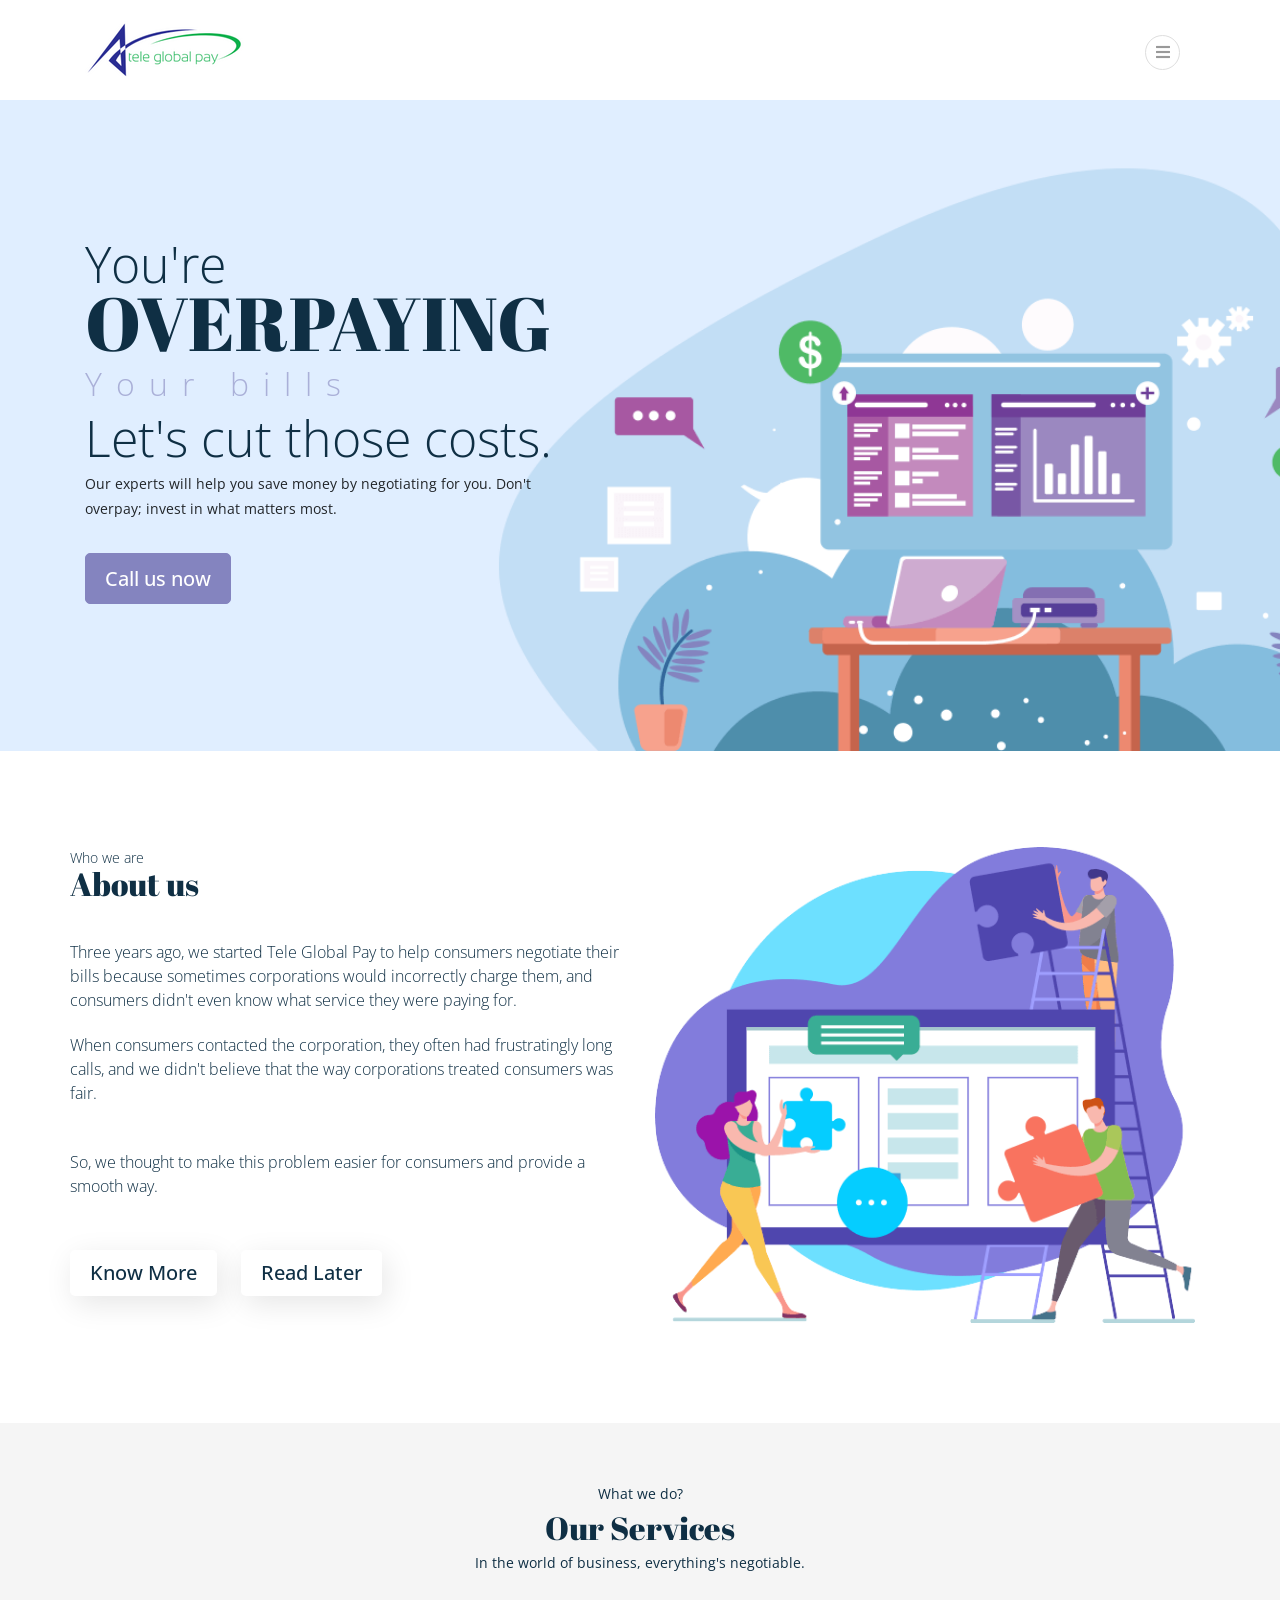
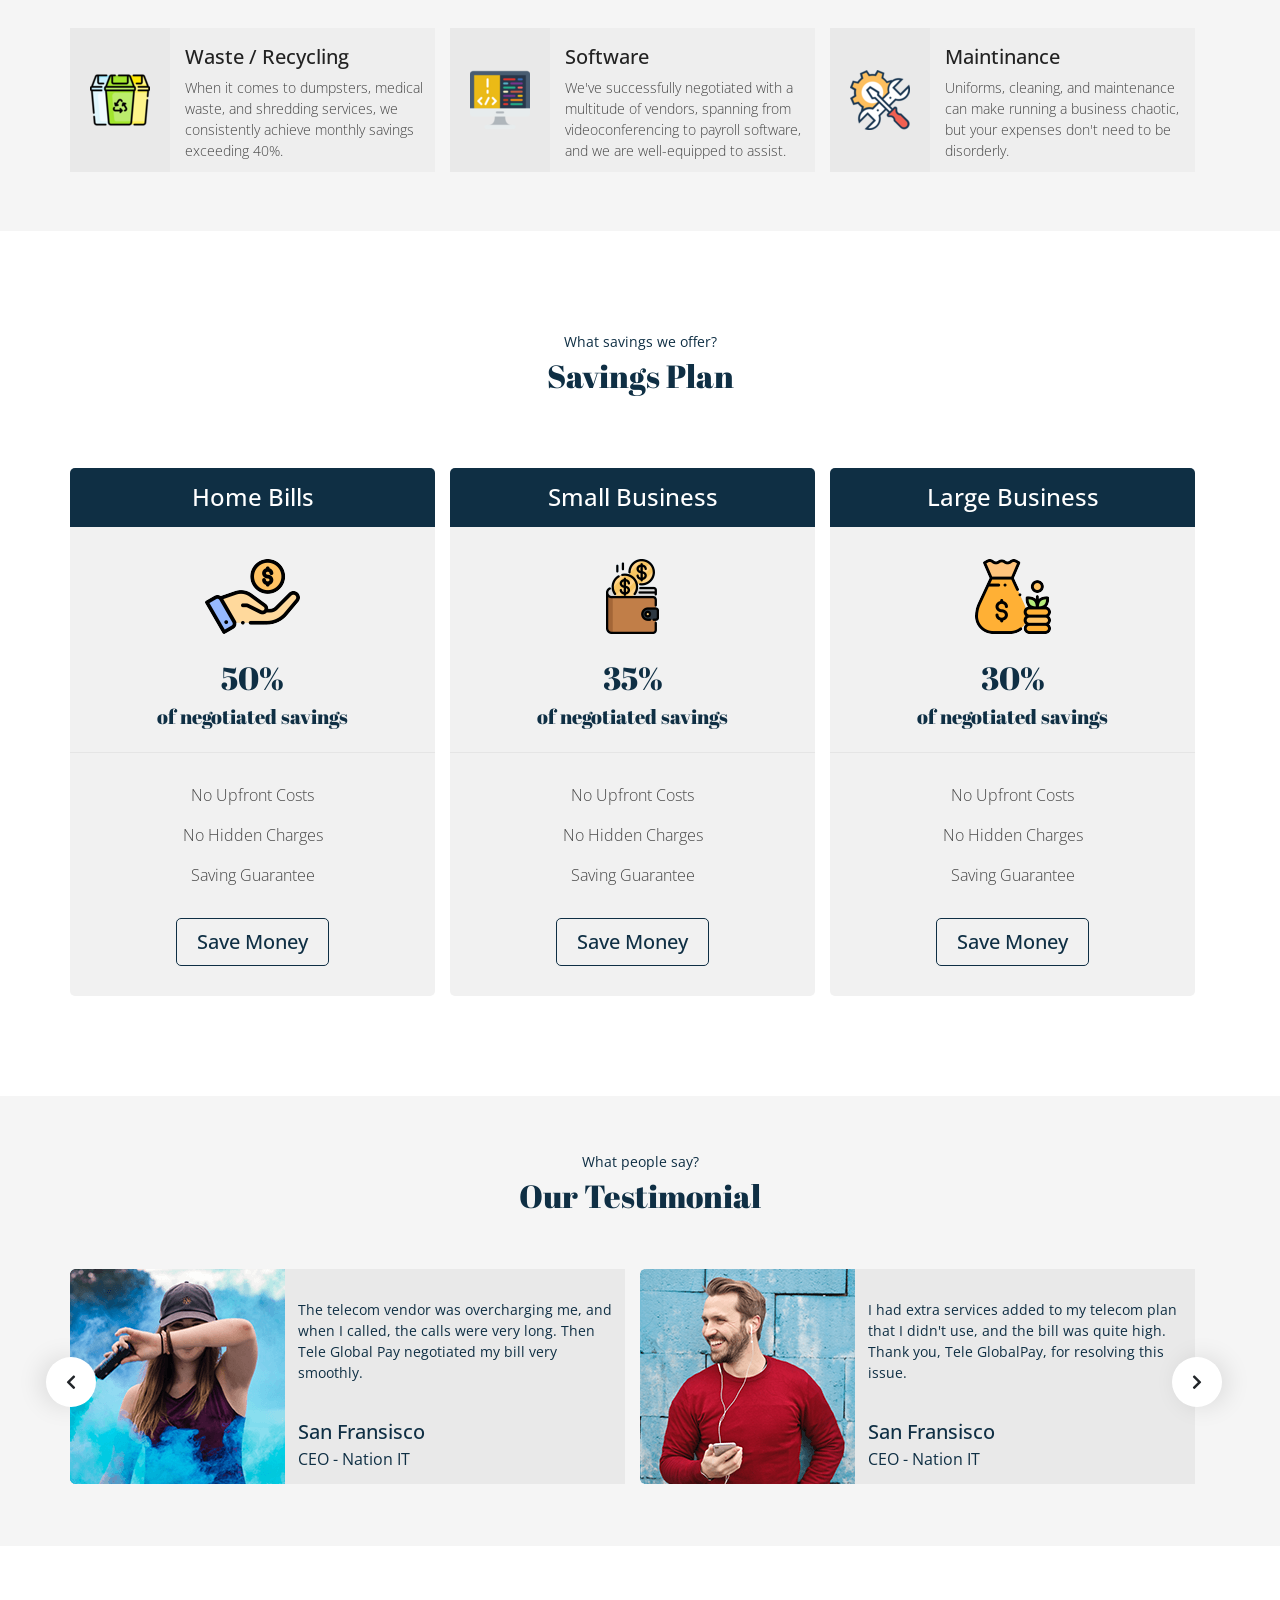
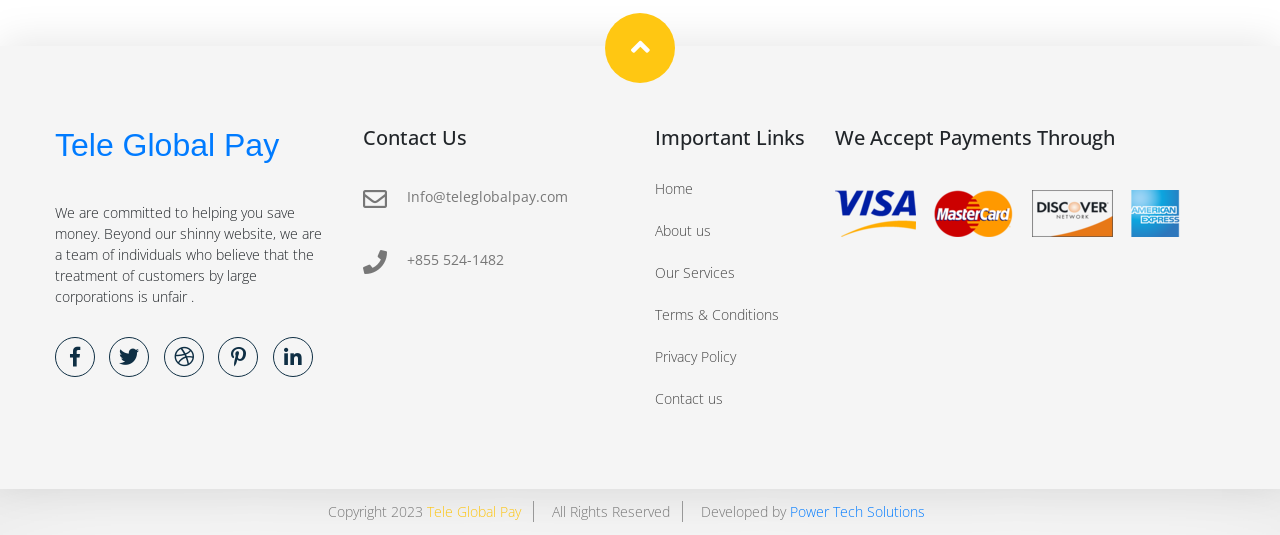
==== commit 23346d0a: "uper final" ====
--- a/index.html
+++ b/index.html
@@ -58,7 +58,14 @@
               <a class="nav-link" href="#service-part">Our Services</a>
             </li>
             <li class="nav-item">
-              <a class="nav-link" href="#protfolio-part">Terms & conditions</a>
+              <a class="nav-link" href="/Our-protfolio.html"
+                >Terms & conditions</a
+              >
+            </li>
+            <li class="nav-item">
+              <a class="nav-link" href="/about-us.html#service-part"
+                >Privacy Policy</a
+              >
             </li>
 
             <li class="nav-item">
@@ -387,9 +394,9 @@
                   </div>
                   <div class="testi-details">
                     <p class="details">
-                      Lorem ipsum dolor sit amet, consectetur adipng elit, sed
-                      do eiusmod tempor incidt ut labore et dolore magna aliqua.
-                      Ut enim ad minim veniais nostrud exercitation ullamco.
+                      The telecom vendor was overcharging me, and when I called,
+                      the calls were very long. Then Tele Global Pay negotiated
+                      my bill very smoothly.
                     </p>
                     <p class="san">San Fransisco</p>
                     <p class="desi">CEO - Nation IT</p>
@@ -403,9 +410,9 @@
                   </div>
                   <div class="testi-details">
                     <p class="details">
-                      Lorem ipsum dolor sit amet, consectetur adipng elit, sed
-                      do eiusmod tempor incidt ut labore et dolore magna aliqua.
-                      Ut enim ad minim veniais nostrud exercitation ullamco.
+                      I had extra services added to my telecom plan that I
+                      didn't use, and the bill was quite high. Thank you, Tele
+                      GlobalPay, for resolving this issue.
                     </p>
                     <p class="san">San Fransisco</p>
                     <p class="desi">CEO - Nation IT</p>
@@ -419,9 +426,9 @@
                   </div>
                   <div class="testi-details">
                     <p class="details">
-                      Lorem ipsum dolor sit amet, consectetur adipng elit, sed
-                      do eiusmod tempor incidt ut labore et dolore magna aliqua.
-                      Ut enim ad minim veniais nostrud exercitation ullamco.
+                      I had extra services added to my telecom plan that I
+                      didn't use, and the bill was quite high. Thank you, Tele
+                      GlobalPay, for resolving this issue.
                     </p>
                     <p class="san">San Fransisco</p>
                     <p class="desi">CEO - Nation IT</p>
@@ -435,9 +442,9 @@
                   </div>
                   <div class="testi-details">
                     <p class="details">
-                      Lorem ipsum dolor sit amet, consectetur adipng elit, sed
-                      do eiusmod tempor incidt ut labore et dolore magna aliqua.
-                      Ut enim ad minim veniais nostrud exercitation ullamco.
+                      I had extra services added to my telecom plan that I
+                      didn't use, and the bill was quite high. Thank you, Tele
+                      GlobalPay, for resolving this issue.
                     </p>
                     <p class="san">San Fransisco</p>
                     <p class="desi">CEO - Nation IT</p>
@@ -474,8 +481,9 @@
           <div class="col-lg-3 col-sm-6 col-md-6 p-l pl-0">
             <a href="#"> <h2>Tele Global Pay</h2> </a>
             <p class="ftr-details">
-              Our experts will help you save money by negotiating for you. Don't
-              overpay; invest in what matters most.
+              We are committed to helping you save money. Beyond our shinny
+              website, we are a team of individuals who believe that the
+              treatment of customers by large corporations is unfair .
             </p>
             <ul class="footer-icon">
               <li>
@@ -517,6 +525,9 @@
               <li><a href="about-us.html">About us</a></li>
               <li><a href="our-service.html">Our Services</a></li>
               <li><a href="Our-protfolio.html">Terms & Conditions</a></li>
+              <li>
+                <a href="/about-us.html#service-part">Privacy Policy</a>
+              </li>
               <li><a href="#footer-part">Contact us</a></li>
             </ul>
           </div>
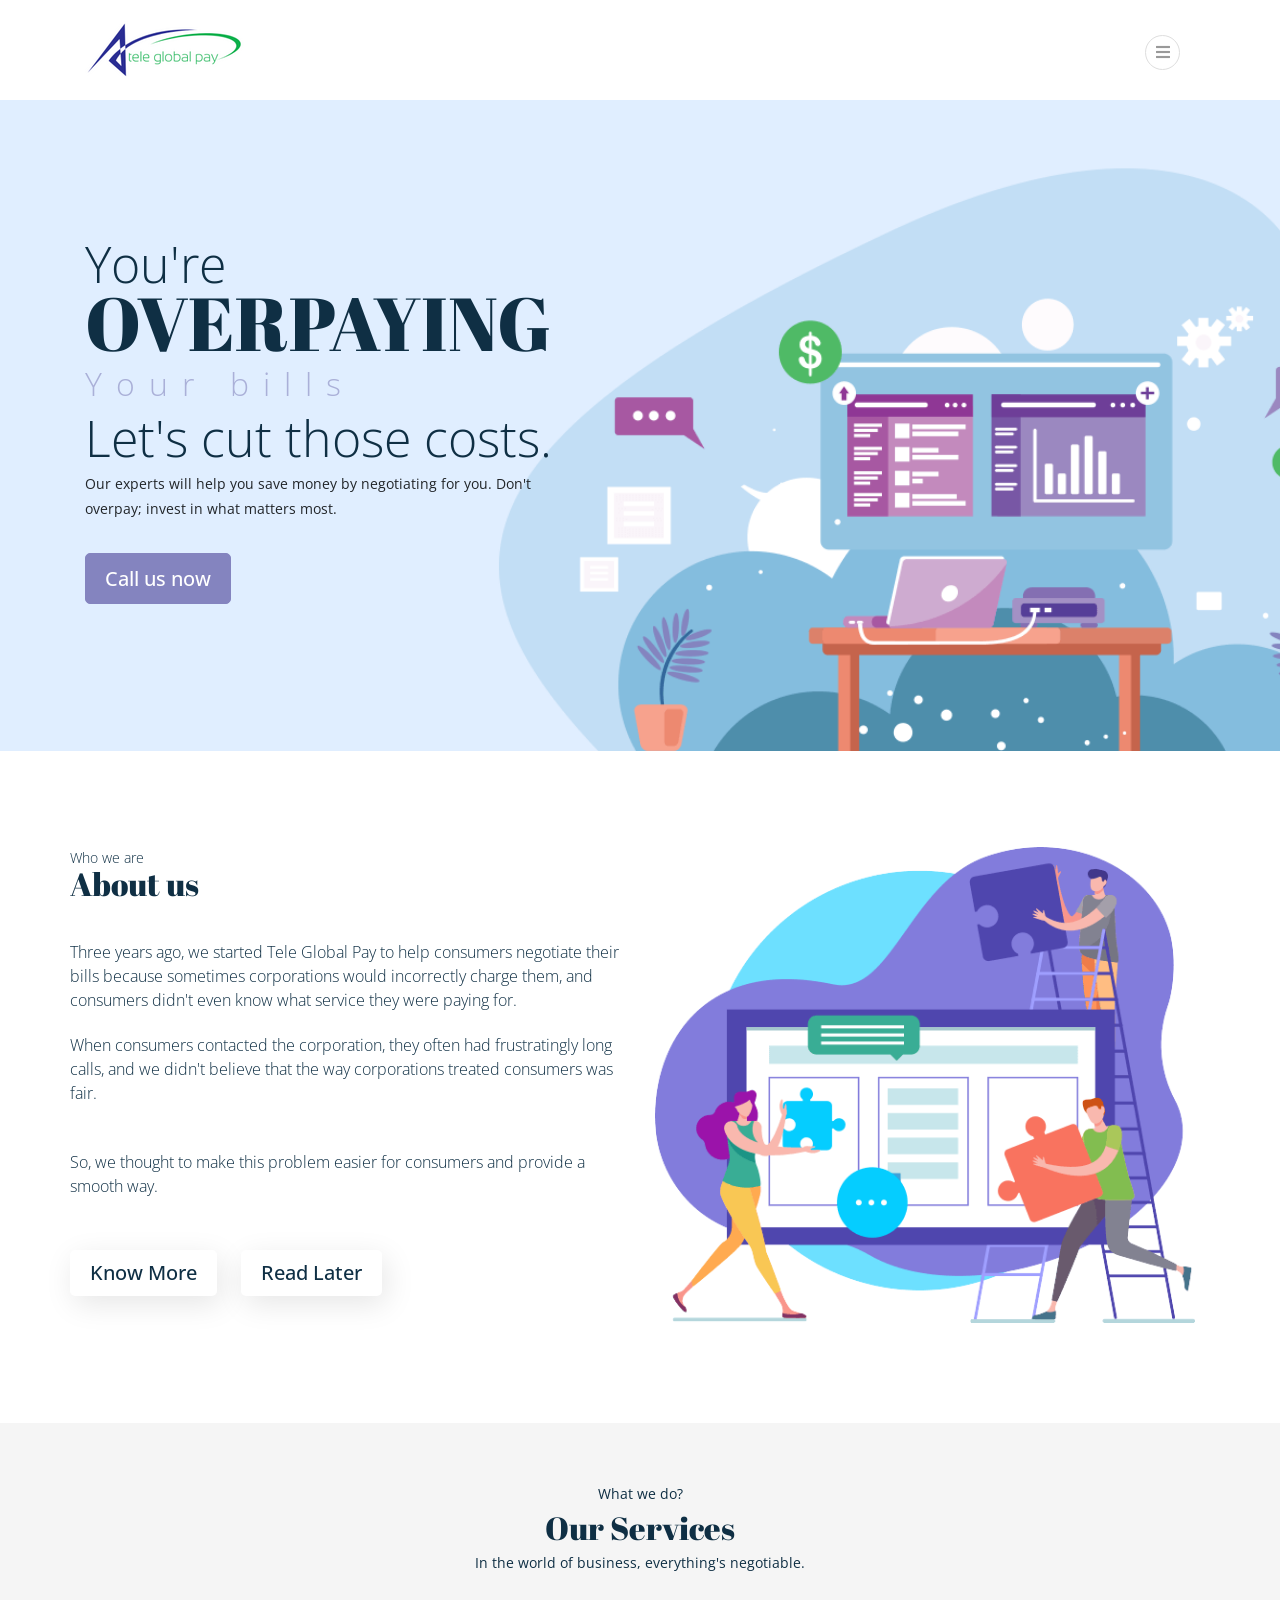
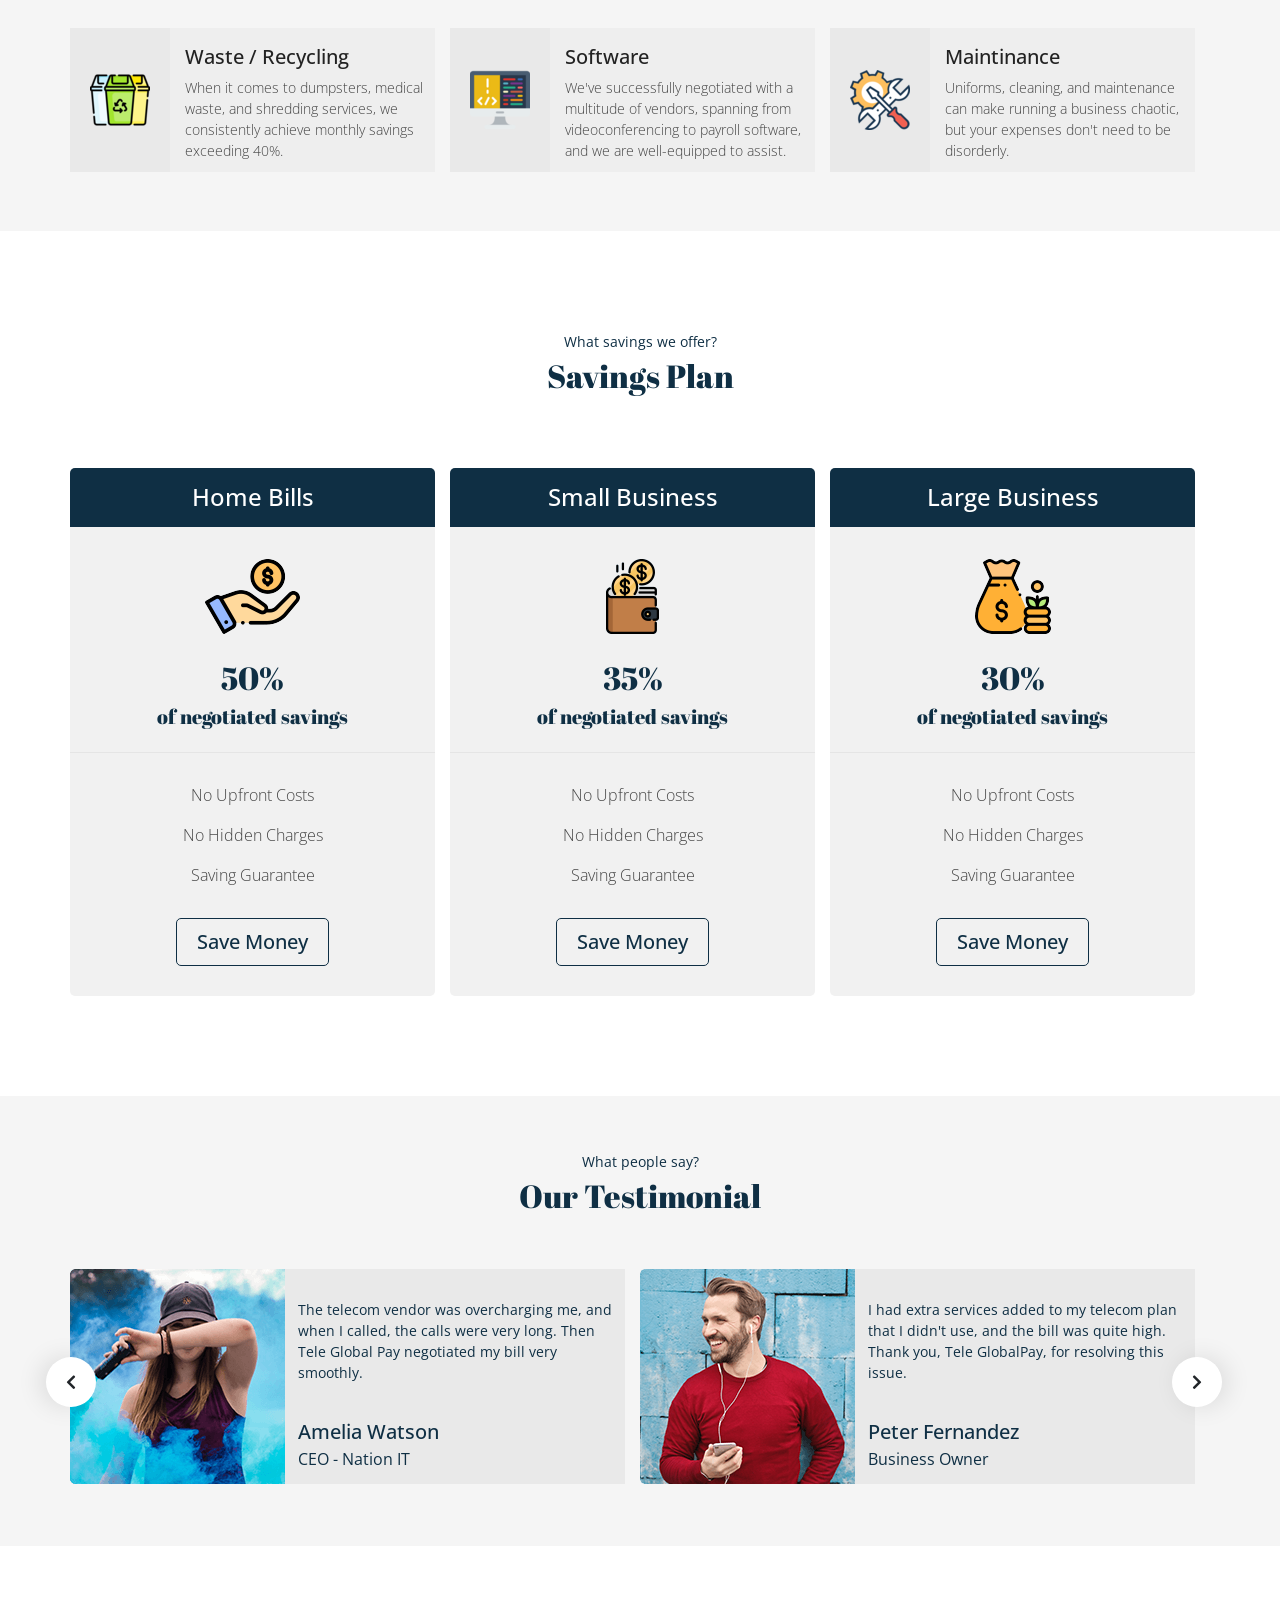
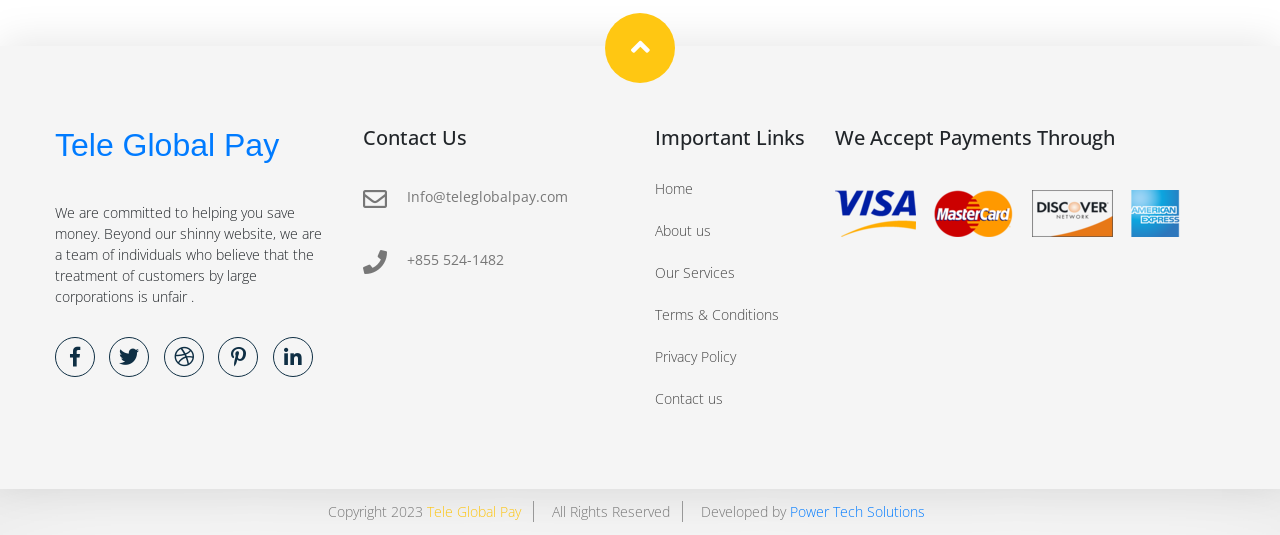
==== commit a6e93145: "title changed" ====
--- a/index.html
+++ b/index.html
@@ -6,7 +6,7 @@
     <meta charset="UTF-8" />
     <meta name="viewport" content="width=device-width, initial-scale=1.0" />
     <meta http-equiv="X-UA-Compatible" content="ie=edge" />
-    <title>Bizzency</title>
+    <title>Tele Global Pay</title>
     <link rel="stylesheet" href="css/all.min.css" />
     <link rel="stylesheet" href="css/bootstrap.min.css" />
     <link rel="stylesheet" href="css/venobox.css" />
@@ -398,7 +398,7 @@
                       the calls were very long. Then Tele Global Pay negotiated
                       my bill very smoothly.
                     </p>
-                    <p class="san">San Fransisco</p>
+                    <p class="san">Amelia Watson</p>
                     <p class="desi">CEO - Nation IT</p>
                   </div>
                 </div>
@@ -414,8 +414,8 @@
                       didn't use, and the bill was quite high. Thank you, Tele
                       GlobalPay, for resolving this issue.
                     </p>
-                    <p class="san">San Fransisco</p>
-                    <p class="desi">CEO - Nation IT</p>
+                    <p class="san">Peter Fernandez</p>
+                    <p class="desi">Business Owner</p>
                   </div>
                 </div>
               </div>
@@ -423,6 +423,22 @@
                 <div class="testi-item">
                   <div class="testi-img">
                     <img src="images/testi-img1.png" alt="testi-img1" />
+                  </div>
+                  <div class="testi-details">
+                    <p class="details">
+                      The telecom vendor was overcharging me, and when I called,
+                      the calls were very long. Then Tele Global Pay negotiated
+                      my bill very smoothly.
+                    </p>
+                    <p class="san">Amelia Watson</p>
+                    <p class="desi">CEO - Nation IT</p>
+                  </div>
+                </div>
+              </div>
+              <div class="pl-0 test">
+                <div class="testi-item">
+                  <div class="testi-img">
+                    <img src="images/testi-img2.png" alt="testi-img1" />
                   </div>
                   <div class="testi-details">
                     <p class="details">
@@ -430,24 +446,8 @@
                       didn't use, and the bill was quite high. Thank you, Tele
                       GlobalPay, for resolving this issue.
                     </p>
-                    <p class="san">San Fransisco</p>
-                    <p class="desi">CEO - Nation IT</p>
-                  </div>
-                </div>
-              </div>
-              <div class="pl-0 test">
-                <div class="testi-item">
-                  <div class="testi-img">
-                    <img src="images/testi-img2.png" alt="testi-img1" />
-                  </div>
-                  <div class="testi-details">
-                    <p class="details">
-                      I had extra services added to my telecom plan that I
-                      didn't use, and the bill was quite high. Thank you, Tele
-                      GlobalPay, for resolving this issue.
-                    </p>
-                    <p class="san">San Fransisco</p>
-                    <p class="desi">CEO - Nation IT</p>
+                    <p class="san">Peter Fernandez</p>
+                    <p class="desi">Business Owner</p>
                   </div>
                 </div>
               </div>
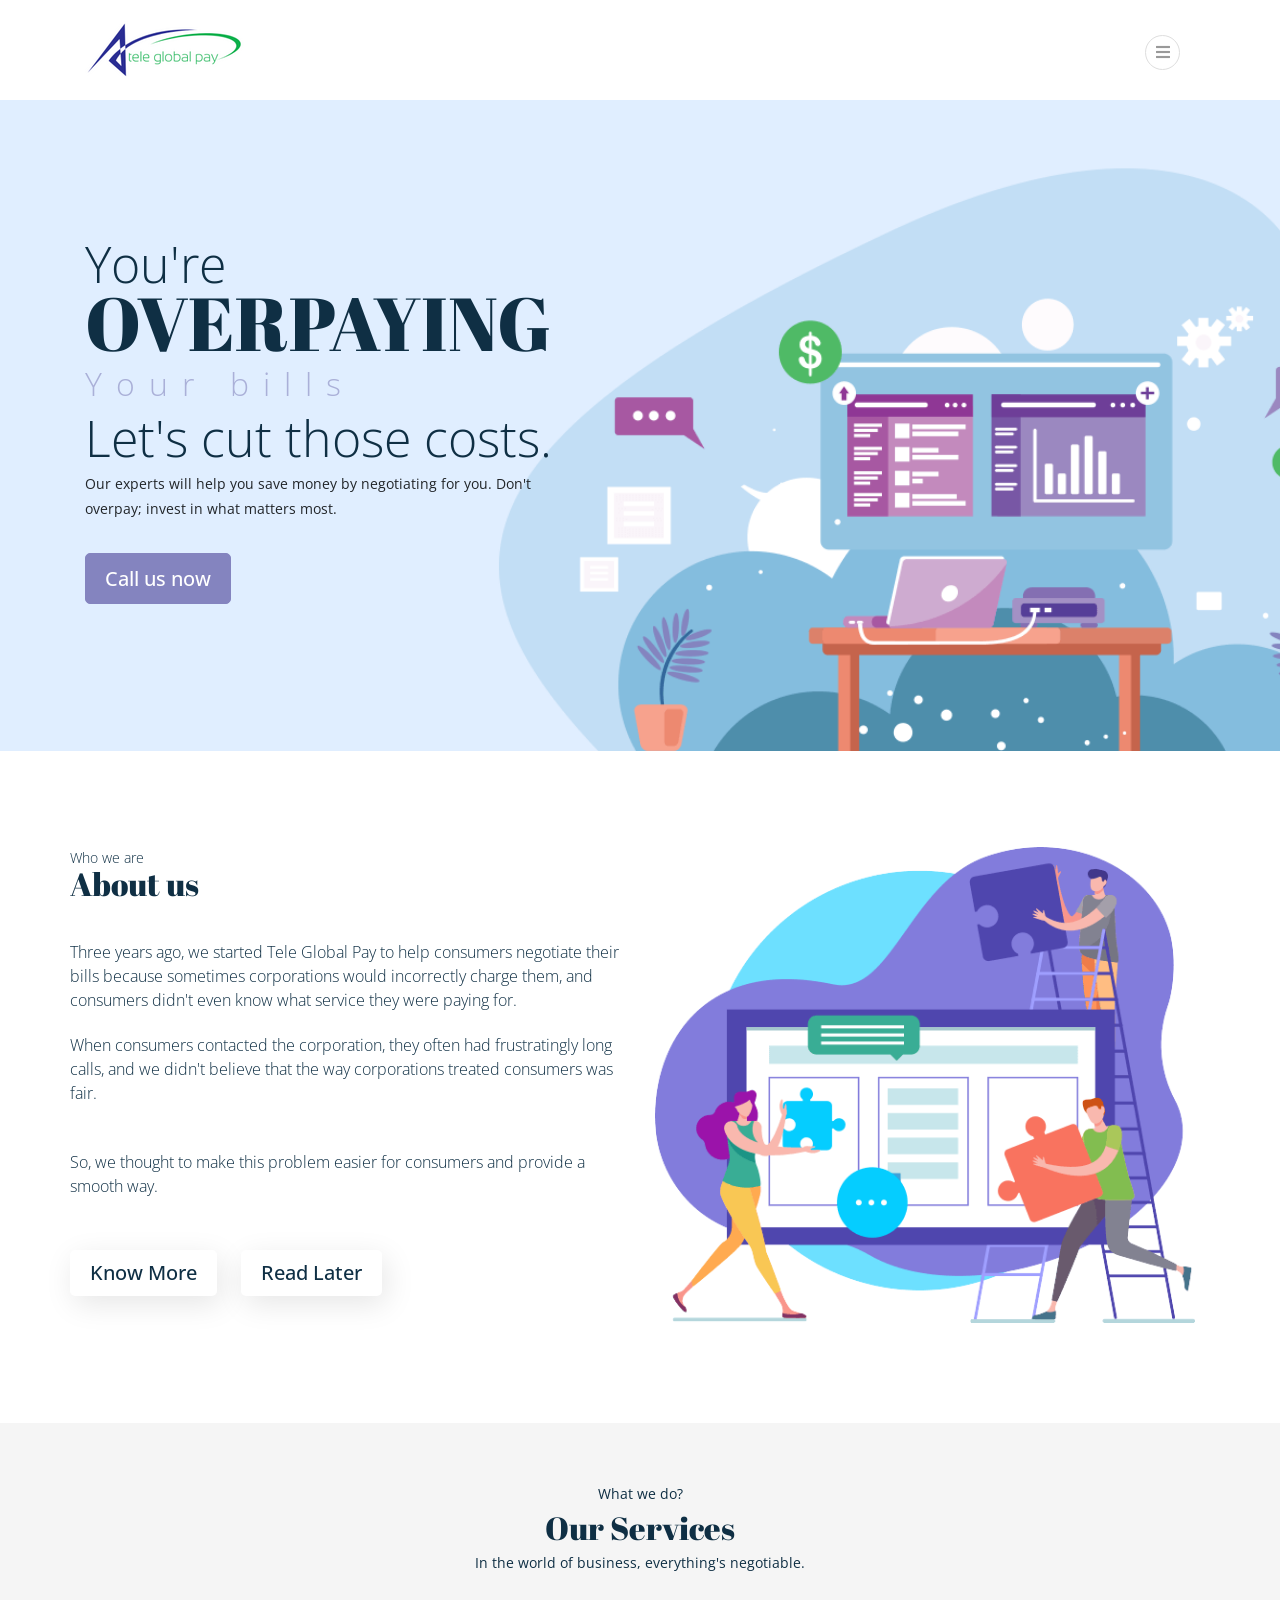
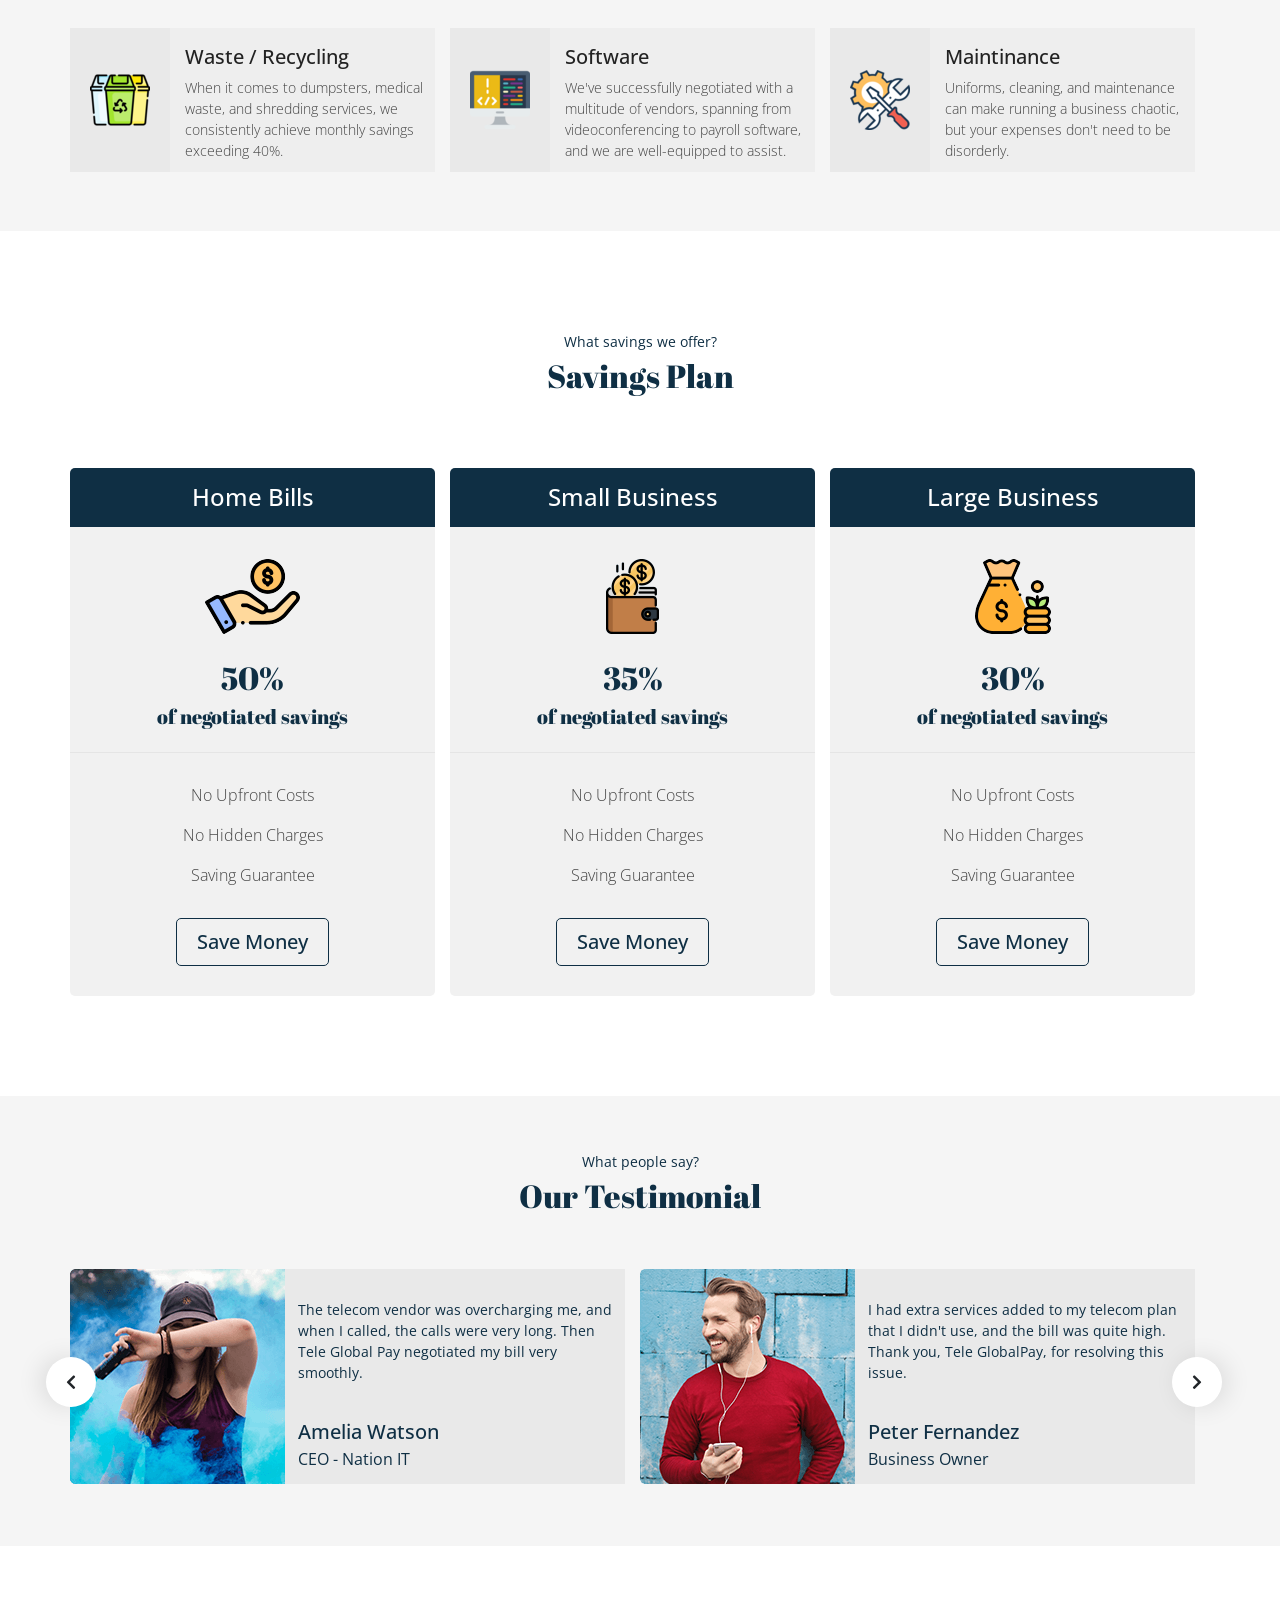
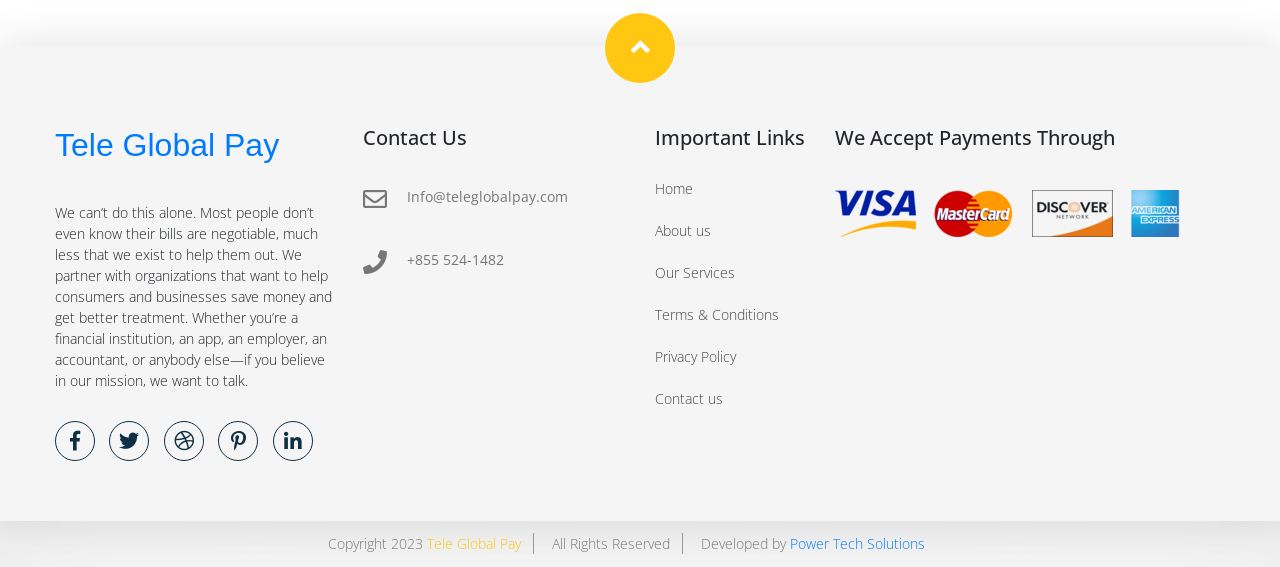
==== commit 3fc61fa7: "hope its final commit" ====
--- a/index.html
+++ b/index.html
@@ -481,9 +481,12 @@
           <div class="col-lg-3 col-sm-6 col-md-6 p-l pl-0">
             <a href="#"> <h2>Tele Global Pay</h2> </a>
             <p class="ftr-details">
-              We are committed to helping you save money. Beyond our shinny
-              website, we are a team of individuals who believe that the
-              treatment of customers by large corporations is unfair .
+              We can’t do this alone. Most people don’t even know their bills
+              are negotiable, much less that we exist to help them out. We
+              partner with organizations that want to help consumers and
+              businesses save money and get better treatment. Whether you’re a
+              financial institution, an app, an employer, an accountant, or
+              anybody else—if you believe in our mission, we want to talk.
             </p>
             <ul class="footer-icon">
               <li>
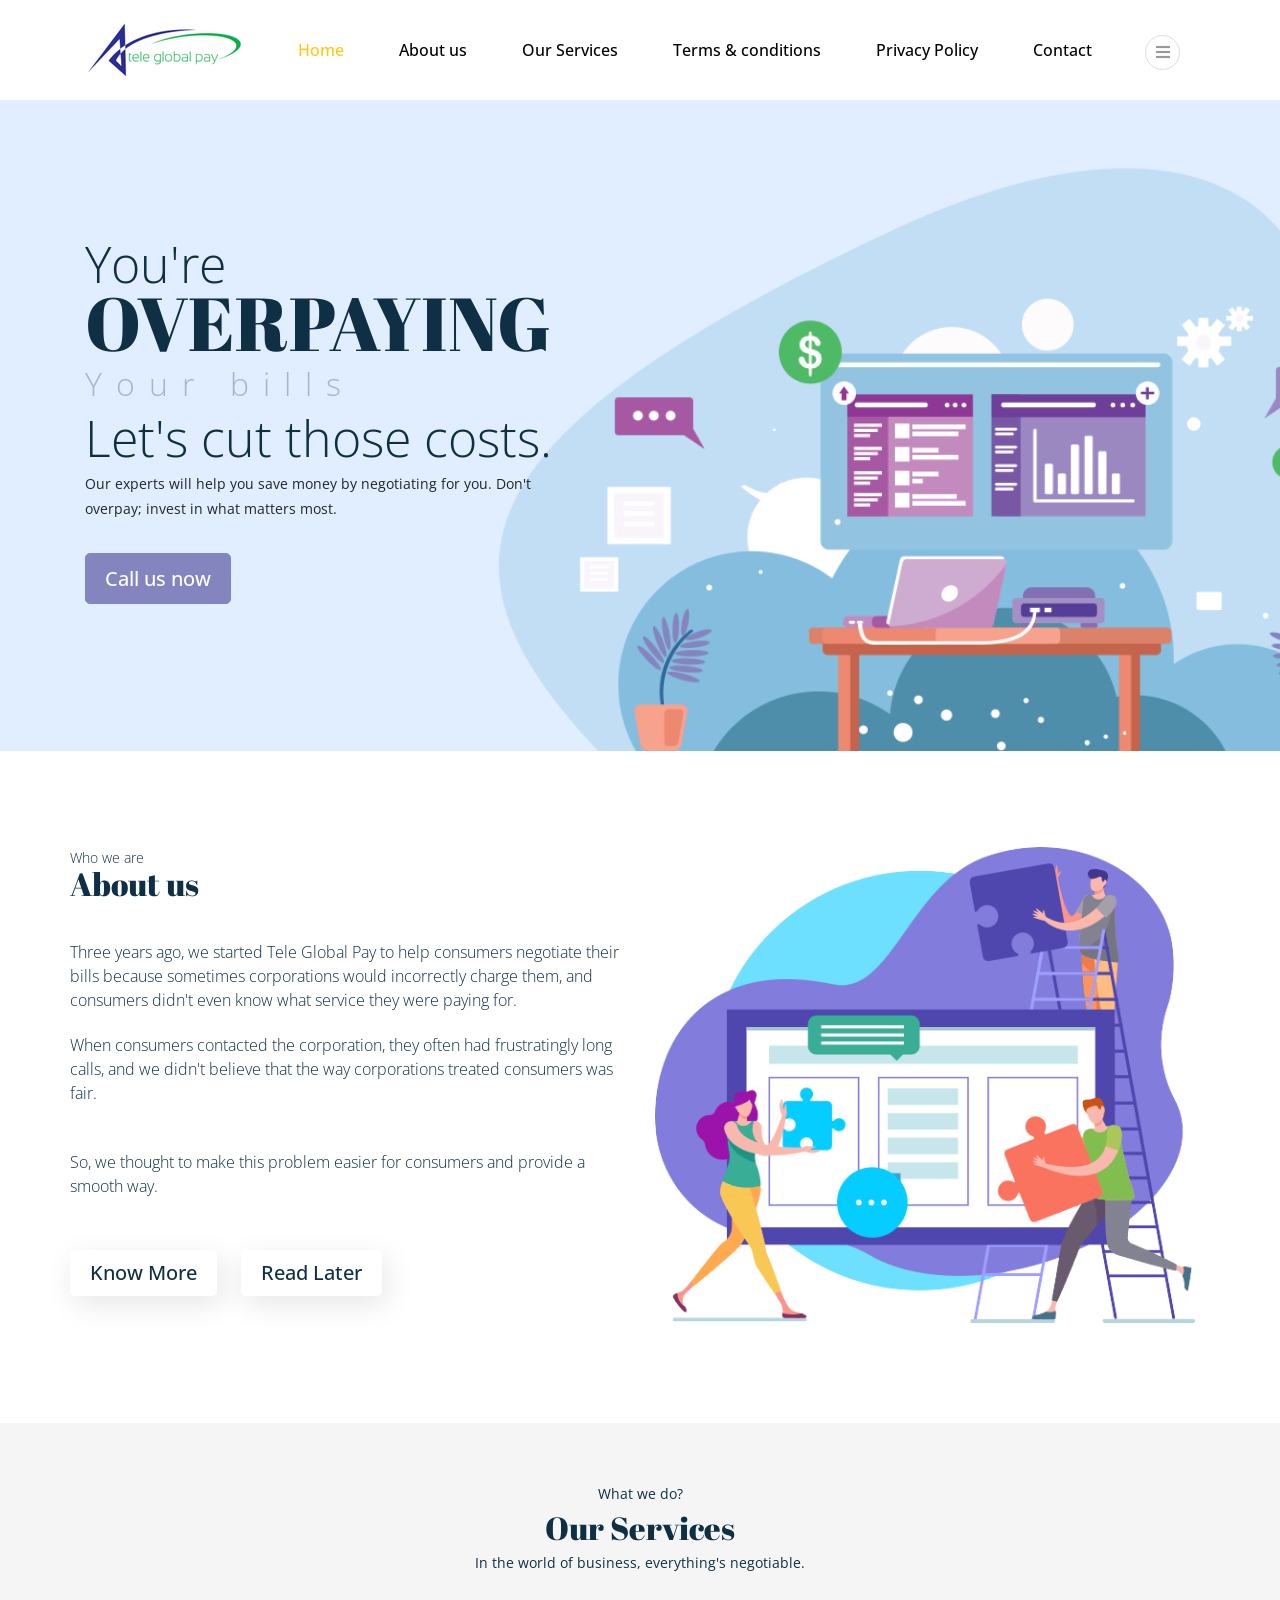
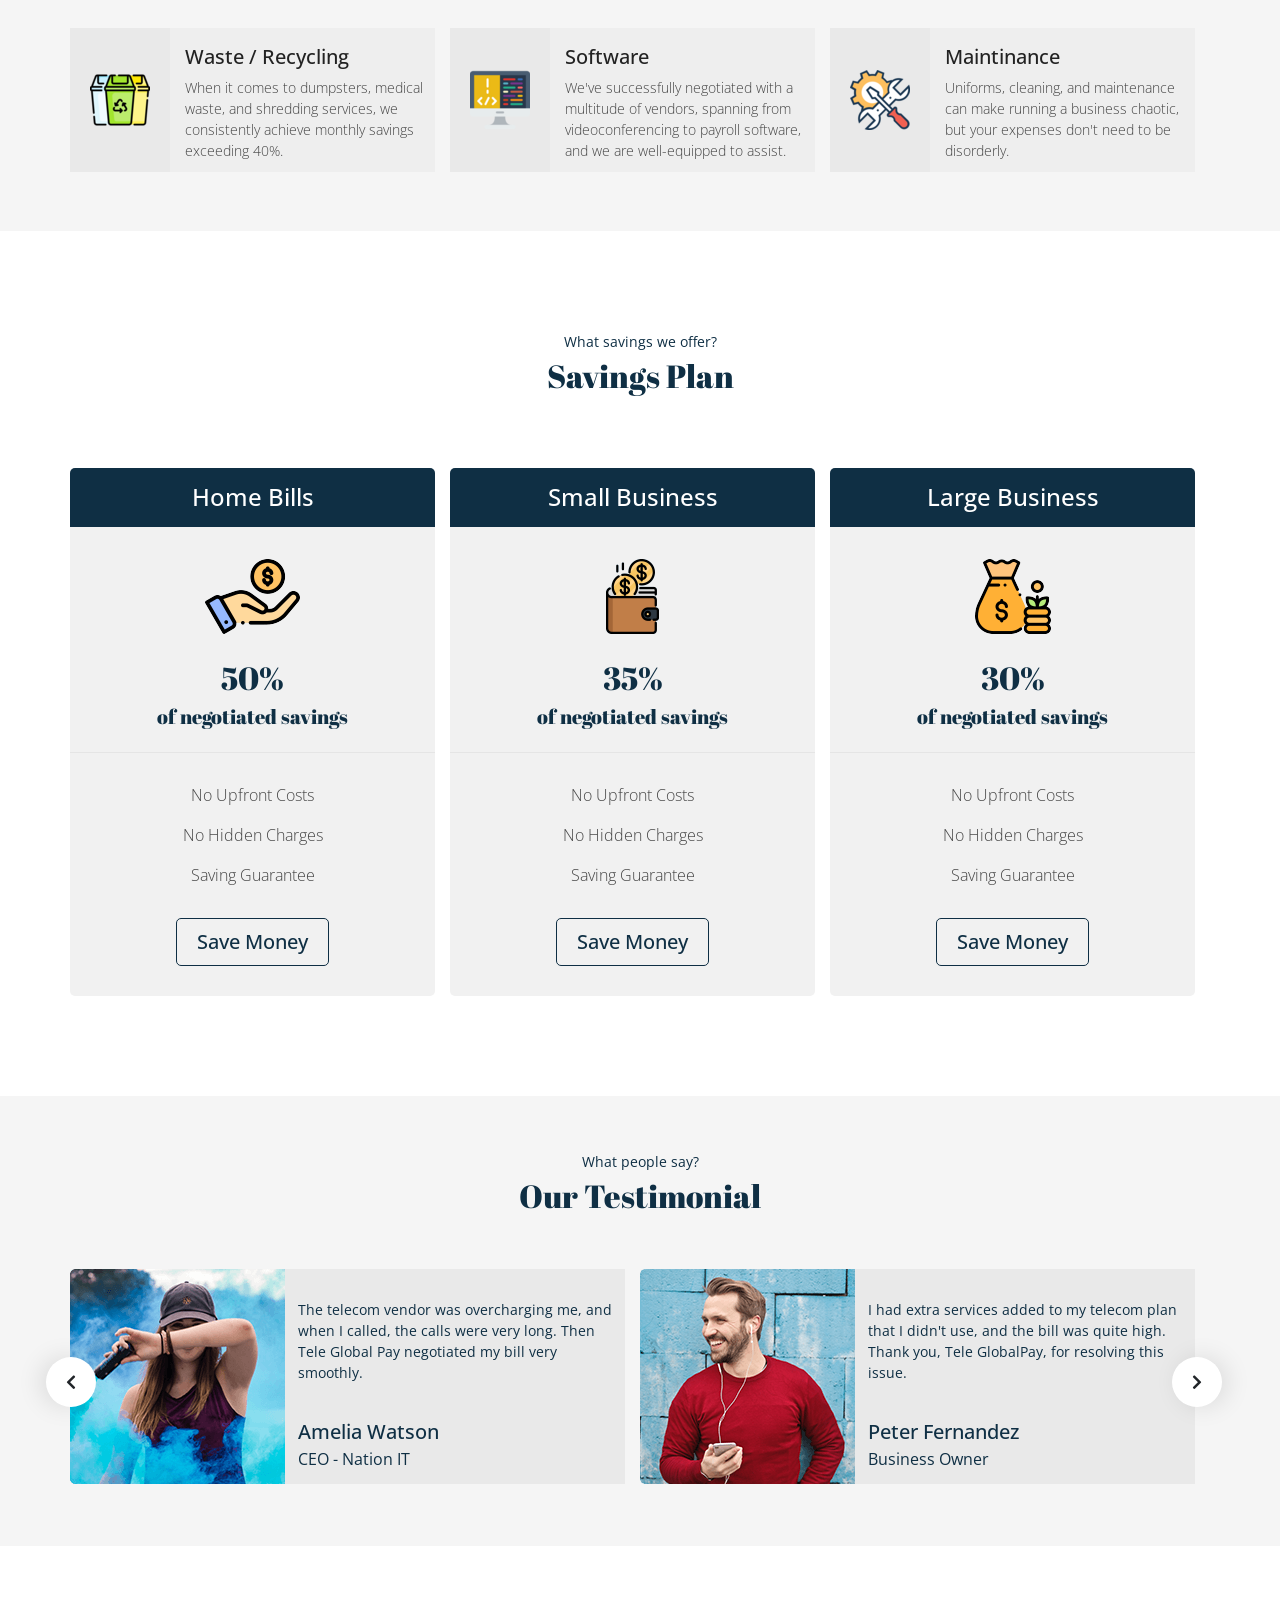
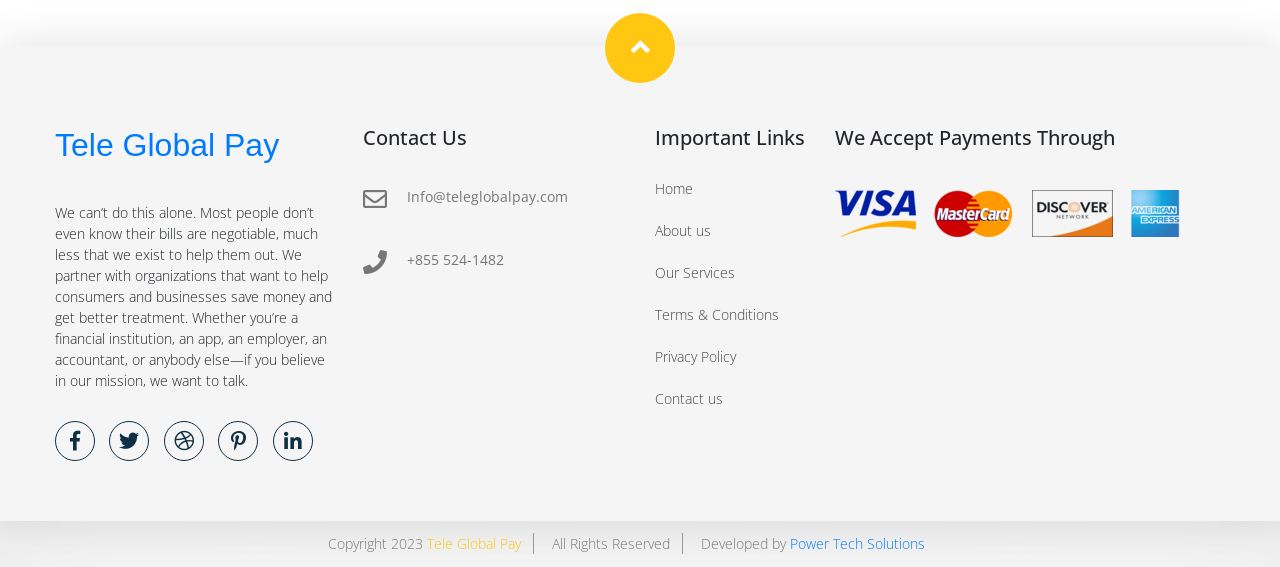
==== commit a6fa9205: "contact form added" ====
--- a/index.html
+++ b/index.html
@@ -55,7 +55,7 @@
               <a class="nav-link" href="#about-part">About us</a>
             </li>
             <li class="nav-item">
-              <a class="nav-link" href="#service-part">Our Services</a>
+              <a class="nav-link" href="/our-service.html">Our Services</a>
             </li>
             <li class="nav-item">
               <a class="nav-link" href="/Our-protfolio.html"
--- a/css/style.css
+++ b/css/style.css
@@ -102,7 +102,7 @@
 }
 
 .navbar .navbar-nav {
-  display: none;
+  display: block;
 }
 
 .navbar ul li {
--- a/css/responsive.css
+++ b/css/responsive.css
@@ -1644,13 +1644,15 @@
 
 @media (min-width: 992px) and (max-width: 1199px) {
   /*===================== 
-navbar-part start
+  navbar-part start
 ====================  */
   .navbar-expand-lg .navbar-nav .nav-link {
     padding-left: 0;
     padding-right: 0;
   }
-
+  .navbar ul li {
+    margin-right: 7px;
+  }
   /*===================== 
 navbar-part end
 ====================  */
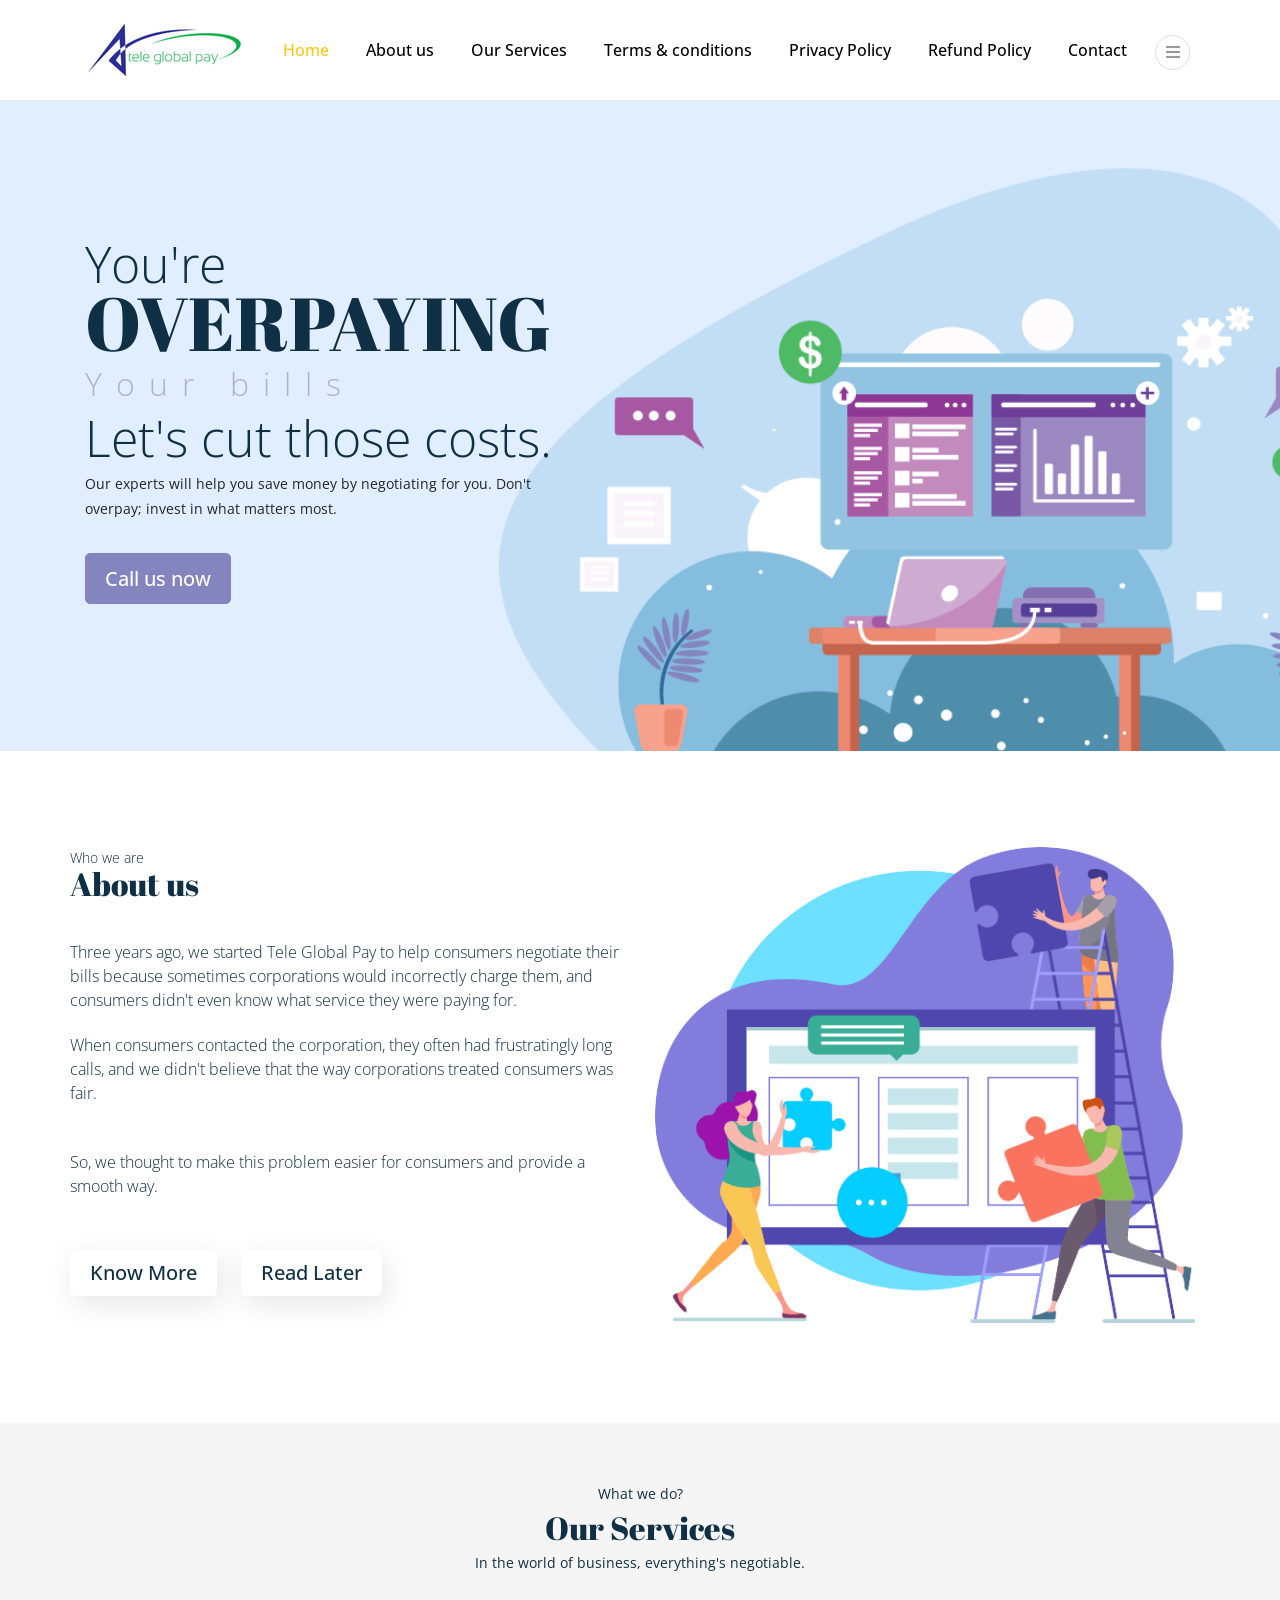
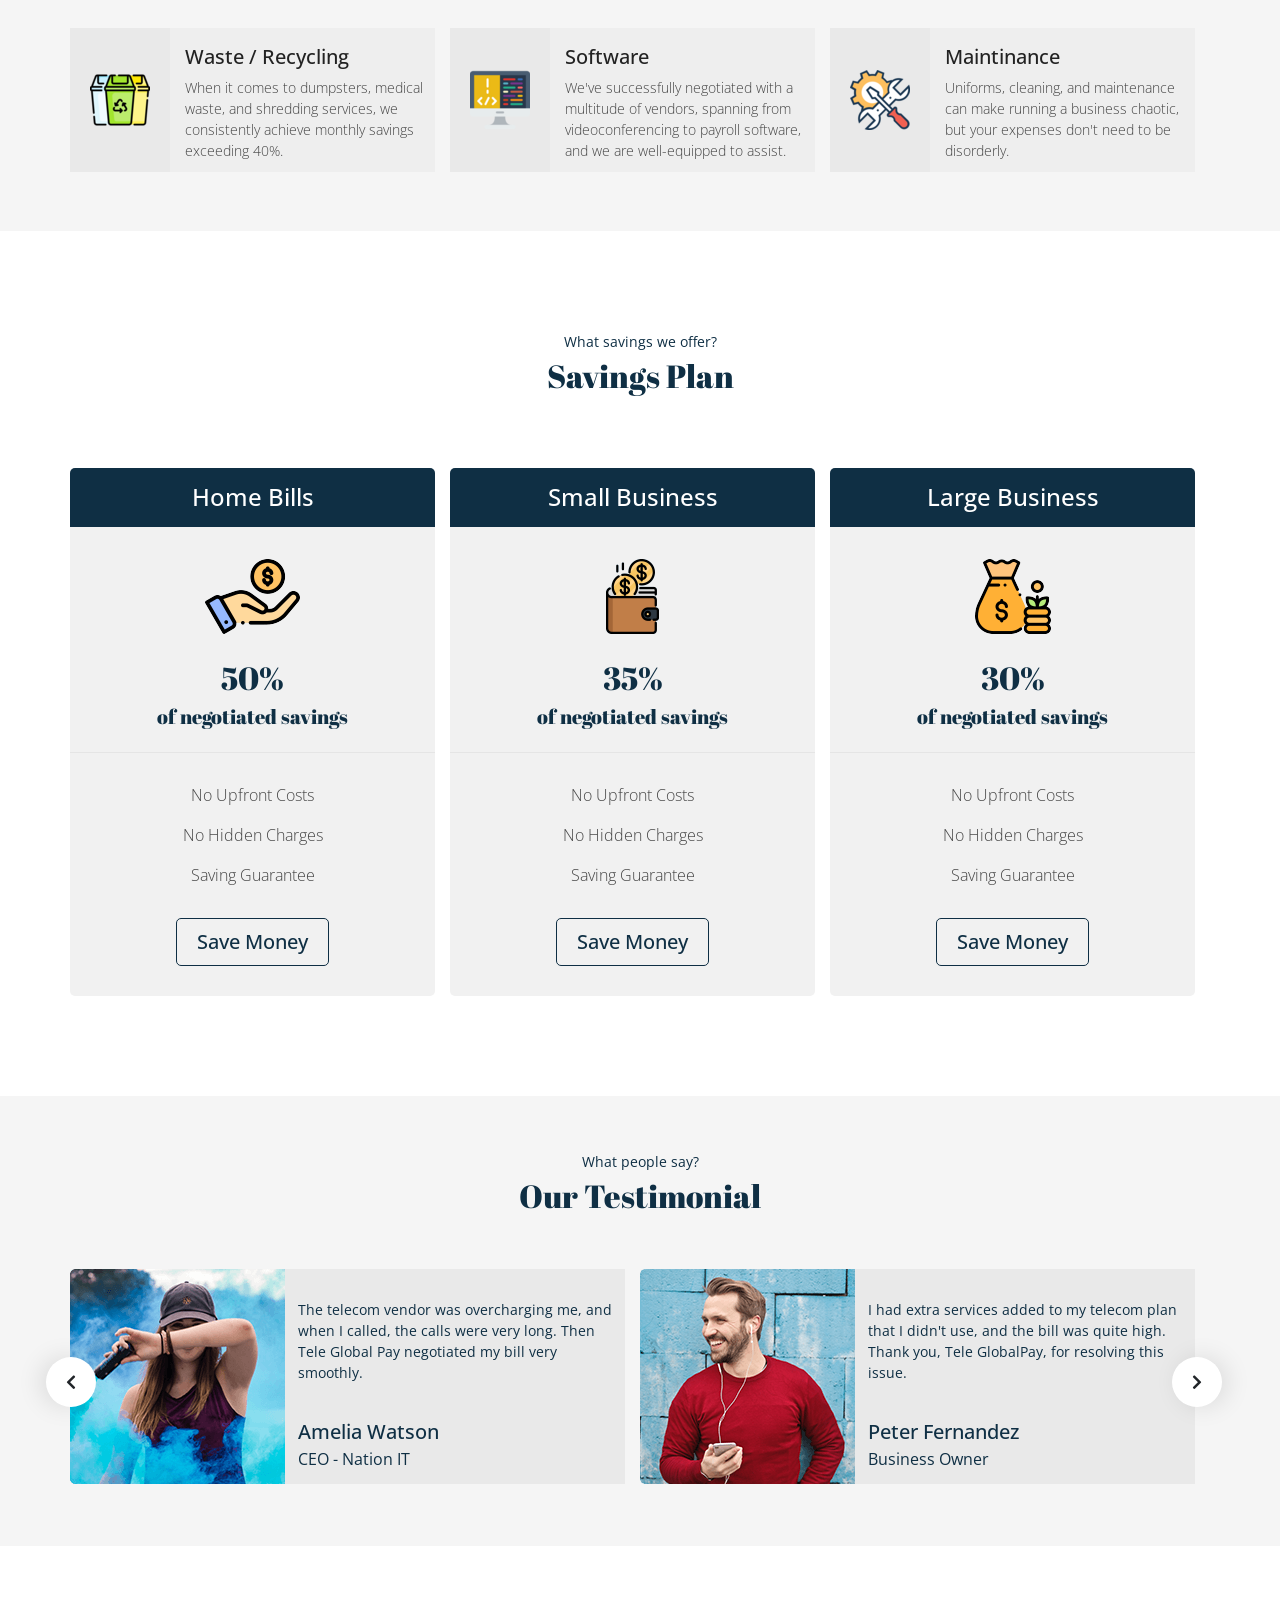
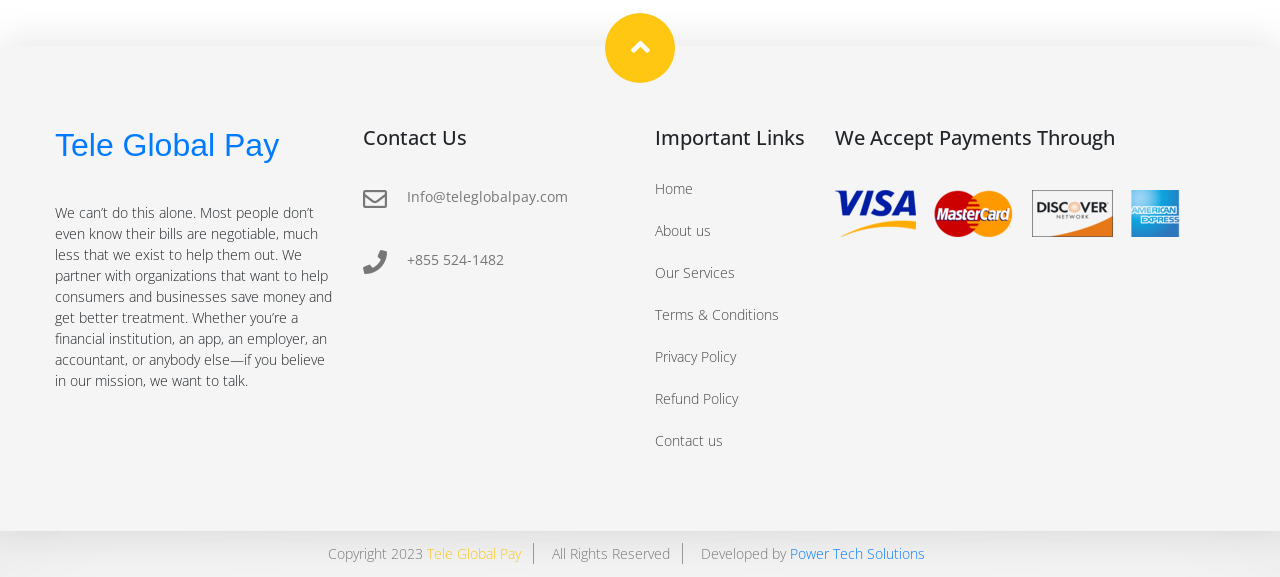
==== commit 6071e9ad: "refund policy added" ====
--- a/index.html
+++ b/index.html
@@ -67,7 +67,9 @@
                 >Privacy Policy</a
               >
             </li>
-
+            <li class="nav-item">
+              <a class="nav-link" href="/refund-policy.html">Refund Policy</a>
+            </li>
             <li class="nav-item">
               <a class="nav-link" href="#footer-part">Contact</a>
             </li>
@@ -488,23 +490,6 @@
               financial institution, an app, an employer, an accountant, or
               anybody else—if you believe in our mission, we want to talk.
             </p>
-            <ul class="footer-icon">
-              <li>
-                <a href="#"><i class="fab fa-facebook-f"></i></a>
-              </li>
-              <li>
-                <a href="#"><i class="fab fa-twitter"></i></a>
-              </li>
-              <li>
-                <a href="#"><i class="fab fa-dribbble"></i></a>
-              </li>
-              <li>
-                <a href="#"><i class="fab fa-pinterest-p"></i></a>
-              </li>
-              <li>
-                <a href="#"><i class="fab fa-linkedin-in"></i></a>
-              </li>
-            </ul>
           </div>
           <div class="col-lg-3 col-sm-6 col-md-6 pr-0">
             <h3>Contact Us</h3>
@@ -530,6 +515,9 @@
               <li><a href="Our-protfolio.html">Terms & Conditions</a></li>
               <li>
                 <a href="/about-us.html#service-part">Privacy Policy</a>
+              </li>
+              <li>
+                <a href="/refund-policy.html">Refund Policy</a>
               </li>
               <li><a href="#footer-part">Contact us</a></li>
             </ul>
--- a/css/style.css
+++ b/css/style.css
@@ -107,8 +107,8 @@
 
 .navbar ul li {
   display: block;
-  margin-right: 15px;
-  padding: 27px 12px;
+  margin-right: 5px;
+  padding: 27px 8px;
   transition: all linear 0.5s;
   -webkit-transition: all linear 0.5s;
   -moz-transition: all linear 0.5s;
--- a/css/responsive.css
+++ b/css/responsive.css
@@ -1651,7 +1651,8 @@
     padding-right: 0;
   }
   .navbar ul li {
-    margin-right: 7px;
+    margin-right: 5px;
+    padding: 27px 5px;
   }
   /*===================== 
 navbar-part end
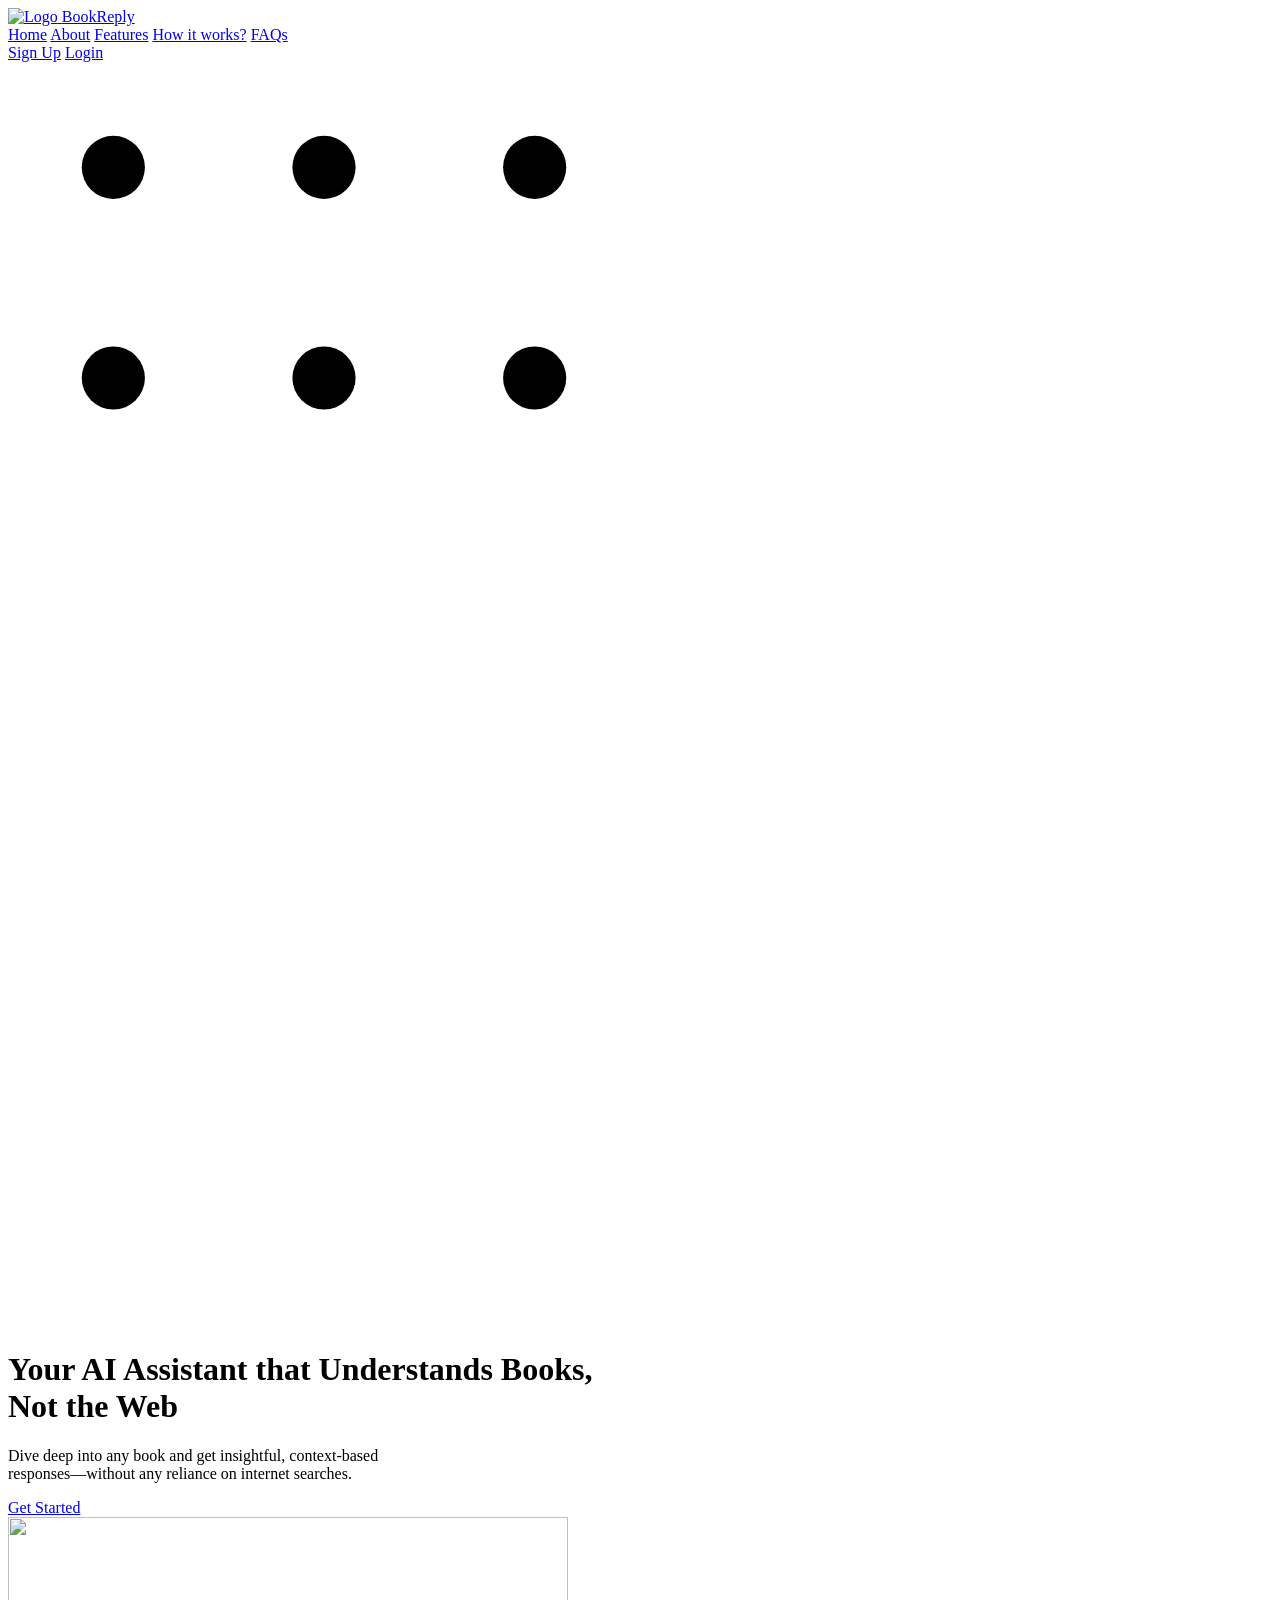
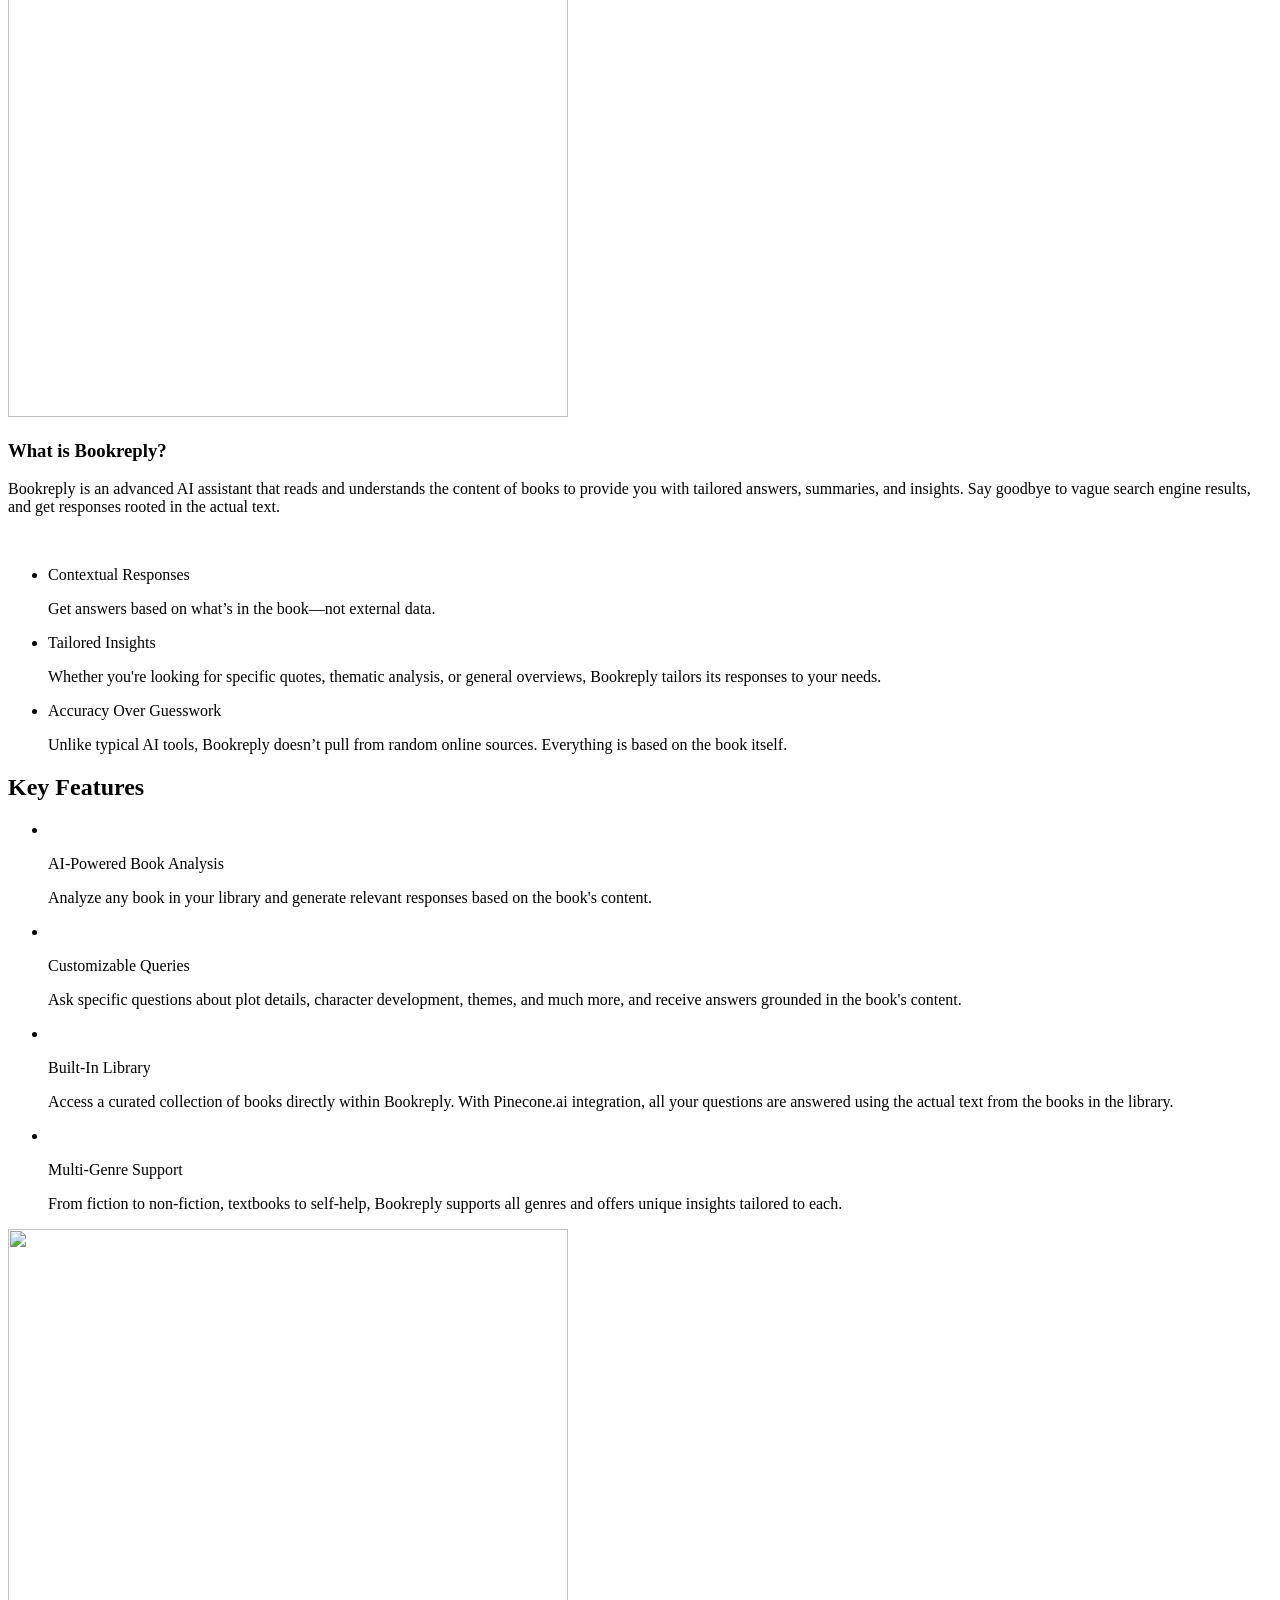
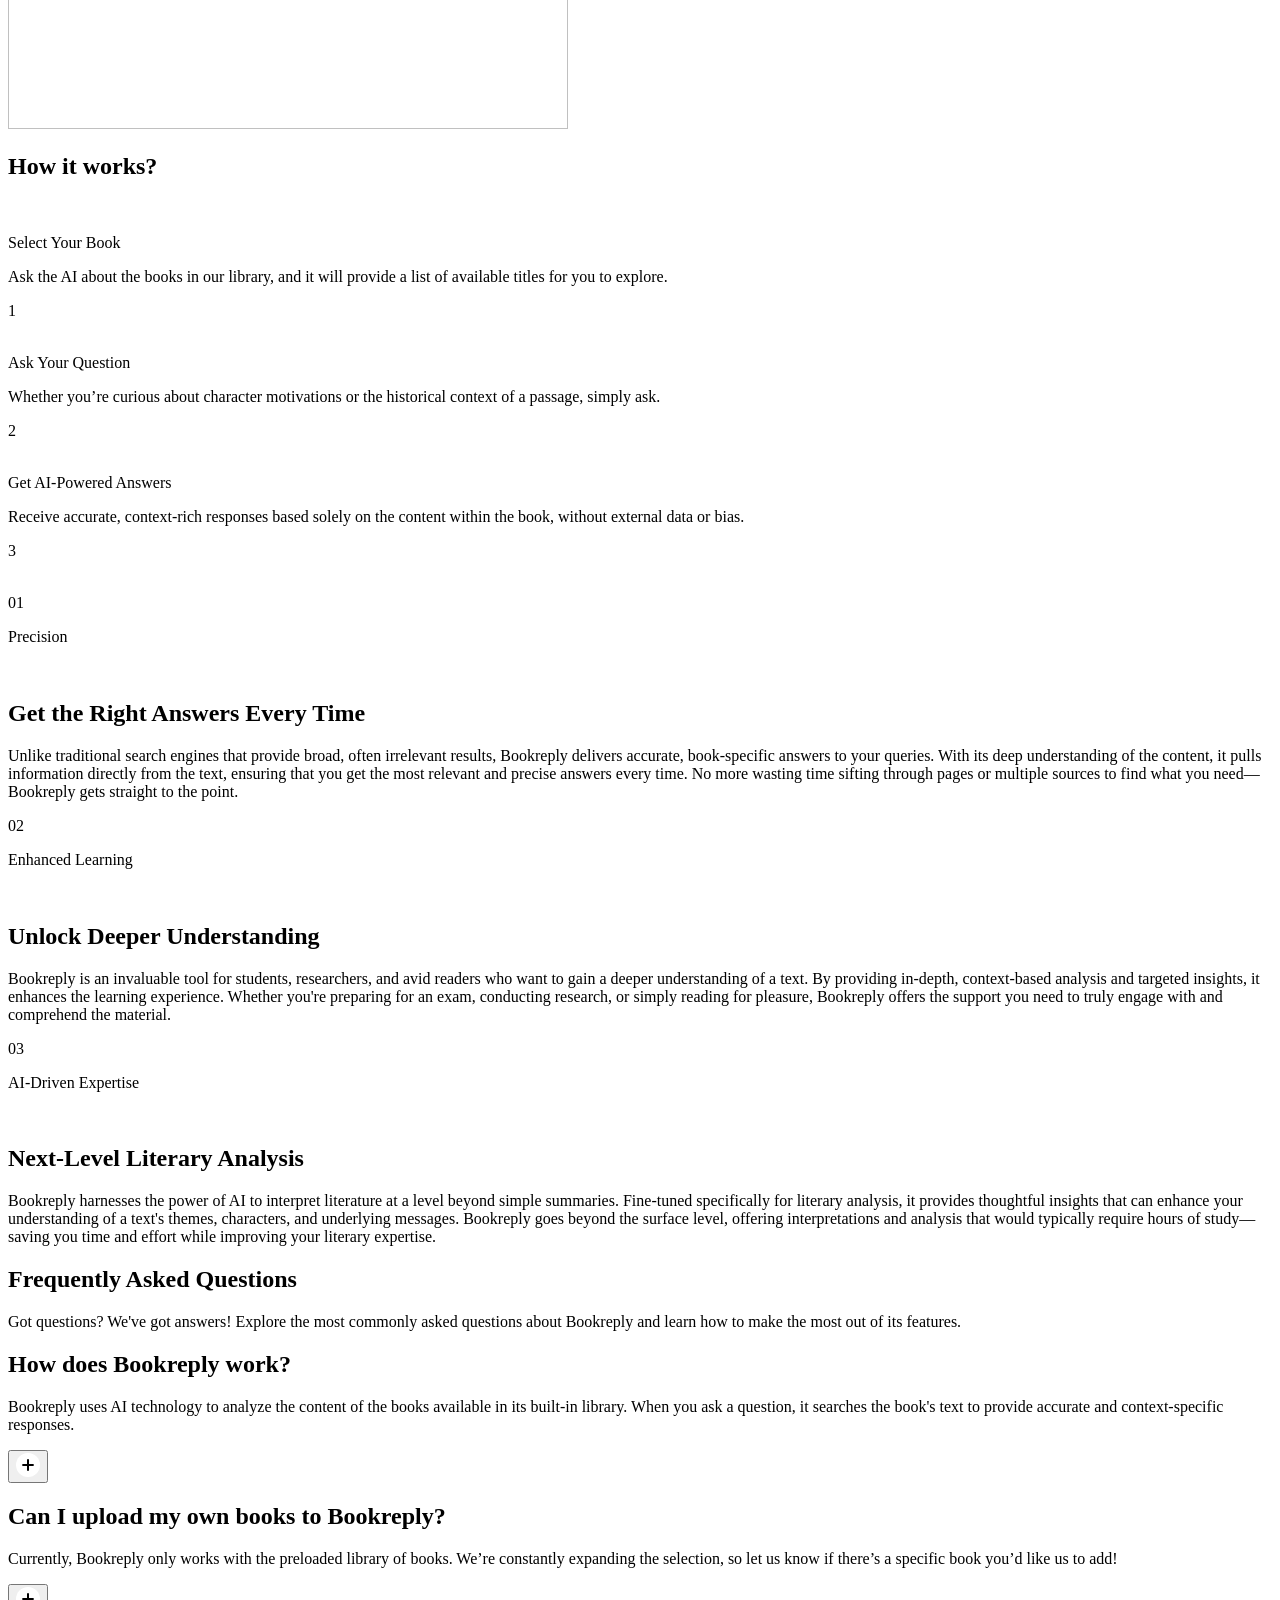
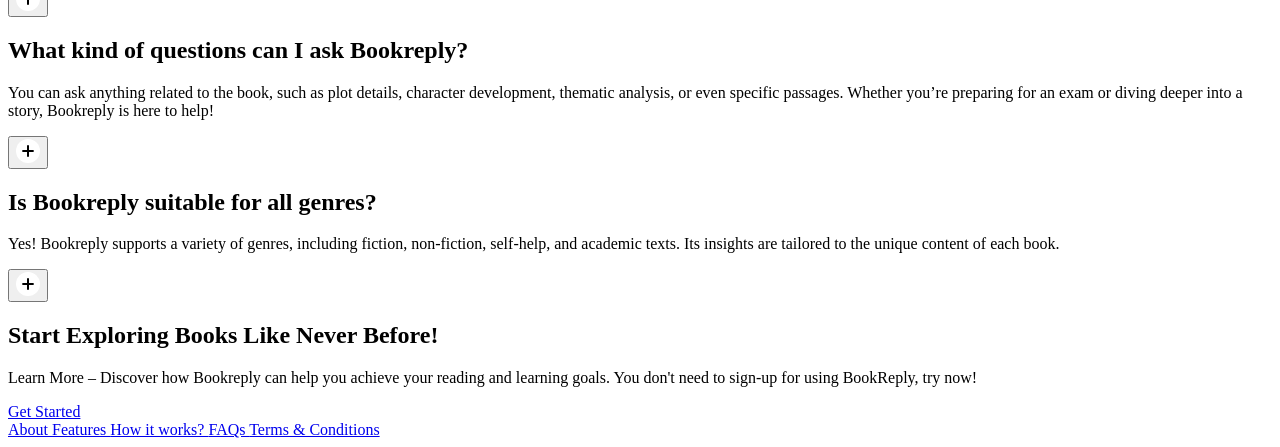
==== commit 75fe38cf: "fix" ====
--- a/index.html
+++ b/index.html
@@ -1,603 +1,481 @@
 <!DOCTYPE html>
-<html lang="en">
-  <!-- Mirrored from themesitem.com/demos/html/bizzency/bizzency/index.html by HTTrack Website Copier/3.x [XR&CO'2014], Sat, 08 Feb 2020 09:55:56 GMT -->
-
-  <head>
-    <meta charset="UTF-8" />
-    <meta name="viewport" content="width=device-width, initial-scale=1.0" />
-    <meta http-equiv="X-UA-Compatible" content="ie=edge" />
-    <title>Tele Global Pay</title>
-    <link rel="stylesheet" href="css/all.min.css" />
-    <link rel="stylesheet" href="css/bootstrap.min.css" />
-    <link rel="stylesheet" href="css/venobox.css" />
-    <link rel="stylesheet" href="css/jquery.lineProgressbar.css" />
-    <link rel="stylesheet" href="css/slick.css" />
-    <link rel="stylesheet" href="css/style.css" />
-    <link rel="stylesheet" href="css/responsive.css" />
-  </head>
-
-  <body data-spy="scroll" data-target=".navbar" data-offset="200">
-    <!-- my commit check -->
-    <!--==================== 
-    header-top part start 
- ==================== -->
-
-    <!--==================== 
-    header-top part end
-  ==================== -->
-
-    <!--==================== 
-    navbar-part start
-  ==================== -->
-    <nav class="navbar navbar-expand-lg menu">
-      <div class="container">
-        <a class="navbar-brand" href="index.html">
-          <img src="images/logo.png" alt="logo" class="img-fluid" />
-        </a>
-        <button
-          class="navbar-toggler"
-          type="button"
-          data-toggle="collapse"
-          data-target="#navbarSupportedContent"
-          aria-controls="navbarSupportedContent"
-          aria-expanded="false"
-          aria-label="Toggle navigation"
-        >
-          <i class="fas fa-bars"></i>
+<html lang="tr">
+<head>
+    <meta charset="UTF-8">
+    <meta name="viewport" content="width=device-width, initial-scale=1.0">
+    <title>BookReply</title>
+    <link href="https://cdn.jsdelivr.net/npm/tailwindcss@2.2.19/dist/tailwind.min.css" rel="stylesheet">
+
+    <style>
+      .sticky-navbar {
+  position: sticky;
+  top: 0;
+  z-index: 1000;
+  background-color: white;
+  overflow: visible; /* parent overflow özelliği etkileyebilir */
+}
+.hero-image {
+  width: 560px;  /* Genişlik: Dikdörtgen için uygun boyut */
+  height: 500px;  /* Yükseklik: Dikeyde de kontrol sağlıyoruz */
+}
+</style>
+</head>
+
+<body>
+<!-- Navbar -->
+<nav class="bg-white text-black shadow-md py-4 fixed w-full top-0 left-0 z-50">
+  <div class="max-w-7xl mx-auto px-4 flex items-center justify-between">
+    <!-- Logo ve Marka Adı -->
+    <a href="#" class="flex items-center space-x-2 text-2xl font-semibold">
+      <img src="assets/book-heart-love-svgrepo-com.svg" alt="Logo" class="h-8 w-auto" />
+      <span>BookReply</span>
+    </a>
+
+    <!-- Orta Kısım Linkler -->
+    <div class="hidden md:flex space-x-6">
+      <a href="#" class="hover:text-gray-300">Home</a>
+      <a href="#" class="hover:text-gray-300">About</a>
+      <a href="#features" class="hover:text-gray-300">Features</a>
+      <a href="#how-it-works" class="hover:text-gray-300">How it works?</a>
+      <a href="#FAQs" class="hover:text-gray-300">FAQs</a>
+    </div>
+
+    <!-- Sağda Login ve Sign Up Butonları -->
+    <div class="flex space-x-4">
+      <a
+        href="https://signin-page-by-asomiddin.netlify.app/"
+        class="text-black border border-black px-4 py-2 rounded-md hover:bg-gray-100"
+      >Sign Up</a>
+      <a
+        href="http://nastassia.scienceontheweb.net/BookReply/choose_login.html"
+        class="text-white bg-black px-6 py-2 rounded-md hover:bg-gray-800"
+      >Login</a>
+    </div>
+  </div>
+</nav>
+
+<!--hero section-->
+<header class="mt-20">
+  <!-- Hero Top -->
+  <div class="relative bg-gradient-to-bl from-blue-50 via-white to-gray-50 h-screen overflow-hidden">
+    <!-- Decorative Shapes -->
+    <div class="absolute inset-0 z-0">
+      <!-- Abstract Blob -->
+      <div class="absolute top-10 left-20 w-72 h-72 bg-gradient-to-r from-indigo-300 via-purple-200 to-pink-300 rounded-full opacity-70 blur-3xl"></div>
+      <!-- Wave Shape -->
+      <div class="absolute bottom-0 left-0 w-full h-32 bg-gradient-to-r from-indigo-50 to-purple-100 transform translate-y-1/2 skew-y-6"></div>
+      <!-- Floating Circle -->
+      <div class="absolute top-1/3 right-10 w-32 h-32 bg-pink-200 rounded-full opacity-50 blur-2xl"></div>
+      <!-- Dotted Pattern -->
+      <div class="absolute top-16 right-40">
+        <svg class="h-20 w-20 text-gray-300 opacity-50" fill="none" xmlns="http://www.w3.org/2000/svg" viewBox="0 0 120 120">
+          <circle cx="10" cy="10" r="3" fill="currentColor" />
+          <circle cx="30" cy="10" r="3" fill="currentColor" />
+          <circle cx="50" cy="10" r="3" fill="currentColor" />
+          <circle cx="10" cy="30" r="3" fill="currentColor" />
+          <circle cx="30" cy="30" r="3" fill="currentColor" />
+          <circle cx="50" cy="30" r="3" fill="currentColor" />
+        </svg>
+      </div>
+    </div>
+    <!-- Content -->
+    <div class="relative z-10 mx-auto max-w-7xl px-5 py-16 md:px-10 md:py-20 h-full flex flex-col justify-center">
+      <!-- Title -->
+      <h1 class="mb-6 my-20 max-w-3xl text-4xl font-bold md:mb-10 md:text-6xl lg:mb-12">
+        Your AI Assistant that Understands Books, <br>
+        Not the Web
+      </h1>
+      <p class="mb-6 line-clamp-3 break-words">
+        Dive deep into any book and get insightful, context-based <br>
+        responses—without any reliance on internet searches.
+      </p>
+      <!-- Buttons -->
+      <div class="flex items-stretch mt-8">
+        <a href="#" class="mr-6 rounded-md bg-black px-8 py-4 text-center font-semibold text-white lg:mr-8">Get Started</a>
+      </div>
+    </div>
+  </div>
+    
+    <!--Hero buttom-->
+    <div class="mx-auto max-w-7xl px-5 py-12 md:px-10 md:py-20">
+      <!-- Component -->
+      <div class="grid items-center gap-8 lg:grid-cols-2 lg:gap-20">
+        <!-- Image -->
+        <div class="flex justify-center lg:justify-start lg:w-1/2 lg:ml-[-10px]">
+          <img src="assets/2149765701.jpg" alt="" class="hero-image mx-auto inline-block h-full w-full max-w-xl object-cover" />
+        </div>
+        <!-- Text -->
+        <div class="py-20 max-w-xl text-center lg:text-left lg:max-w-xs lg:ml-20 lg:mr-0">
+          <!-- Title -->
+          <h3 class="text-4xl font-extrabold text-black md:text-3xl lg:text-5xl leading-tight lg:leading-snug">
+            What is Bookreply?
+          </h3>
+          <!-- Divider -->
+          <div class="my-6 w-16 border-t border-black mx-auto lg:mx-0"></div>
+          <p class="text-sm text-gray-500">
+            Bookreply is an advanced AI assistant that reads and understands the content of books to provide you with tailored answers, summaries, and insights. Say goodbye to vague search engine results, and get responses rooted in the actual text.
+          </p>
+          <br />
+          <ul class="text-sm">
+            <li>
+              <p class="font-bold">Contextual Responses</p> Get answers based on what’s in the book—not external data.
+            </li>
+            <li>
+              <p class="font-bold">Tailored Insights</p> Whether you're looking for specific quotes, thematic analysis, or general overviews, Bookreply tailors its responses to your needs.
+            </li>
+            <li>
+              <p class="font-bold">Accuracy Over Guesswork</p> Unlike typical AI tools, Bookreply doesn’t pull from random online sources. Everything is based on the book itself.
+            </li>
+          </ul>
+        </div>
+      </div>
+    </div>
+    
+    
+  </header>
+  
+<!--Features-->
+<section id="features">
+    <!-- Container -->
+    <div class="mx-auto w-full max-w-7xl px-5 py-12 md:px-10 md:py-20">
+      <!-- Component -->
+      <div class="grid items-center gap-8 lg:grid-cols-2 lg:gap-20">
+        <!-- Item -->
+        <div class="py-20">
+          <h2 class="mb-6 text-3xl font-bold md:mb-10 md:text-5xl lg:mb-12"> Key Features </h2>
+          <ul class="grid max-w-2xl grid-cols-2 sm:gap-5 lg:max-w-none">
+            <li class="flex flex-col p-5">
+              <img src="assets/analysis-analytics-data-svgrepo-com.svg" alt="" class="mb-4 object-cover inline-block h-10 w-10 rounded-full " />
+              <p class="mb-4 font-semibold">AI-Powered Book Analysis</p>
+              <p class="text-sm text-gray-500"> Analyze any book in your library and generate relevant 
+                responses based on the book's content. </p>
+            </li>
+            <li class="flex flex-col p-5">
+              <img src="assets/search-engine-svgrepo-com.svg" alt="" class="mb-4 object-cover inline-block h-10 w-10 rounded-full " />
+              <p class="mb-4 font-semibold">Customizable Queries</p>
+              <p class="text-sm text-gray-500"> Ask specific questions about plot details, character development, themes, and much more, 
+                and receive answers grounded in the book's content. </p>
+            </li>
+            <li class="flex flex-col p-5">
+              <img src="assets/books-svgrepo-com.svg" alt="" class="mb-4 object-cover inline-block h-10 w-10 rounded-full " />
+              <p class="mb-4 font-semibold">Built-In Library</p>
+              <p class="text-sm text-gray-500"> Access a curated collection of books directly within Bookreply. 
+                With Pinecone.ai integration, all your questions are answered using the actual text from the books in the library. </p>
+            </li>
+            <li class="flex flex-col p-5">
+              <img src="assets/yin-and-yang-svgrepo-com.svg" alt="" class="mb-4 object-cover inline-block h-5 w-10 rounded-full " />
+              <p class="mb-4 font-semibold">Multi-Genre Support</p>
+              <p class="text-sm text-gray-500"> From fiction to non-fiction, textbooks to self-help, Bookreply supports all genres and offers 
+                unique insights tailored to each. </p>
+            </li>
+          </ul>
+        </div>
+        <!-- Item -->
+        <div>
+          <img src="assets/smiling-woman-scrolling-laptop-check-social-media-feed_482257-111833.jpg" alt="" class="hero-image mx-auto inline-block h-full w-full max-w-xl object-cover" />
+        </div>
+      </div>
+    </div>
+  </section>
+
+<!--how it works-->
+<section>
+    <!-- Container -->
+    <div id="how-it-works"  class="mx-auto w-full px-5 py-12 md:px-10 md:py-16 lg:py-20 max-w-7xl">
+      <!-- Heading -->
+      <h2 class="mx-auto mb-12 text-center text-3xl max-w-sm md:max-w-xl font-bold md:mb-28 md:text-5xl"> How it works? </h2>
+      <!-- How it Works -->
+      <div class="flex flex-col md:flex-row justify-center items-center gap-6">
+        <!-- Item -->
+        <div class="bg-gray-100 w-full p-6 rounded-lg  flex items-center lg:-mt-30 relative">
+          <div class="flex-shrink-0 bg-gray-300 p-4 rounded-full">
+            <img src="assets/box-svgrepo-com.svg" class="h-8" alt="">
+          </div>
+          <div class="ml-4">
+            <p class="text-lg font-semibold"> Select Your Book </p>
+            <p>Ask the AI about the books in our library, and it will 
+              provide a list of available titles for you to explore.</p>
+          </div>
+          <div class="absolute top-0 right-10 bg-white border-2 border-gray-100 rounded-full h-8 w-8 flex items-center justify-center -mt-4 -mr-4">
+            <span class="text-gray-700 font-bold">1</span>
+          </div>
+        </div>
+        <!-- Item -->
+        <div class="bg-gray-100 w-full p-6 rounded-lg  flex items-center md:transform md:translate-y-14 relative">
+          <div class="flex-shrink-0 bg-gray-300 p-4 rounded-full">
+            <img src="assets/ask.svg" class="h-8" alt="">
+          </div>
+          <div class="ml-4">
+            <p class="text-lg font-semibold"> Ask Your Question </p>
+            <p>Whether you’re curious about character motivations or the historical context of a passage, simply ask.</p>
+          </div>
+          <div class="absolute top-0 right-10 bg-white border-2 border-gray-100 rounded-full h-8 w-8 flex items-center justify-center -mt-4 -mr-4">
+            <span class="text-gray-700 font-bold">2</span>
+          </div>
+        </div>
+        <!-- Item -->
+        <div class="bg-gray-100 w-full p-6 rounded-lg  flex items-center md:transform md:translate-y-28 relative">
+          <div class="flex-shrink-0 bg-gray-300 p-4 rounded-full">
+            <img src="assets/check-svgrepo-com.svg" class="h-8" alt="">
+          </div>
+          <div class="ml-4">
+            <p class="text-lg font-semibold"> Get AI-Powered Answers </p>
+            <p>Receive accurate, context-rich responses based solely on the content within the book, without external data or bias.</p>
+          </div>
+          <div class="absolute top-0 right-10 bg-white border-2 border-gray-100 rounded-full h-8 w-8 flex items-center justify-center -mt-4 -mr-4">
+            <span class="text-gray-700 font-bold">3</span>
+          </div>
+        </div>
+      </div>
+    </div>
+  </section>
+<br>
+
+<!--Benefits-->
+<section>
+    <!-- Container -->
+    <div class="pt-48">
+      <!-- Component -->
+      <div class="relative py-16 md:py-24 lg:py-32">
+        <!-- Item -->
+        <div class="sticky top-0 -mt-48 mb-48 rounded-t-[46px] border-t border-black bg-white px-5 py-10 sm:px-20">
+          <div class="mb-14 mt-20 flex gap-8 text-2xl font-bold">
+            <p>01</p>
+            <p>Precision</p>
+          </div>
+          <div class="flex flex-col-reverse gap-8 sm:gap-20 lg:flex-row lg:items-center">
+            <div class="max-w-2xl">
+              <img src="assets/kitap-lap.jpg" alt="" />
+            </div>
+            <div class="max-w-2xl">
+              <h2 class="mb-4 text-3xl font-bold md:text-5xl">Get the Right Answers Every Time</h2>
+              <p class="text-sm text-[#636262] sm:text-base">
+                Unlike traditional search engines that provide broad, often irrelevant results, Bookreply delivers 
+                accurate, book-specific answers to your queries. With its deep understanding of the content, it 
+                pulls information directly from the text, ensuring that you get the most relevant and precise answers 
+                every time. No more wasting time sifting through pages or multiple sources to find what you 
+                need—Bookreply gets straight to the point.
+              </p>
+            </div>
+          </div>
+        </div>
+        <!-- Item -->
+        <div class="sticky top-24 -mt-24 mb-24 rounded-t-[46px] border-t border-black bg-white px-5 py-10 sm:px-20">
+          <div class="mb-14 flex gap-8 text-2xl font-bold">
+            <p>02</p>
+            <p>Enhanced Learning</p>
+          </div>
+          <div class="flex flex-col-reverse gap-8 sm:gap-20 lg:flex-row lg:items-center">
+            <div class="max-w-2xl">
+              <img src="assets/cute-girl-studying-computer-home_1303-25828.jpg" alt="" />
+            </div>
+            <div class="max-w-2xl">
+              <h2 class="mb-4 text-3xl font-bold md:text-5xl"> Unlock Deeper Understanding </h2>
+              <p class="ext-sm text-[#636262] sm:text-base">
+                Bookreply is an invaluable tool for students, researchers, and avid readers who want to gain a deeper 
+                understanding of a text. By providing in-depth, context-based analysis and targeted insights, it 
+                enhances the learning experience. Whether you're preparing for an exam, conducting research, or 
+                simply reading for pleasure, Bookreply offers the support you need to truly engage with and 
+                comprehend the material.
+              </p>
+            </div>
+          </div>
+        </div>
+        <!-- Item -->
+        <div class="sticky top-48 rounded-t-[46px] border-t border-black bg-white px-5 py-10 sm:px-20">
+          <div class="mb-14 flex gap-8 text-2xl font-bold">
+            <p>03</p>
+            <p>AI-Driven Expertise</p>
+          </div>
+          <div class="flex flex-col-reverse gap-8 sm:gap-20 lg:flex-row lg:items-center">
+            <div class="max-w-2xl">
+              <img src="assets/youngfemale-white-shirt-black-bag-holding-copybook-with-laptop-blue_140725-30297.jpg" alt="" />
+            </div>
+            <div class="max-w-2xl">
+              <h2 class="mb-4 text-3xl font-bold md:text-5xl">Next-Level Literary Analysis</h2>
+              <p class="ext-sm text-[#636262] sm:text-base">
+                Bookreply harnesses the power of AI to interpret literature at a level beyond simple summaries. 
+                Fine-tuned specifically for literary analysis, it provides thoughtful insights that can enhance 
+                your understanding of a text's themes, characters, and underlying messages. Bookreply goes beyond 
+                the surface level, offering interpretations and analysis that would typically require hours of 
+                study—saving you time and effort while improving your literary expertise.
+              </p>
+            </div>
+          </div>
+        </div>
+      </div>
+    </div>
+  </section>
+
+<!--FAQ-->
+  
+<section>
+    <!-- Container -->
+  <div id="FAQs" class="mx-auto flex w-full max-w-7xl flex-col items-center justify-center px-5 py-16 md:px-10 md:py-20">
+    <!-- Component -->
+    <div class="mx-auto flex max-w-xl flex-col items-center justify-center px-6 text-center lg:max-w-3xl lg:px-10">
+      <h1 class="mx-auto text-center font-bold text-black text-3xl lg:text-4xl">Frequently Asked Questions</h1>
+      <p class="font-inter mt-4 max-w-xl px-5 text-center text-base font-light text-gray-500 lg:max-w-lg">
+        Got questions? We've got answers! Explore the most commonly asked questions about Bookreply and learn 
+        how to make the most out of its features.
+      </p>
+    </div>
+    <!-- FAQs -->
+    <div class="mx-auto w-full max-w-4xl">
+      <!-- FAQ Block -->
+      <div class="relative my-3 w-full rounded-md border border-gray-300 px-12 py-8">
+        <div class="max-w-3xl">
+          <h2 class="font-bold text-black text-xl">How does Bookreply work?</h2>
+          <p id="faq1" class="hidden font-light text-gray-500 mt-4">
+            Bookreply uses AI technology to analyze the content of the books available 
+            in its built-in library. When you ask a question, it searches the book's text 
+            to provide accurate and context-specific responses.
+          </p>
+        </div>
+        <!-- Toggle Button -->
+        <button onclick="toggleFaq('faq1', this)" class="absolute right-5 top-9">
+          <svg class="toggle-icon" width="24" height="24" viewBox="0 0 24 24" fill="none" xmlns="http://www.w3.org/2000/svg">
+            <circle cx="12" cy="12" r="12" fill="white"></circle>
+            <path d="M7.05078 12H16.9508" stroke="black" stroke-width="2" stroke-linecap="round" stroke-linejoin="round"></path>
+            <path id="vertical-line" d="M12 7.05005V16.95" stroke="black" stroke-width="2" stroke-linecap="round" stroke-linejoin="round"></path>
+          </svg>
         </button>
-
-        <div class="collapse navbar-collapse" id="navbarSupportedContent">
-          <ul class="navbar-nav ml-auto search-box">
-            <li class="nav-item">
-              <a class="nav-link active" href="#banner-part">Home</a>
-            </li>
-            <li class="nav-item">
-              <a class="nav-link" href="#about-part">About us</a>
-            </li>
-            <li class="nav-item">
-              <a class="nav-link" href="/our-service.html">Our Services</a>
-            </li>
-            <li class="nav-item">
-              <a class="nav-link" href="/Our-protfolio.html"
-                >Terms & conditions</a
-              >
-            </li>
-            <li class="nav-item">
-              <a class="nav-link" href="/about-us.html#service-part"
-                >Privacy Policy</a
-              >
-            </li>
-            <li class="nav-item">
-              <a class="nav-link" href="/refund-policy.html">Refund Policy</a>
-            </li>
-            <li class="nav-item">
-              <a class="nav-link" href="#footer-part">Contact</a>
-            </li>
-          </ul>
-          <ul class="icon none">
-            <!-- <li> <i class="fas fa-bars"></i></li> -->
-            <li class="bar srch">
-              <i class="fas fa-bars nav_bar"></i>
-              <!-- <span  >&#9776;</span> -->
-            </li>
-          </ul>
-        </div>
-      </div>
-    </nav>
-    <!--==================== 
-    navbar-part end
-  ==================== -->
-
-    <!--==================== 
-    search-part start
-  ==================== -->
-
-    <!--==================== 
-    search-part end
-  ==================== -->
-
-    <!--==================== 
-    banner-part start
-  ==================== -->
-    <section id="banner-part">
-      <div class="container">
-        <p class="banner-text1">You're</p>
-        <p class="banner-text2">Overpaying</p>
-        <p class="banner-text3">Your bills</p>
-        <p class="banner-text4" style="margin-bottom: 10px">
-          Let's cut those costs.
-        </p>
-        <p class="banner-details">
-          Our experts will help you save money by negotiating for you. Don't
-          overpay; invest in what matters most.
-        </p>
-        <a class="explor" href="tel:855 524-1482">Call us now</a>
-      </div>
-    </section>
-    <!--==================== 
-    banner-part end
-  ==================== -->
-
-    <!--==================== 
-    about-part start
-  ==================== -->
-    <section id="about-part">
-      <div class="container">
-        <div class="row">
-          <div class="col-lg-6 p-0">
-            <p class="who">Who we are</p>
-            <p class="about">About us</p>
-            <p class="about-details">
-              Three years ago, we started Tele Global Pay to help consumers
-              negotiate their bills because sometimes corporations would
-              incorrectly charge them, and consumers didn't even know what
-              service they were paying for.
-            </p>
-            <p class="about-details">
-              When consumers contacted the corporation, they often had
-              frustratingly long calls, and we didn't believe that the way
-              corporations treated consumers was fair.
-            </p>
-            <p class="about-details">
-              <br />
-              So, we thought to make this problem easier for consumers and
-              provide a smooth way.
-            </p>
-            <br />
-            <a class="about-btn" href="about-us.html">know more</a>
-            <a class="about-btn" href="#">read later</a>
-          </div>
-          <div class="col-lg-6">
-            <img class="img-fluid" src="images/about-img.png" alt="about-img" />
-          </div>
-        </div>
-      </div>
-    </section>
-    <!--==================== 
-    about-part end
-  ==================== -->
-
-    <!--==================== 
-    skill-part end
-  ==================== -->
-
-    <!--==================== 
-    service-part start
-  ==================== -->
-    <section id="service-part" class="ser-part">
-      <div class="section-title text-center">
-        <div class="title-one">
-          <p>What we do?</p>
-        </div>
-        <div class="title-two">
-          <p>Our Services</p>
-        </div>
-        <div class="title-one">
-          <p>In the world of business, everything's negotiable.</p>
-        </div>
-      </div>
-
-      <div class="container">
-        <div class="row">
-          <div class="col-lg-12">
-            <div class="row service-slider">
-              <div class="pl-0 ser">
-                <div class="service-item">
-                  <div class="icon">
-                    <img src="images/telecom.png" alt="our-service-icon-1" />
-                  </div>
-                  <div class="icon-details icon-details2">
-                    <p class="ui">IT / Telecom</p>
-                    <p class="ui-details">
-                      We excel in negotiating rates for phone, internet, and TV
-                      services, setting the standard in the industry.
-                    </p>
-                  </div>
-                </div>
-                <div class="service-overlay text-center">
-                  <div class="overlay-icon">
-                    <img src="images/telecom.png" alt="our-service-icon-1" />
-                  </div>
-                  <div class="overlay-icon-details">
-                    <p class="ui">IT / Telecom</p>
-                  </div>
-                  <a href="our-service.html">
-                    <i class="fas fa-long-arrow-alt-right nx"></i
-                  ></a>
-                </div>
-              </div>
-              <div class="pl-0 ser">
-                <div class="service-item">
-                  <div class="icon">
-                    <img src="images/waste.png" alt="our-service-icon-1" />
-                  </div>
-                  <div class="icon-details">
-                    <p class="ui">Waste / Recycling</p>
-                    <p class="ui-details">
-                      When it comes to dumpsters, medical waste, and shredding
-                      services, we consistently achieve monthly savings
-                      exceeding 40%.
-                    </p>
-                  </div>
-                </div>
-                <div class="service-overlay text-center">
-                  <div class="overlay-icon">
-                    <img src="images/waste.png" alt="our-service-icon-1" />
-                  </div>
-                  <div class="overlay-icon-details">
-                    <p class="ui">Waste / Recycling</p>
-                  </div>
-                  <a href="our-service.html">
-                    <i class="fas fa-long-arrow-alt-right nx"></i
-                  ></a>
-                </div>
-              </div>
-              <div class="pl-0 ser">
-                <div class="service-item">
-                  <div class="icon">
-                    <img src="images/software.png" alt="our-service-icon-1" />
-                  </div>
-                  <div class="icon-details">
-                    <p class="ui">Software</p>
-                    <p class="ui-details">
-                      We've successfully negotiated with a multitude of vendors,
-                      spanning from videoconferencing to payroll software, and
-                      we are well-equipped to assist.
-                    </p>
-                  </div>
-                </div>
-                <div class="service-overlay text-center">
-                  <div class="overlay-icon">
-                    <img src="images/software.png" alt="our-service-icon-1" />
-                  </div>
-                  <div class="overlay-icon-details">
-                    <p class="ui">Software</p>
-                  </div>
-                  <a href="our-service.html">
-                    <i class="fas fa-long-arrow-alt-right nx"></i
-                  ></a>
-                </div>
-              </div>
-              <div class="pl-0 ser">
-                <div class="service-item">
-                  <div class="icon">
-                    <img
-                      src="images/maintinance.png"
-                      alt="our-service-icon-1"
-                    />
-                  </div>
-                  <div class="icon-details">
-                    <p class="ui">Maintinance</p>
-                    <p class="ui-details">
-                      Uniforms, cleaning, and maintenance can make running a
-                      business chaotic, but your expenses don't need to be
-                      disorderly.
-                    </p>
-                  </div>
-                </div>
-                <div class="service-overlay text-center">
-                  <div class="overlay-icon">
-                    <img
-                      src="images/maintinance.png"
-                      alt="our-service-icon-1"
-                    />
-                  </div>
-                  <div class="overlay-icon-details">
-                    <p class="ui">Maintinance</p>
-                  </div>
-                  <a href="our-service.html">
-                    <i class="fas fa-long-arrow-alt-right nx"></i
-                  ></a>
-                </div>
-              </div>
-            </div>
-          </div>
-        </div>
-      </div>
-    </section>
-
-    <!--==================== 
-    service-part end
-  ==================== -->
-
-    <!--==================== 
-    protfolio-part start
-  ==================== -->
-    <section id="pricing-part">
-      <div class="section-title text-center">
-        <div class="title-one">
-          <p>What savings we offer?</p>
-        </div>
-        <div class="title-two">
-          <p>Savings Plan</p>
-        </div>
-      </div>
-
-      <div class="container">
-        <div class="row">
-          <div class="col-lg-4 col-md-4 text-center pl-0">
-            <div class="pricing-offer text-center">
-              <h4>Home Bills</h4>
-              <img src="images/pricing-icon1.png" alt="pricing-icon1" />
-              <p>
-                <span>50%</span><br />
-                of negotiated savings
-              </p>
-              <ul>
-                <li>No Upfront Costs</li>
-                <li>No Hidden Charges</li>
-                <li>Saving Guarantee</li>
-              </ul>
-              <a href="tel:855 524-1482">Save Money</a>
-            </div>
-          </div>
-          <div class="col-lg-4 col-md-4 text-center pl-0">
-            <div class="pricing-offer text-center">
-              <h4>Small Business</h4>
-              <img src="images/pricing-icon2.png" alt="pricing-icon1" />
-              <p>
-                <span>35%</span><br />
-                of negotiated savings
-              </p>
-              <ul>
-                <li>No Upfront Costs</li>
-                <li>No Hidden Charges</li>
-                <li>Saving Guarantee</li>
-              </ul>
-              <a href="tel:855 524-1482">Save Money</a>
-            </div>
-          </div>
-          <div class="col-lg-4 col-md-4 text-center pl-0">
-            <div class="pricing-offer text-center">
-              <h4>Large Business</h4>
-              <img src="images/pricing-icon3.png" alt="pricing-icon1" />
-              <p>
-                <span>30%</span><br />
-                of negotiated savings
-              </p>
-              <ul>
-                <li>No Upfront Costs</li>
-                <li>No Hidden Charges</li>
-                <li>Saving Guarantee</li>
-              </ul>
-              <a href="tel:855 524-1482">Save Money</a>
-            </div>
-          </div>
-        </div>
-      </div>
-    </section>
-
-    <!--==================== 
-    protfolio-part end
-  ==================== -->
-
-    <!--==================== 
-    textimonial-part start
-  ==================== -->
-
-    <section id="testimonial-part">
-      <div class="section-title text-center">
-        <div class="title-one">
-          <p>What people say?</p>
-        </div>
-        <div class="title-two">
-          <p>Our Testimonial</p>
-        </div>
-      </div>
-
-      <div class="container">
-        <div class="row">
-          <div class="col-lg-12">
-            <div class="row testi-slider">
-              <div class="pl-0 test">
-                <div class="testi-item">
-                  <div class="testi-img">
-                    <img src="images/testi-img1.png" alt="testi-img1" />
-                  </div>
-                  <div class="testi-details">
-                    <p class="details">
-                      The telecom vendor was overcharging me, and when I called,
-                      the calls were very long. Then Tele Global Pay negotiated
-                      my bill very smoothly.
-                    </p>
-                    <p class="san">Amelia Watson</p>
-                    <p class="desi">CEO - Nation IT</p>
-                  </div>
-                </div>
-              </div>
-              <div class="pl-0 test">
-                <div class="testi-item">
-                  <div class="testi-img">
-                    <img src="images/testi-img2.png" alt="testi-img1" />
-                  </div>
-                  <div class="testi-details">
-                    <p class="details">
-                      I had extra services added to my telecom plan that I
-                      didn't use, and the bill was quite high. Thank you, Tele
-                      GlobalPay, for resolving this issue.
-                    </p>
-                    <p class="san">Peter Fernandez</p>
-                    <p class="desi">Business Owner</p>
-                  </div>
-                </div>
-              </div>
-              <div class="pl-0 test">
-                <div class="testi-item">
-                  <div class="testi-img">
-                    <img src="images/testi-img1.png" alt="testi-img1" />
-                  </div>
-                  <div class="testi-details">
-                    <p class="details">
-                      The telecom vendor was overcharging me, and when I called,
-                      the calls were very long. Then Tele Global Pay negotiated
-                      my bill very smoothly.
-                    </p>
-                    <p class="san">Amelia Watson</p>
-                    <p class="desi">CEO - Nation IT</p>
-                  </div>
-                </div>
-              </div>
-              <div class="pl-0 test">
-                <div class="testi-item">
-                  <div class="testi-img">
-                    <img src="images/testi-img2.png" alt="testi-img1" />
-                  </div>
-                  <div class="testi-details">
-                    <p class="details">
-                      I had extra services added to my telecom plan that I
-                      didn't use, and the bill was quite high. Thank you, Tele
-                      GlobalPay, for resolving this issue.
-                    </p>
-                    <p class="san">Peter Fernandez</p>
-                    <p class="desi">Business Owner</p>
-                  </div>
-                </div>
-              </div>
-            </div>
-          </div>
-        </div>
-      </div>
-    </section>
-
-    <!--==================== 
-    textimonial-part end
-  ==================== -->
-
-    <!--==================== 
-    blog-part start
-  ==================== -->
-
-    <!--==================== 
-    blog-part end
-  ==================== -->
-
-    <!--==================== 
-    footer-part start
-  ==================== -->
-    <section id="footer-part">
-      <a href="#" class="back-to-top">
-        <i class="fas fa-angle-up"></i>
+      </div>
+
+      <!--soru 2-->
+      <div class="relative my-3 w-full rounded-md border border-gray-300 px-12 py-8">
+        <div class="max-w-3xl">
+          <h2 class="font-bold text-black text-xl">Can I upload my own books to Bookreply?</h2>
+          <p id="faq2" class="hidden font-light text-gray-500 mt-4">
+            Currently, Bookreply only works with the preloaded library of books. We’re constantly 
+            expanding the selection, so let us know if there’s a specific book you’d like us to add!
+          </p>
+        </div>
+        <!-- Toggle Button -->
+        <button onclick="toggleFaq('faq2', this)" class="absolute right-5 top-9">
+          <svg class="toggle-icon" width="24" height="24" viewBox="0 0 24 24" fill="none" xmlns="http://www.w3.org/2000/svg">
+            <circle cx="12" cy="12" r="12" fill="white"></circle>
+            <path d="M7.05078 12H16.9508" stroke="black" stroke-width="2" stroke-linecap="round" stroke-linejoin="round"></path>
+            <path id="vertical-line" d="M12 7.05005V16.95" stroke="black" stroke-width="2" stroke-linecap="round" stroke-linejoin="round"></path>
+          </svg>
+        </button>
+      </div>
+
+      <!--soru 3-->
+      <div class="relative my-3 w-full rounded-md border border-gray-300 px-12 py-8">
+        <div class="max-w-3xl">
+          <h2 class="font-bold text-black text-xl">What kind of questions can I ask Bookreply?</h2>
+          <p id="faq3" class="hidden font-light text-gray-500 mt-4">
+            You can ask anything related to the book, such as plot details, character development, 
+            thematic analysis, or even specific passages. Whether you’re preparing for an exam or 
+            diving deeper into a story, Bookreply is here to help!
+          </p>
+        </div>
+        <!-- Toggle Button -->
+        <button onclick="toggleFaq('faq3', this)" class="absolute right-5 top-9">
+          <svg class="toggle-icon" width="24" height="24" viewBox="0 0 24 24" fill="none" xmlns="http://www.w3.org/2000/svg">
+            <circle cx="12" cy="12" r="12" fill="white"></circle>
+            <path d="M7.05078 12H16.9508" stroke="black" stroke-width="2" stroke-linecap="round" stroke-linejoin="round"></path>
+            <path id="vertical-line" d="M12 7.05005V16.95" stroke="black" stroke-width="2" stroke-linecap="round" stroke-linejoin="round"></path>
+          </svg>
+        </button>
+      </div>
+
+      <!--soru 4-->
+      <div class="relative my-3 w-full rounded-md border border-gray-300 px-12 py-8">
+        <div class="max-w-3xl">
+          <h2 class="font-bold text-black text-xl">Is Bookreply suitable for all genres?</h2>
+          <p id="faq4" class="hidden font-light text-gray-500 mt-4">
+            Yes! Bookreply supports a variety of genres, including fiction, non-fiction, 
+            self-help, and academic texts. Its insights are tailored to the unique content of each book.
+          </p>
+        </div>
+        <!-- Toggle Button -->
+        <button onclick="toggleFaq('faq4', this)" class="absolute right-5 top-9">
+          <svg class="toggle-icon" width="24" height="24" viewBox="0 0 24 24" fill="none" xmlns="http://www.w3.org/2000/svg">
+            <circle cx="12" cy="12" r="12" fill="white"></circle>
+            <path d="M7.05078 12H16.9508" stroke="black" stroke-width="2" stroke-linecap="round" stroke-linejoin="round"></path>
+            <path id="vertical-line" d="M12 7.05005V16.95" stroke="black" stroke-width="2" stroke-linecap="round" stroke-linejoin="round"></path>
+          </svg>
+        </button>
+      </div>
+
+
+    </div> 
+</section>
+
+<!--Call to action--> 
+<section>
+  <!-- Container -->
+  <div class="px-5 py-16 md:px-10 md:py-20">
+    <!-- Component -->
+    <div class="bg-gradient-to-t from-gray-300 to-white-500 mx-auto w-full max-w-7xl px-4 py-32 text-center relative overflow-hidden">
+      <!-- Abstract Shapes with Pastel Colors -->
+       <!--
+        <div class="absolute top-20 left-10 w-48 h-48 border-4 border-indigo-300 opacity-30  rounded-full z-0"></div>
+      <div class="absolute top-60 left-1/4 w-48 h-48 border-4 border-gray-300 opacity-25 rounded-xl transform rotate-45 z-0"></div>
+        <div class="absolute bottom-10 right-10 w-56 h-56 border-4 border-purple-300 opacity-20 rounded-t-full z-0"></div>
+      <div class="absolute top-40 right-20 w-32 h-32 border-4 border-green-200 opacity-30 rounded-full z-0"></div>
+       -->
+       <div class="absolute top-20 left-10 w-48 h-48 border-4 border-white-300  rounded-xl transform rotate-45 z-0"></div>
+       <div class="absolute bottom-0 left-1/4 w-48 h-48 border-4 border-white-300  rounded-xl transform rotate-45 z-0"></div>
+       <div class="absolute bottom-10 right-10 w-48 h-48 border-4 border-white-300  rounded-xl transform rotate-45 z-0"></div>
+       <div class="absolute top-40 right-20 w-48 h-48 border-4 border-white-300  rounded-xl transform rotate-45 z-0"></div>
+
+       
+
+
+      <!-- Content -->
+      <h2 class="mx-auto mb-6 max-w-3xl text-3xl font-bold md:mb-10 md:text-5xl lg:mb-12 z-10">
+        Start Exploring Books Like Never Before!
+      </h2>
+      <p class="mx-auto mb-6 max-w-xl text-sm text-gray-500 sm:text-base md:mb-12 z-10">
+        Learn More – Discover how Bookreply can help you achieve your reading and learning goals. 
+        You don't need to sign-up for using BookReply, try now!
+      </p>
+      <a href="https://signin-page-by-asomiddin.netlify.app/" class="mb-4 inline-block items-center bg-black px-6 py-3 text-center font-semibold text-white z-10">
+        Get Started
       </a>
-      <div class="container p-0">
-        <div class="row">
-          <div class="col-lg-3 col-sm-6 col-md-6 p-l pl-0">
-            <a href="#"> <h2>Tele Global Pay</h2> </a>
-            <p class="ftr-details">
-              We can’t do this alone. Most people don’t even know their bills
-              are negotiable, much less that we exist to help them out. We
-              partner with organizations that want to help consumers and
-              businesses save money and get better treatment. Whether you’re a
-              financial institution, an app, an employer, an accountant, or
-              anybody else—if you believe in our mission, we want to talk.
-            </p>
-          </div>
-          <div class="col-lg-3 col-sm-6 col-md-6 pr-0">
-            <h3>Contact Us</h3>
-            <ul class="contact">
-              <li><i class="far fa-envelope"></i></li>
-              <li style="display: flex; align-items: center">
-                Info@teleglobalpay.com
-              </li>
-            </ul>
-            <ul class="contact">
-              <li><i class="fas fa-phone"></i></li>
-              <li class="no" style="display: flex; align-items: center">
-                +855 524-1482
-              </li>
-            </ul>
-          </div>
-          <div class="col-lg-2 col-sm-4 col-md-6 m-t">
-            <h3>Important Links</h3>
-            <ul class="link">
-              <li><a href="index.html">Home</a></li>
-              <li><a href="about-us.html">About us</a></li>
-              <li><a href="our-service.html">Our Services</a></li>
-              <li><a href="Our-protfolio.html">Terms & Conditions</a></li>
-              <li>
-                <a href="/about-us.html#service-part">Privacy Policy</a>
-              </li>
-              <li>
-                <a href="/refund-policy.html">Refund Policy</a>
-              </li>
-              <li><a href="#footer-part">Contact us</a></li>
-            </ul>
-          </div>
-          <div class="col-lg-4 col-sm-8 col-md-6 m-t p-0">
-            <h3>We Accept Payments Through</h3>
-            <ul class="footer-img">
-              <li>
-                <img
-                  class="img-fluid"
-                  src="images/visa.png"
-                  alt="footer-img1"
-                />
-              </li>
-              <li>
-                <img
-                  class="img-fluid"
-                  src="images/master.png"
-                  alt="footer-img2"
-                />
-              </li>
-              <li>
-                <img
-                  class="img-fluid"
-                  src="images/discover.png"
-                  alt="footer-img3"
-                />
-              </li>
-              <li class="m-r" style="margin-left: -15px">
-                <img
-                  class="img-fluid"
-                  src="images/american.png"
-                  alt="footer-img4"
-                />
-              </li>
-            </ul>
-          </div>
-        </div>
-      </div>
-    </section>
-    <!--==================== 
-    footer-part end
-  ==================== -->
-
-    <!--==================== 
-    footerbottom-part start
-  ==================== -->
-    <section id="footer-bottom">
-      <div class="container text-center">
-        <div class="row">
-          <ul>
-            <li>Copyright 2023 <span>Tele Global Pay</span></li>
-            <li>All Rights Reserved</li>
-            <li>
-              Developed by
-              <span
-                ><a
-                  href="https://www.google.com/search?q=power+tech+solutions+bufferzone&sca_esv=579734912&bih=958&biw=1872&hl=en&sxsrf=AM9HkKmXlWsgNvIGvjRuk5-fpXDTKE4z6w%3A1699266001486&ei=0b1IZf-fHYuOxc8P08a_8A8&ved=0ahUKEwi_zJaTk6-CAxULR_EDHVPjD_4Q4dUDCBA&uact=5&oq=power+tech+solutions+bufferzone&gs_lp=[base64]&sclient=gws-wiz-serp"
-                  >Power Tech Solutions</a
-                ></span
-              >
-            </li>
-          </ul>
-        </div>
-      </div>
-    </section>
-
-    <!--==================== 
-    footerbottom-part end
-  ==================== -->
-
-    <script src="js/jquery-1.12.4.min.js"></script>
-    <script src="js/popper.min.js"></script>
-    <script src="js/bootstrap.min.js"></script>
-    <script src="js/venobox.min.js"></script>
-    <script src="js/jquery.lineProgressbar.js"></script>
-    <script src="js/slick.min.js"></script>
-    <script src="js/script.js"></script>
-    <script></script>
-  </body>
-
-  <!-- Mirrored from themesitem.com/demos/html/bizzency/bizzency/index.html by HTTrack Website Copier/3.x [XR&CO'2014], Sat, 08 Feb 2020 09:56:35 GMT -->
+    </div>
+  </div>
+</section>
+
+
+
+
+  <!--Footer-->
+<footer class="block">
+    <!-- Container -->
+    <div class="py-16 md:py-20 mx-auto w-full max-w-7xl px-5 md:px-10">
+      <!-- Component -->
+      <div class="flex-col flex items-center">
+        <div class="text-center font-semibold">
+          <a href="#" class="inline-block px-6 py-2 font-normal text-black transition hover:text-blue-600"> About </a>
+          <a href="#features" class="inline-block px-6 py-2 font-normal text-black transition hover:text-blue-600"> Features </a>
+          <a href="#how-it-works" class="inline-block px-6 py-2 font-normal text-black transition hover:text-blue-600"> How it works? </a>
+          <a href="#FAQs" class="inline-block px-6 py-2 font-normal text-black transition hover:text-blue-600"> FAQs </a>
+          <a href="#FAQs" class="inline-block px-6 py-2 font-normal text-black transition hover:text-blue-600"> Terms & Conditions </a>
+        </div>
+        <div class="mb-8 mt-8 border-b border-gray-300 w-48"></div>
+    </div>
+  </footer>
+
+  <script>
+    function toggleFaq(faqId, button) {
+    // İçeriği aç/kapat
+    const faqContent = document.getElementById(faqId);
+    faqContent.classList.toggle('hidden');
+
+    // SVG içindeki '+' ve '-' değişimi
+    const verticalLine = button.querySelector('#vertical-line');
+    if (faqContent.classList.contains('hidden')) {
+      // '+' Göster
+      verticalLine.style.display = 'block';
+    } else {
+      // '-' Göster
+      verticalLine.style.display = 'none';
+    }
+  }
+  </script>
+</body>
 </html>
